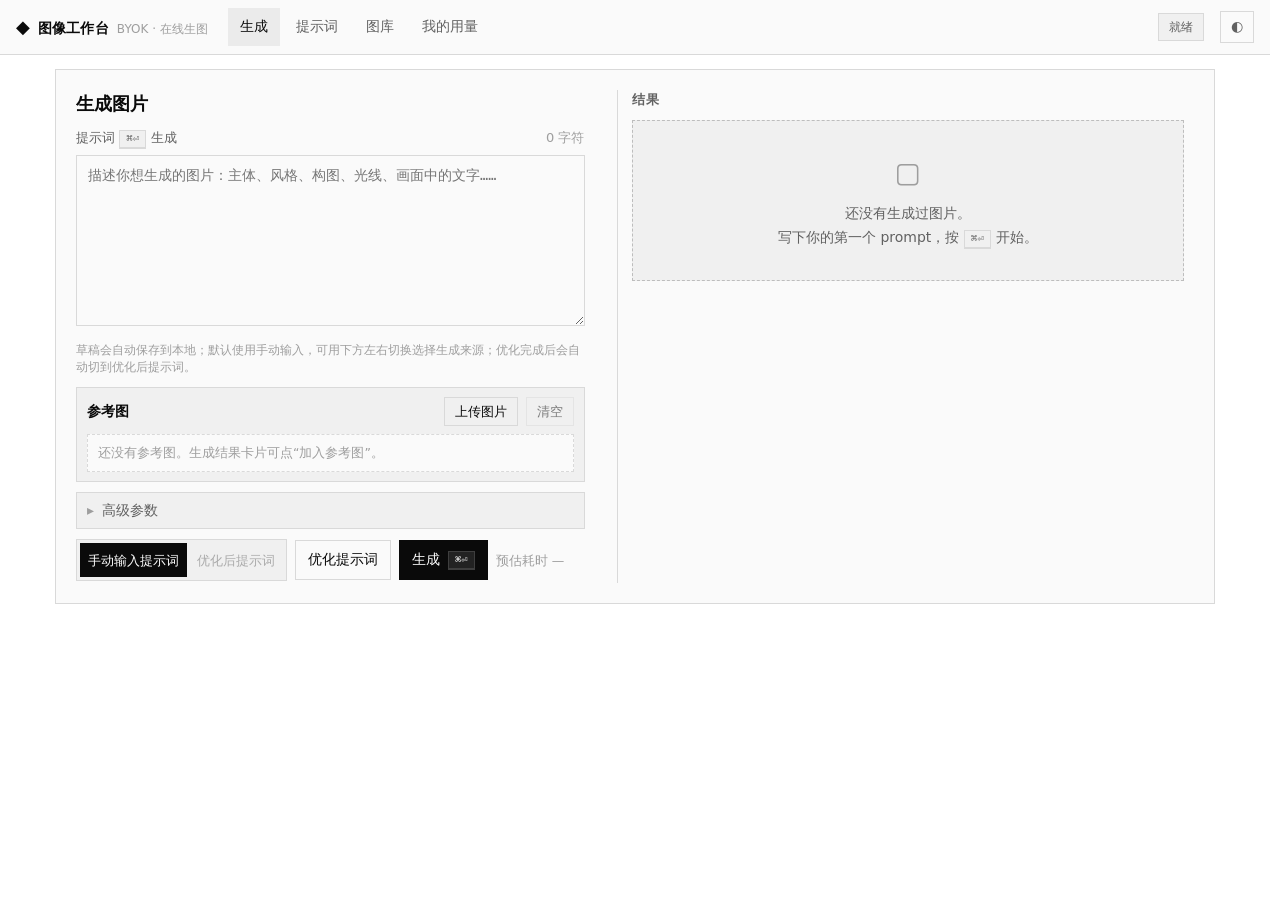
==== public/index.html @ e2b9f8bd "fix: align queue and studio panels to one dashboard height" ====
<!doctype html>
<html lang="zh-CN">
<head>
  <meta charset="utf-8" />
  <meta name="viewport" content="width=device-width, initial-scale=1, viewport-fit=cover" />
  <title>图像工作台 · BYOK 在线生图</title>
  <meta name="color-scheme" content="light dark" />
  <link rel="icon" href="./favicon.svg" type="image/svg+xml" />
  <link rel="stylesheet" href="./styles.css?v=corp-20261126-ux7" />
  <link rel="stylesheet" href="./studio.css?v=corp-20261126-ux3" />
  <link rel="stylesheet" href="./shell.css?v=corp-20261126-ux" />
  <link rel="stylesheet" href="./gallery.css?v=corp-20261126-ux" />
  <link rel="stylesheet" href="./profiles.css?v=corp-20261126-ux" />
  <link rel="stylesheet" href="./prompts.css?v=corp-20261126-ux" />
  <link rel="stylesheet" href="./logs.css?v=corp-20261126-ux" />
  <link rel="stylesheet" href="./admin.css?v=corp-20261126-uxd" />
    <link rel="stylesheet" href="./usage.css?v=corp-20261126-uxb" />
  <script src="./main-boot.js?v=corp-20261126-ux"></script>
</head>
<body>
  <a class="skip-link" href="#main">跳到主内容</a>

  <header class="topbar" role="banner">
    <div class="brand">
      <span class="brand-mark" aria-hidden="true">◆</span>
      <span class="brand-title">图像工作台</span>
      <span class="brand-sub">BYOK · 在线生图</span>
    </div>

    <nav class="top-menu" aria-label="主导航">
      <button class="tab-button active" data-tab="studioPanel" data-hotkey="gs">生成</button>
      <button class="tab-button" data-tab="promptPanel" data-hotkey="gt">提示词</button>
      <button class="tab-button" data-tab="galleryPanel" data-hotkey="gg">图库</button>
      <button class="tab-button" id="usageMenuButton" type="button" data-usage-menu aria-haspopup="dialog">我的用量</button>
      <button class="tab-button" data-tab="configPanel" data-hotkey="gp" data-admin-only hidden>配置</button>
      <button class="tab-button" data-tab="logsPanel" data-hotkey="gl" data-admin-only hidden>
        日志 <span id="logErrorBadge" class="menu-badge" hidden>0</span>
      </button>
      <button class="tab-button" data-tab="usersPanel" data-hotkey="gu" data-admin-only hidden>管理</button>
      <button class="tab-button" data-tab="usagePanel" data-hotkey="gq" data-admin-only hidden>用量看板</button>
    </nav>

    <div class="topbar-right">
      <span class="status-chip" id="status" data-state="ready" role="status" aria-live="polite" aria-atomic="true">就绪</span>
      <div id="userMenu" class="user-menu"></div>
      <button class="icon-button" id="themeToggle" title="切换主题" aria-label="切换主题">
        <span class="theme-icon" data-theme-icon>◐</span>
      </button>
    </div>
  </header>

  <main id="main" class="shell app-layout">
    <aside id="jobQueueDock" class="job-queue-dock" aria-label="生成队列" hidden>
      <header class="job-queue-head">
        <div>
          <p class="eyebrow">Queue</p>
          <h2>生成队列</h2>
        </div>
        <button id="jobQueueClearDone" class="ghost small" type="button">清空已完成</button>
      </header>
      <div id="jobQueueSummary" class="job-queue-summary" aria-live="polite">正在加载队列…</div>
      <section class="job-queue-section" aria-labelledby="jobQueueRunningTitle">
        <h3 id="jobQueueRunningTitle">正在执行</h3>
        <div id="jobQueueRunning" class="job-queue-list"></div>
      </section>
      <section class="job-queue-section" aria-labelledby="jobQueueQueuedTitle">
        <h3 id="jobQueueQueuedTitle">排队中</h3>
        <div id="jobQueueQueued" class="job-queue-list"></div>
      </section>
      <section class="job-queue-section job-queue-recent-section" aria-labelledby="jobQueueRecentTitle">
        <h3 id="jobQueueRecentTitle">最近完成</h3>
        <div id="jobQueueRecent" class="job-queue-list"></div>
      </section>
      <p class="job-queue-footnote">队列会自动刷新</p>
    </aside>
    <button id="jobQueueMobileButton" class="job-queue-mobile-button" type="button" aria-controls="jobQueueDock" aria-expanded="false" hidden>
      队列 <span id="jobQueueMobileBadge">0</span>
    </button>

    <div class="workspace-panels">
    <!-- ============================================================ -->
    <!-- Studio -->
    <!-- ============================================================ -->
    <section id="studioPanel" class="tab-panel active" aria-labelledby="studioHeading">
      <div class="studio-grid">
        <section class="panel studio-main">
          <div class="studio-workspace">
            <div class="studio-controls">
          <header class="panel-head">
            <div>
              <p class="eyebrow">生成</p>
              <h2 id="studioHeading">生成图片</h2>
            </div>
            <div class="active-profile-chip" id="activeProfileChip" data-admin-only hidden>
              <span class="dot" data-status="unknown"></span>
              <span>当前配置：<strong id="activeConfigName">-</strong></span>
              <button class="ghost small tab-link" data-tab="configPanel">切换</button>
            </div>
          </header>

          <label class="field model-field" data-admin-only hidden>
            <span>模型</span>
            <input id="model" value="gpt-image-2" spellcheck="false" />
          </label>

          <div class="prompt-workbench" id="promptWorkbench" data-optimized="false">
            <label class="field prompt-field">
              <span class="field-row">
                <span>提示词 <kbd>⌘⏎</kbd> 生成</span>
                <span class="hint-right"><span id="promptCount">0</span> 字符</span>
              </span>
              <textarea id="prompt" rows="7"
                placeholder="描述你想生成的图片：主体、风格、构图、光线、画面中的文字……"
                aria-describedby="promptHint"></textarea>
            </label>
            <label class="field prompt-field prompt-optimized-field" id="promptOptimizedField" hidden>
              <span class="field-row">
                <span>优化后提示词</span>
                <span class="hint-right"><span id="optimizedPromptCount">0</span> 字符</span>
              </span>
              <textarea id="optimizedPrompt" rows="7"
                placeholder="点击下方“优化提示词”后，这里会生成更适合生图模型的版本。"
                aria-describedby="promptHint"></textarea>
            </label>
          </div>
          <p class="hint" id="promptHint">草稿会自动保存到本地；默认使用手动输入，可用下方左右切换选择生成来源；优化完成后会自动切到优化后提示词。</p>

          <section class="reference-panel" aria-labelledby="referenceHeading">
            <div class="reference-head">
              <div>
                <h3 id="referenceHeading">参考图</h3>
                <p class="hint">可上传图片，或把生成结果/我的图库图片加入参考图池；有参考图时会自动走图片编辑。</p>
              </div>
              <div class="reference-actions">
                <label class="ghost small reference-upload-button">
                  上传图片
                  <input id="referenceUpload" type="file" accept="image/png,image/jpeg,image/webp" multiple hidden />
                </label>
                <button id="clearReferences" class="ghost small" type="button" disabled>清空</button>
              </div>
            </div>
            <div id="referenceList" class="reference-list" data-empty="true">
              <div class="reference-empty">还没有参考图。生成结果卡片可点“加入参考图”。</div>
            </div>
          </section>

          <details class="advanced">
            <summary>高级参数</summary>
            <div class="options">
              <label class="field"><span>尺寸</span>
                <select id="size"></select>
              </label>
              <label class="field"><span>质量</span>
                <select id="quality"></select>
              </label>
              <label class="field"><span>输出格式</span>
                <select id="output_format"></select>
              </label>
            </div>
          </details>

          <div class="action-row">
            <div class="prompt-source-switch" role="group" aria-label="选择生成使用的提示词">
              <button id="useManualPrompt" class="active" type="button" data-prompt-source="manual" aria-pressed="true">手动输入提示词</button>
              <button id="useOptimizedPrompt" type="button" data-prompt-source="optimized" aria-pressed="false" disabled>优化后提示词</button>
            </div>
            <button id="optimizePrompt" class="ghost" type="button">优化提示词</button>
            <button id="generate" class="primary">
              <span>生成</span>
              <kbd class="kbd-inline">⌘⏎</kbd>
            </button>
            <span class="estimate" id="estimate">预估耗时 —</span>
          </div>

          <div id="error" class="error" hidden role="alert"></div>
          <div class="progress-grid" aria-label="任务状态" hidden>
            <div id="optimizeProgress" class="progress progress-task" data-task="optimize" hidden aria-live="polite">
              <strong>提示词优化</strong>
              <span data-progress-message></span>
            </div>
            <div id="generateProgress" class="progress progress-task" data-task="generate" hidden aria-live="polite">
              <strong>生图</strong>
              <span data-progress-message></span>
            </div>
          </div>

            </div>

            <section class="gallery-section studio-results">
            <h3 class="section-title">结果</h3>
            <div id="gallery" class="gallery result-gallery" data-empty="true">
              <div class="empty-state">
                <div class="empty-icon" aria-hidden="true">▢</div>
                <p>还没有生成过图片。<br/>写下你的第一个 prompt，按 <kbd>⌘⏎</kbd> 开始。</p>
              </div>
            </div>
          </section>
          </div>
        </section>
      </div>
    </section>

    <!-- ============================================================ -->
    <!-- Prompt Manager -->
    <!-- ============================================================ -->
    <section id="promptPanel" class="tab-panel" aria-labelledby="promptHeading">
      <section class="panel prompt-manager">
        <header class="panel-head prompt-manager-head">
          <div>
            <p class="eyebrow">Prompt OS</p>
            <h2 id="promptHeading">提示词管理</h2>
            <p class="hint">把零散想法组合成可复用提示词，并沉淀每一次生成记录。</p>
          </div>
          <div class="prompt-tabs" role="tablist" aria-label="提示词子面板">
            <button class="prompt-tab active" data-prompt-tab="builder" role="tab" aria-selected="true">提示词构造</button>
            <button class="prompt-tab" data-prompt-tab="history" role="tab" aria-selected="false">
              历史提示词管理 <span id="promptHistoryCount" class="soft-count">0</span>
            </button>
            <button class="prompt-tab" data-prompt-tab="square" role="tab" aria-selected="false">
              提示词广场 <span id="promptSquareCount" class="soft-count">0</span>
            </button>
          </div>
        </header>

        <div class="prompt-subpanel active" id="promptBuilderPanel" role="tabpanel">
          <div class="prompt-builder-grid">
            <section class="prompt-builder-form" aria-labelledby="promptBuilderHeading">
              <div class="prompt-section-head">
                <div>
                  <p class="eyebrow">Builder</p>
                  <h3 id="promptBuilderHeading">结构化构造</h3>
                </div>
                <button id="promptClearBuilder" class="ghost small" type="button">清空构造</button>
              </div>

              <div class="prompt-form-grid">
                <label class="field">
                  <span>标题</span>
                  <input id="promptTitleInput" placeholder="例如：雨夜霓虹中的白色跑车" />
                </label>
                <label class="field">
                  <span>标签</span>
                  <input id="promptTagsInput" placeholder="逗号分隔，例如：产品, 写实, 夜景" />
                </label>
                <label class="field span-2">
                  <span>主体与场景</span>
                  <textarea id="promptSubjectInput" rows="3" placeholder="谁 / 什么物体，在什么环境里，正在发生什么。"></textarea>
                </label>
                <label class="field">
                  <span>风格与媒介</span>
                  <textarea id="promptStyleInput" rows="3" placeholder="写实摄影、赛博朋克、海报设计、3D 渲染、胶片质感……"></textarea>
                </label>
                <label class="field">
                  <span>构图与镜头</span>
                  <textarea id="promptCompositionInput" rows="3" placeholder="近景、俯拍、中心构图、留白、85mm、浅景深……"></textarea>
                </label>
                <label class="field">
                  <span>光线与氛围</span>
                  <textarea id="promptLightingInput" rows="3" placeholder="柔光、逆光、雨后反光、清晨薄雾、强对比阴影……"></textarea>
                </label>
                <label class="field">
                  <span>色彩与材质</span>
                  <textarea id="promptPaletteInput" rows="3" placeholder="冷暖对比、黑金、低饱和、玻璃、金属、织物细节……"></textarea>
                </label>
                <label class="field">
                  <span>画面文字</span>
                  <textarea id="promptTextInput" rows="2" placeholder="如果需要文字，写清楚具体文案、位置与字体气质。"></textarea>
                </label>
                <label class="field">
                  <span>避免项</span>
                  <textarea id="promptNegativeInput" rows="2" placeholder="避免低清晰度、畸形手指、水印、无关文字、过曝……"></textarea>
                </label>
              </div>

              <div class="prompt-chip-bank" aria-label="快速补全">
                <span>快速补全</span>
                <button class="prompt-chip" data-target="promptStyleInput" data-value="写实商业摄影，细节清晰，质感高级">写实商业</button>
                <button class="prompt-chip" data-target="promptCompositionInput" data-value="主体居中，背景留有干净负空间，适合封面裁切">封面构图</button>
                <button class="prompt-chip" data-target="promptLightingInput" data-value="柔和主光，边缘轮廓光，层次分明">柔光轮廓</button>
                <button class="prompt-chip" data-target="promptPaletteInput" data-value="低饱和中性色，单一强调色，统一色调">克制配色</button>
                <button class="prompt-chip" data-target="promptNegativeInput" data-value="避免水印、乱码文字、过度锐化、低分辨率">基础避免</button>
              </div>
            </section>

            <aside class="prompt-preview-pane" aria-labelledby="promptPreviewHeading">
              <div class="prompt-section-head">
                <div>
                  <p class="eyebrow">Preview</p>
                  <h3 id="promptPreviewHeading">最终提示词</h3>
                </div>
                <span class="prompt-count"><span id="promptPreviewCount">0</span> 字符</span>
              </div>
              <textarea id="promptComposedOutput" rows="13" spellcheck="false" aria-label="最终提示词"></textarea>
              <div class="prompt-quality-list" id="promptQualityList" aria-label="提示词完整度">
                <span data-check="subject">主体</span>
                <span data-check="style">风格</span>
                <span data-check="composition">构图</span>
                <span data-check="lighting">光线</span>
                <span data-check="constraints">约束</span>
              </div>
              <div class="prompt-action-row">
                <button id="promptUseInStudio" class="primary" type="button">送到生成页</button>
                <button id="promptSaveHistory" class="ghost" type="button">保存到历史</button>
                <button id="promptCopyOutput" class="ghost" type="button">复制</button>
              </div>
              <p class="hint">可以直接编辑最终提示词；保存后会进入历史管理，也可一键回填到生成页。</p>
            </aside>
          </div>
        </div>

        <div class="prompt-subpanel" id="promptHistoryPanel" role="tabpanel">
          <div class="prompt-history-toolbar">
            <div class="prompt-history-filters">
              <label class="inline-label">搜索
                <input id="promptHistorySearch" placeholder="标题 / 内容 / 标签" />
              </label>
              <label class="inline-label">标签
                <select id="promptTagFilter">
                  <option value="all">全部标签</option>
                </select>
              </label>
              <label class="inline-label">来源
                <select id="promptSourceFilter">
                  <option value="all">全部来源</option>
                  <option value="builder">构造器</option>
                  <option value="studio">生成页</option>
                  <option value="optimizer">优化</option>
                  <option value="manual">手动</option>
                  <option value="square">广场</option>
                </select>
              </label>
            </div>
            <div class="prompt-history-actions">
              <button id="promptExportHistory" class="ghost" type="button">导出 JSON</button>
              <button id="promptClearHistory" class="danger ghost" type="button">清空未固定</button>
            </div>
          </div>

          <div class="prompt-history-summary" id="promptHistorySummary" aria-live="polite"></div>
          <div id="promptHistoryList" class="prompt-history-list" data-empty="true">
            <div class="empty-state">
              <div class="empty-icon" aria-hidden="true">✦</div>
              <p>还没有历史提示词。先在构造面板保存，或在生成页完成一次生成。</p>
            </div>
          </div>
        </div>

        <div class="prompt-subpanel" id="promptSquarePanel" role="tabpanel">
          <section class="prompt-square-hero" aria-labelledby="promptSquareHeading">
            <div>
              <p class="eyebrow">Prompt Square</p>
              <h3 id="promptSquareHeading">提示词广场</h3>
              <p class="hint">按时间范围、风格标签和使用热度浏览用户公开提示词，可一键送到生成页或保存到历史。</p>
            </div>
            <div class="prompt-square-periods" role="tablist" aria-label="广场时间范围">
              <button class="prompt-square-period active" type="button" data-square-period="all">全部时间</button>
              <button class="prompt-square-period" type="button" data-square-period="24h">最近 24 小时</button>
              <button class="prompt-square-period" type="button" data-square-period="7d">最近 7 天</button>
              <button class="prompt-square-period" type="button" data-square-period="30d">最近一个月</button>
            </div>
          </section>

          <div class="prompt-history-toolbar prompt-square-toolbar">
            <div class="prompt-history-filters">
              <label class="inline-label">搜索
                <input id="promptSquareSearch" placeholder="标题 / 内容 / 标签 / 作者" />
              </label>
              <label class="inline-label">排序
                <select id="promptSquareSort">
                  <option value="sourceHot:desc">来源热度</option>
                  <option value="publishedAt:desc">最新发布</option>
                  <option value="useCount:desc">使用最多</option>
                  <option value="mine:first">我的公开优先</option>
                </select>
              </label>
            </div>
            <div class="prompt-history-actions">
              <button id="promptSquareRefresh" class="ghost" type="button">刷新广场</button>
            </div>
          </div>

          <div class="prompt-square-tag-cloud" id="promptSquareTagCloud" aria-label="按风格浏览">
            <button class="prompt-square-tag active" type="button" data-square-tag="all">所有风格</button>
          </div>
          <div class="prompt-history-summary" id="promptSquareSummary" aria-live="polite"></div>
          <div id="promptSquareList" class="prompt-square-list" data-empty="true">
            <div class="empty-state">
              <div class="empty-icon" aria-hidden="true">✦</div>
              <p>广场还没有公开提示词。请在“历史提示词管理”中选择“公开到广场”。</p>
            </div>
          </div>
        </div>
      </section>
    </section>

    <!-- ============================================================ -->
    <!-- Gallery -->
    <!-- ============================================================ -->
    <section id="galleryPanel" class="tab-panel" aria-label="本地图库">
      <section class="panel saved-gallery-panel">
        <header class="panel-head gallery-head">
          <div>
            <p class="eyebrow">图库</p>
            <p class="hint">生成成功后默认仅自己可见，可选择公开到公开图库。</p>
          </div>
          <div class="gallery-actions">
            <button id="refreshGallery" class="ghost">刷新图库</button>
          </div>
        </header>

        <div class="gallery-scope-tabs" id="galleryScopeTabs" role="tablist" aria-label="图库范围">
          <button class="gallery-scope-tab active" type="button" data-gallery-scope="mine" role="tab" aria-selected="true">
            我的图库 <span id="galleryMineCount" class="soft-count">0</span>
          </button>
          <button class="gallery-scope-tab" type="button" data-gallery-scope="public" role="tab" aria-selected="false">
            公开图库 <span id="galleryPublicCount" class="soft-count">0</span>
          </button>
        </div>
        <div class="gallery-summary" id="gallerySummary" aria-live="polite" hidden></div>
        <div id="savedGallery" class="gallery saved-gallery" data-empty="true">
          <div class="empty-state">
            <div class="empty-icon" aria-hidden="true">▦</div>
            <p>正在加载本地图库…</p>
          </div>
        </div>
      </section>
    </section>

    <!-- ============================================================ -->
    <!-- Profiles -->
    <!-- ============================================================ -->
    <section id="configPanel" class="tab-panel" data-admin-only hidden aria-labelledby="configHeading">
      <section class="panel config-grid">
        <div class="system-default-panel span-all">
          <div>
            <p class="eyebrow">系统默认接口</p>
            <h3>默认使用管理员配置的全局接口</h3>
            <p class="hint">配置菜单下方默认展示系统默认接口；只有开启“覆盖系统默认”后，个人接口才会用于生成。</p>
          </div>
          <div id="systemDefaultCard" class="system-default-card" aria-live="polite"></div>
          <div class="system-default-actions">
            <label class="switch-row">
              <input id="overrideSystemDefault" type="checkbox" />
              <span>覆盖系统默认，使用我的接口配置</span>
            </label>
            <button id="refreshSystemDefault" class="ghost small" type="button">刷新系统默认</button>
          </div>
        </div>

        <aside class="profile-list-panel">
          <header class="panel-head">
            <div>
              <p class="eyebrow">配置</p>
              <h2 id="configHeading">接口配置</h2>
            </div>
            <button id="newProfile" class="ghost">+ 新建</button>
          </header>
          <ul id="profileList" class="profile-list" aria-label="配置列表"></ul>
        </aside>

        <form class="profile-form" id="profileForm" autocomplete="off">
          <div class="form-grid">
            <label class="field"><span>名称</span>
              <input id="profileName" placeholder="例如：OpenAI 官方" />
            </label>
            <label class="field"><span>状态</span>
              <select id="profileStatus">
                <option value="active">启用</option>
                <option value="draft">草稿</option>
                <option value="paused">暂停</option>
              </select>
            </label>
            <div class="config-section span-2">
              <h3>生图模型</h3>
              <p class="hint">用于生成图片，调用 OpenAI-compatible <code>/v1/images/generations</code>。</p>
            </div>
            <label class="field span-2"><span>生图 Base URL</span>
              <input id="imageBaseUrl" placeholder="https://api.openai.com 或 https://gateway/openai" />
            </label>
            <label class="field span-2"><span>生图 API Key</span>
              <input id="imageApiKey" type="password" placeholder="sk-..." autocomplete="off" />
              <small class="secret-runtime-note">API Key 不会写入本地存储；刷新或关闭页面后需要重新填写。</small>
            </label>
            <label class="field"><span>生图默认模型</span>
              <input id="imageDefaultModel" placeholder="gpt-image-2" />
            </label>
            <label class="field"><span>生图连通性</span>
              <div class="test-result" id="imageTestResult" data-state="idle">未测试</div>
            </label>

            <div class="config-section span-2">
              <h3>对话模型</h3>
              <p class="hint">用于 Prompt Assist / 对话能力，调用 OpenAI-compatible <code>/v1/chat/completions</code>。</p>
            </div>
            <label class="field span-2"><span>对话 Base URL</span>
              <input id="chatBaseUrl" placeholder="https://api.openai.com 或 https://gateway/openai" />
            </label>
            <label class="field span-2"><span>对话 API Key</span>
              <input id="chatApiKey" type="password" placeholder="sk-..." autocomplete="off" />
              <small class="secret-runtime-note">API Key 仅保留在当前页面内存；保存配置不会持久化密钥。</small>
            </label>
            <label class="field"><span>对话默认模型</span>
              <input id="chatDefaultModel" placeholder="gpt-5.5" />
            </label>
            <label class="field"><span>对话连通性</span>
              <div class="test-result" id="chatTestResult" data-state="idle">未测试</div>
            </label>
          </div>


          <div class="row wrap-row action-row">
            <button id="saveProfile" class="primary" type="button">保存配置</button>
            <button id="testProfile" class="ghost" type="button">测试全部</button>
            <button id="testImageProfile" class="ghost" type="button">测试生图</button>
            <button id="testChatProfile" class="ghost" type="button">测试对话</button>
            <button id="deleteProfile" class="danger ghost" type="button">删除</button>
          </div>
        </form>

        <aside class="summary-panel">
          <p class="eyebrow">概览</p>
          <div class="summary-grid" id="profileSummary"></div>
          <p class="hint summary-note">非密钥配置保存在当前浏览器 localStorage；API Key 仅保留在当前页面内存中，日志中以 <code>sk-p••••abcd</code> 的形式脱敏展示。</p>
        </aside>
      </section>
    </section>

    <!-- ============================================================ -->
    <!-- Logs -->
    <!-- ============================================================ -->
    <section id="logsPanel" class="tab-panel" data-admin-only hidden aria-labelledby="logsHeading">
      <section class="panel logs-panel">
        <header class="panel-head logs-head">
          <div>
            <p class="eyebrow">请求日志</p>
            <h2 id="logsHeading">日志面板</h2>
            <p class="hint">本地 localStorage 保留最近 300 条。API Key 以脱敏形式记录。</p>
          </div>
          <div class="logs-actions">
            <label class="inline-label">搜索
              <input id="logSearch" placeholder="模型 / URL / Prompt / 错误" />
            </label>
            <button id="exportLogs" class="ghost">导出 JSON</button>
            <button id="clearLogs" class="danger ghost">清空</button>
          </div>
        </header>

        <div class="log-summary" id="logSummary" aria-live="polite"></div>
        <div id="logList" class="log-list" data-empty="true">
          <div class="empty-state">
            <div class="empty-icon" aria-hidden="true">▤</div>
            <p>还没有日志。发起一次生成后，请求与响应会自动记录在这里。</p>
          </div>
        </div>
      </section>
    </section>

    <!-- ============================================================ -->
    <!-- Users (admin only) -->
    <!-- ============================================================ -->
    <!-- ============================================================ -->
    <!-- Usage dashboard (admin only) -->
    <!-- ============================================================ -->
    <section id="usagePanel" class="tab-panel" data-admin-only hidden aria-labelledby="usageHeading">
      <section class="panel usage-panel">
        <header class="usage-head">
          <div>
            <p class="eyebrow">Usage</p>
            <h2 id="usageHeading">用量看板</h2>
          </div>
          <div class="usage-actions">
            <span class="sub" id="windowLabel">最近 5 小时</span>
            <button class="btn active" data-hours="5" type="button">5 小时</button>
            <button class="btn" data-hours="24" type="button">24 小时</button>
            <button class="btn" data-hours="72" type="button">3 天</button>
            <button class="btn" id="usageRefresh" type="button">刷新</button>
          </div>
        </header>

        <div class="grid kpis" id="kpis"></div>

        <section class="card">
          <div class="card-head">
            <strong>按小时请求量</strong>
            <span class="sub" id="chartHint"></span>
          </div>
          <div class="chart" id="chart"></div>
          <div class="axis" id="axis"></div>
          <div class="legend">
            <span><i class="dot ok"></i>成功</span>
            <span><i class="dot cancelled"></i>取消</span>
            <span><i class="dot failed"></i>失败</span>
          </div>
        </section>

        <div class="row2 mt">
          <section class="card">
            <strong>账号分布</strong>
            <div id="accounts" class="cell-card"></div>
          </section>
          <section class="card">
            <strong>Codex 额度窗口</strong>
            <div id="codex" class="cell-card"></div>
            <p class="sub">剩余比例来自 Codex 用量接口；tokens 为窗口内估算消耗，真实出图量看左侧请求数。</p>
          </section>
        </div>

        <h2>Image Studio</h2>
        <div class="row2">
          <section class="card">
            <div class="chips" id="studioJobs"></div>
            <div id="studioUsers" class="cell-card"></div>
          </section>
          <section class="card">
            <strong>失败请求</strong>
            <div id="errors" class="cell-card"></div>
          </section>
        </div>

        <p class="sub mt" id="updated"></p>
      </section>
    </section>

    <section id="usersPanel" class="tab-panel" data-admin-only hidden aria-labelledby="managementHeading">
      <div class="panel management-panel">
        <nav class="management-tabs" role="tablist" aria-label="管理菜单">
          <button
            class="management-tab active"
            id="managementTabUsers"
            type="button"
            role="tab"
            aria-controls="usersManagement"
            aria-selected="true"
            data-management-tab="usersManagement"
          >用户管理</button>
          <button
            class="management-tab"
            id="managementTabRegistration"
            type="button"
            role="tab"
            aria-controls="registrationManagement"
            aria-selected="false"
            data-management-tab="registrationManagement"
          >注册与兑换码</button>
          <button
            class="management-tab"
            id="managementTabQuota"
            type="button"
            role="tab"
            aria-controls="quotaManagement"
            aria-selected="false"
            data-management-tab="quotaManagement"
          >额度管理</button>
          <button
            class="management-tab"
            id="managementTabJobs"
            type="button"
            role="tab"
            aria-controls="jobManagement"
            aria-selected="false"
            data-management-tab="jobManagement"
          >生成队列</button>
          <button
            class="management-tab"
            id="managementTabClientLogs"
            type="button"
            role="tab"
            aria-controls="clientLogManagement"
            aria-selected="false"
            data-management-tab="clientLogManagement"
          >客户端日志</button>
          <button
            class="management-tab"
            id="managementTabInterfaces"
            type="button"
            role="tab"
            aria-controls="interfaceManagement"
            aria-selected="false"
            data-management-tab="interfaceManagement"
          >接口管理</button>
          <button
            class="management-tab"
            id="managementTabGallery"
            type="button"
            role="tab"
            aria-controls="galleryManagement"
            aria-selected="false"
            data-management-tab="galleryManagement"
          >图库管理</button>
        </nav>

        <section id="usersManagement" class="management-pane active" role="tabpanel" aria-labelledby="managementTabUsers">
          <header class="panel-head">
            <div>
              <p class="eyebrow">用户管理</p>
              <h2 id="managementHeading">用户</h2>
            </div>
            <div class="management-actions">
              <button class="primary small" id="usersCreate">+ 新建用户</button>
              <button class="ghost small" id="usersRefresh">刷新</button>
            </div>
          </header>
          <div class="users-toolbar">
            <label class="inline-label">搜索
              <input id="usersSearch" placeholder="用户名 / 邮箱 / ID" autocomplete="off" />
            </label>
            <label class="inline-label">角色
              <select id="usersRoleFilter">
                <option value="all">全部角色</option>
                <option value="admin">管理员</option>
                <option value="user">普通用户</option>
              </select>
            </label>
            <label class="inline-label">状态
              <select id="usersStatusFilter">
                <option value="all">全部状态</option>
                <option value="active">启用</option>
                <option value="disabled">停用</option>
              </select>
            </label>
            <span class="users-summary" id="usersSummary" aria-live="polite"></span>
          </div>
          <div id="usersTableWrap"></div>
          <div id="usersPager" class="admin-gallery-pager" hidden></div>
        </section>

        <section id="registrationManagement" class="management-pane" role="tabpanel" aria-labelledby="managementTabRegistration" hidden>
          <header class="panel-head">
            <div>
              <p class="eyebrow">注册与兑换码</p>
              <h2>注册与邀请码 / 兑换码</h2>
              <p class="hint">通过 UI 控制免邀请码注册、邀请码注册和邀请码使用次数；停用或重置邀请码不会影响已注册用户。</p>
            </div>
            <div class="management-actions">
              <button class="ghost small" id="registrationRefresh" type="button">刷新</button>
              <button class="primary small" id="registrationSave" type="button">保存注册设置</button>
            </div>
          </header>

          <div id="registrationSummary" class="management-summary" aria-live="polite"></div>

          <form class="profile-form admin-registration-form" id="registrationForm" autocomplete="off">
            <div class="form-grid">
              <div class="field span-2 switch-field">
                <span>允许新用户注册</span>
                <label class="switch-row">
                  <input id="registrationAllowPublic" type="checkbox" />
                  <span>开启后，用户可不填写邀请码直接注册普通账号。</span>
                </label>
              </div>
              <div class="field span-2 switch-field">
                <span>允许通过邀请码注册</span>
                <label class="switch-row">
                  <input id="registrationAllowInvite" type="checkbox" />
                  <span>开启后，用户可填写有效邀请码注册；若关闭免邀请码注册，则邀请码为必填。</span>
                </label>
              </div>
              <label class="field">
                <span>邀请码可使用次数（默认 1）</span>
                <input id="registrationDefaultInviteUses" type="number" min="1" step="1" value="1" />
              </label>
              <label class="field">
                <span>邀请码有效期（天，默认 30）</span>
                <input id="registrationDefaultInviteTtlDays" type="number" min="1" max="3650" step="1" value="30" />
              </label>
              <label class="field">
                <span>批量生成数量</span>
                <input id="registrationGenerateCount" type="number" min="1" max="500" step="1" value="10" />
              </label>
              <div class="field span-2">
                <span>邀请码操作</span>
                <div class="row wrap-row action-row">
                  <button class="ghost" id="registrationGenerate" type="button">批量生成邀请码</button>
                  <button class="danger ghost" id="registrationResetInvites" type="button">重置邀请码</button>
                </div>
              </div>
              <label class="field span-2">
                <span>本次生成的邀请码（仅生成后展示，便于复制）</span>
                <textarea id="registrationGeneratedCodes" rows="4" readonly placeholder="生成后会显示在这里"></textarea>
              </label>
            </div>
          </form>

          <form class="profile-form admin-registration-cleanup-form" id="registrationCleanupForm" autocomplete="off">
            <div class="form-grid">
              <label class="field">
                <span>清理此日期前的兑换记录</span>
                <input id="registrationCleanupBefore" type="date" />
              </label>
              <div class="field span-2 switch-field">
                <span>同步清理未使用兑换码</span>
                <label class="switch-row">
                  <input id="registrationCleanupDisableUnused" type="checkbox" />
                  <span>清理记录时，同时停用该日期前创建且从未使用的邀请码。</span>
                </label>
              </div>
              <div class="field span-2">
                <span>兑换记录操作</span>
                <div class="row wrap-row action-row">
                  <button class="danger ghost" id="registrationCleanup" type="button">清理兑换记录</button>
                </div>
              </div>
            </div>
          </form>

          <div id="registrationInviteTableWrap"></div>
          <div id="registrationRedemptionTableWrap"></div>
        </section>

        <section id="quotaManagement" class="management-pane" role="tabpanel" aria-labelledby="managementTabQuota" hidden>
          <header class="panel-head">
            <div>
              <p class="eyebrow">额度管理</p>
              <h2>额度</h2>
            </div>
            <div class="management-actions">
              <button class="ghost small" id="quotaRefresh">刷新</button>
            </div>
          </header>
          <p class="quota-defaults-hint">日/月次数限制系统默认接口调用（含生图与提示词优化）；存储与并发同时限制系统默认和个人自定义接口（管理员生成豁免；留空 = 不限，失焦自动保存）</p>
          <div id="quotaDefaultsCard" class="quota-defaults-card"></div>

          <div class="quota-dept-card">
            <div class="quota-dept-head">
              <div>
                <strong>部门默认额度</strong>
                <p class="hint">个人覆盖优先；没有个人覆盖时继承部门，最后回落到全站默认。</p>
              </div>
            </div>
            <div id="quotaDepartmentList" class="quota-dept-list"></div>
            <div class="quota-dept-form">
              <input id="quotaDeptName" placeholder="部门名称" maxlength="80" autocomplete="off" />
              <input id="quotaDeptMonthly" type="number" min="0" placeholder="每月次数" />
              <input id="quotaDeptDaily" type="number" min="0" placeholder="每日次数" />
              <button class="ghost small" id="quotaDeptSave" type="button">保存部门额度</button>
            </div>
          </div>

          <div id="quotaBulkBar" class="admin-gallery-bulk quota-bulk" hidden>
            <span id="quotaBulkCount">已选 0 人</span>
            <button class="ghost small" id="quotaBulkClear">取消选择</button>
            <button class="ghost small" id="quotaBulkEdit">批量编辑额度</button>
            <button class="ghost small" id="quotaBulkResetToday">批量重置今日</button>
            <button class="ghost small" id="quotaBulkResetMonth">批量重置本月</button>
            <button class="danger ghost small" id="quotaBulkRestore">批量恢复默认</button>
          </div>

          <div id="quotaTableWrap"></div>
        </section>

        <section id="jobManagement" class="management-pane" role="tabpanel" aria-labelledby="managementTabJobs" hidden>
          <header class="panel-head">
            <div>
              <p class="eyebrow">生成队列</p>
              <h2>队列调度</h2>
              <p class="hint">控制单进程调度器、查看全局排队与最近执行结果。</p>
            </div>
            <div class="management-actions">
              <button class="ghost small" id="adminJobsRefresh" type="button">刷新</button>
              <button class="primary small" id="adminJobsSaveSettings" type="button">保存队列设置</button>
            </div>
          </header>

          <div id="adminJobsSummary" class="management-summary" aria-live="polite"></div>
          <div id="adminJobsSettings" class="queue-settings-grid"></div>
          <div id="adminJobsTableWrap"></div>
        </section>

        <section id="clientLogManagement" class="management-pane" role="tabpanel" aria-labelledby="managementTabClientLogs" hidden>
          <header class="panel-head">
            <div>
              <p class="eyebrow">Client Logs</p>
              <h2>客户端详细日志</h2>
              <p class="hint">查看用户浏览器自动同步的本地日志、错误堆栈与上下文，便于复现和修复问题。</p>
            </div>
            <div class="management-actions">
              <button class="ghost small" id="adminClientLogsRefresh" type="button">刷新</button>
            </div>
          </header>

          <div class="users-toolbar admin-client-log-toolbar">
            <label class="inline-label">用户
              <select id="adminClientLogUserFilter">
                <option value="">全部用户</option>
              </select>
            </label>
            <label class="inline-label">等级
              <select id="adminClientLogLevelFilter">
                <option value="">全部等级</option>
                <option value="error">Error</option>
                <option value="warn">Warn</option>
                <option value="info">Info</option>
                <option value="debug">Debug</option>
              </select>
            </label>
            <label class="inline-label">关键字
              <input id="adminClientLogSearch" placeholder="消息 / meta / URL / 用户" autocomplete="off" />
            </label>
            <span class="users-summary" id="adminClientLogsSummary" aria-live="polite"></span>
          </div>

          <div id="adminClientLogsTableWrap"></div>
        </section>

        <section id="interfaceManagement" class="management-pane" role="tabpanel" aria-labelledby="managementTabInterfaces" hidden>
          <header class="panel-head">
            <div>
              <p class="eyebrow">接口管理</p>
              <h2>全局默认接口</h2>
              <p class="hint">普通用户未开启个人覆盖时，会使用这里保存的默认接口；密钥只保存在服务端，不回显给前端。</p>
            </div>
            <div class="management-actions">
              <button class="ghost small" id="globalInterfaceRefresh" type="button">刷新</button>
              <button class="primary small" id="globalInterfaceSave" type="button">保存默认接口</button>
            </div>
          </header>

          <div id="globalInterfaceSummary" class="management-summary" aria-live="polite"></div>

          <form class="profile-form admin-interface-form" id="globalInterfaceForm" autocomplete="off">
            <div class="form-grid">
              <div class="field span-2 switch-field">
                <span>启用系统默认接口</span>
                <label class="switch-row">
                  <input id="globalInterfaceEnabled" type="checkbox" />
                  <span>启用后，未覆盖的用户可直接使用全局默认接口</span>
                </label>
              </div>
              <label class="field span-2"><span>默认接口名称</span>
                <input id="globalInterfaceName" placeholder="系统默认" />
              </label>

              <div class="config-section span-2">
                <h3>生图默认接口</h3>
                <p class="hint">用于 <code>/v1/images/generations</code>；API Key 留空表示保留已保存密钥。</p>
              </div>
              <label class="field span-2"><span>生图 Base URL</span>
                <input id="globalImageBaseUrl" placeholder="https://api.openai.com" />
              </label>
              <label class="field span-2"><span>生图 API Key</span>
                <input id="globalImageApiKey" type="password" placeholder="未配置；或留空保留现有密钥" autocomplete="off" />
              </label>
              <label class="field"><span>生图默认模型</span>
                <input id="globalImageDefaultModel" placeholder="gpt-image-2" />
              </label>
              <label class="field"><span>生图连通性</span>
                <div class="test-result" id="globalImageTestResult" data-state="idle">未测试</div>
              </label>

              <div class="config-section span-2">
                <h3>对话默认接口</h3>
                <p class="hint">用于 <code>/v1/chat/completions</code>；Prompt Assist 等能力可复用。</p>
              </div>
              <label class="field span-2"><span>对话 Base URL</span>
                <input id="globalChatBaseUrl" placeholder="https://api.openai.com" />
              </label>
              <label class="field span-2"><span>对话 API Key</span>
                <input id="globalChatApiKey" type="password" placeholder="未配置；或留空保留现有密钥" autocomplete="off" />
              </label>
              <label class="field"><span>对话默认模型</span>
                <input id="globalChatDefaultModel" placeholder="gpt-5.5" />
              </label>
              <label class="field"><span>对话连通性</span>
                <div class="test-result" id="globalChatTestResult" data-state="idle">未测试</div>
              </label>
            </div>
            <div class="row wrap-row action-row">
              <button id="globalTestImage" class="ghost" type="button">测试生图</button>
              <button id="globalTestChat" class="ghost" type="button">测试对话</button>
            </div>
          </form>
        </section>

        <section id="galleryManagement" class="management-pane" role="tabpanel" aria-labelledby="managementTabGallery" hidden>
          <header class="panel-head">
            <div>
              <p class="eyebrow">图库管理</p>
              <h2>图库</h2>
            </div>
            <div class="management-actions">
              <button class="ghost small" id="adminGalleryOrphans">孤儿扫描</button>
              <button class="ghost small" id="adminGalleryRefresh">刷新</button>
            </div>
          </header>

          <div id="adminGalleryStats" class="management-stats"></div>
          <div id="adminGallerySummary" class="management-summary" aria-live="polite"></div>

          <div class="users-toolbar admin-gallery-toolbar">
            <label class="inline-label">用户
              <select id="adminGalleryUserFilter">
                <option value="">全部用户</option>
              </select>
            </label>
            <label class="inline-label">模型
              <select id="adminGalleryModelFilter">
                <option value="">全部模型</option>
              </select>
            </label>
            <label class="inline-label">关键字
              <input id="adminGallerySearch" placeholder="prompt / 文件名 / 配置名" autocomplete="off" />
            </label>
            <label class="inline-label">起始日期
              <input id="adminGalleryFrom" type="date" />
            </label>
            <label class="inline-label">截止日期
              <input id="adminGalleryTo" type="date" />
            </label>
            <label class="inline-label">排序
              <select id="adminGallerySort">
                <option value="createdAt:desc">最新优先</option>
                <option value="createdAt:asc">最早优先</option>
                <option value="bytes:desc">体积从大到小</option>
                <option value="bytes:asc">体积从小到大</option>
              </select>
            </label>
            <span class="users-summary" id="adminGalleryFilterSummary" aria-live="polite"></span>
          </div>

          <div id="adminGalleryBulkBar" class="admin-gallery-bulk" hidden>
            <span id="adminGalleryBulkCount">已选 0 张</span>
            <button class="ghost small" id="adminGalleryBulkClear">取消选择</button>
            <button class="danger ghost small" id="adminGalleryBulkDelete">批量删除</button>
          </div>

          <div id="adminGalleryTableWrap"></div>

          <div id="adminGalleryPager" class="admin-gallery-pager" hidden></div>
        </section>
      </div>
    </section>
    </div>
  </main>

  <aside id="appDrawer" class="app-drawer" hidden aria-hidden="true">
    <div class="app-drawer-backdrop" data-drawer-close></div>
    <section class="app-drawer-panel" role="dialog" aria-modal="true" aria-labelledby="appDrawerTitle">
      <header class="app-drawer-head">
        <div>
          <p class="eyebrow" id="appDrawerEyebrow"></p>
          <h2 id="appDrawerTitle">详情</h2>
        </div>
        <button class="icon-button" data-drawer-close aria-label="关闭">×</button>
      </header>
      <div class="app-drawer-body" id="appDrawerBody"></div>
    </section>
  </aside>

  <script type="module" src="./app.js?v=corp-20261126-ux"></script>
</body>
</html>
---- public/styles.css ----
/* ============================================================
   Image Studio · 直角扁平化极简黑白灰主题
   ============================================================ */

:root {
  --bg: #FFFFFF;
  --surface: #FAFAFA;
  --surface-2: #F0F0F0;
  --surface-3: #E5E5E5;
  --border: #D9D9D9;
  --border-strong: #BDBDBD;
  --text: #0A0A0A;
  --text-muted: #616161;
  --text-faint: #9E9E9E;
  --brand: #0A0A0A;
  --brand-hover: #333333;
  --brand-soft: rgba(0, 0, 0, 0.06);
  --success: #2E7D32;
  --warning: #E65100;
  --danger: #C62828;
  --success-soft: rgba(46, 125, 50, 0.08);
  --warning-soft: rgba(230, 81, 0, 0.08);
  --danger-soft: rgba(198, 40, 40, 0.08);

  --shadow-card: none;
  --shadow-float: none;

  --radius-card: 0;
  --radius-btn: 0;
  --radius-thumb: 0;
  --control-height: 40px;

  --font-ui: 'Inter', 'PingFang SC', 'Noto Sans SC', system-ui, -apple-system, sans-serif;
  --font-mono: 'JetBrains Mono', 'SF Mono', Menlo, Consolas, monospace;
}

@media (prefers-color-scheme: dark) {
  :root:not([data-theme="light"]) {
    --bg: #0A0A0A;
    --surface: #121212;
    --surface-2: #1A1A1A;
    --surface-3: #242424;
    --border: #2C2C2C;
    --border-strong: #3D3D3D;
    --text: #E0E0E0;
    --text-muted: #8A8A8A;
    --text-faint: #5C5C5C;
    --brand: #E0E0E0;
    --brand-hover: #FFFFFF;
    --brand-soft: rgba(255, 255, 255, 0.08);
    --success: #66BB6A;
    --warning: #FFA726;
    --danger: #EF5350;
    --success-soft: rgba(102, 187, 106, 0.10);
    --warning-soft: rgba(255, 167, 38, 0.10);
    --danger-soft: rgba(239, 83, 80, 0.10);
    --shadow-card: none;
    --shadow-float: none;
  }
}

:root[data-theme="dark"] {
  --bg: #0A0A0A;
  --surface: #121212;
  --surface-2: #1A1A1A;
  --surface-3: #242424;
  --border: #2C2C2C;
  --border-strong: #3D3D3D;
  --text: #E0E0E0;
  --text-muted: #8A8A8A;
  --text-faint: #5C5C5C;
  --brand: #E0E0E0;
  --brand-hover: #FFFFFF;
  --brand-soft: rgba(255, 255, 255, 0.08);
  --success: #66BB6A;
  --warning: #FFA726;
  --danger: #EF5350;
  --success-soft: rgba(102, 187, 106, 0.10);
  --warning-soft: rgba(255, 167, 38, 0.10);
  --danger-soft: rgba(239, 83, 80, 0.10);
  --shadow-card: none;
  --shadow-float: none;
}

/* ============================================================
   启动 / 登录页
   ============================================================ */

html.auth-pending body > * { visibility: hidden; }
html.auth-pending body::before {
  content: "正在确认登录状态…";
  visibility: visible;
  position: fixed;
  inset: 0;
  display: grid;
  place-items: center;
  background: Canvas;
  color: CanvasText;
  font: 14px/1.5 system-ui, -apple-system, BlinkMacSystemFont, "Segoe UI", sans-serif;
  z-index: 2147483647;
}
html.auth-pending[data-auth-state="redirecting"] body::before {
  content: "登录态已失效，正在跳转登录页…";
}
html.auth-pending[data-auth-state="error"] body::before {
  content: "页面加载失败，请刷新重试";
}

body.auth-body {
  min-height: 100vh;
  min-height: 100dvh;
  display: flex;
  align-items: center;
  justify-content: center;
  padding: 24px;
  background: var(--bg);
}
.auth-card {
  width: 100%;
  max-width: 420px;
  background: var(--surface);
  border: 1px solid var(--border);
  padding: 32px 28px;
}
.auth-card h1 {
  margin: 0 0 4px;
  font-size: 22px;
  display: flex;
  align-items: center;
  gap: 8px;
}
.auth-card h1 .brand-mark {
  color: var(--text);
}
.auth-card .eyebrow {
  margin: 0 0 24px;
  color: var(--text-muted);
  font-size: 13px;
}
.auth-card .field { display: flex; flex-direction: column; gap: 4px; margin-bottom: 14px; }
.auth-card .field > span { font-size: 12px; color: var(--text-muted); text-transform: uppercase; letter-spacing: 0.5px; }
.auth-card input {
  height: var(--control-height);
  border: 1px solid var(--border-strong);
  padding: 0 12px;
  background: var(--surface-2);
  color: var(--text);
  font: inherit;
}
.auth-card input:focus {
  outline: none;
  border-color: var(--text);
}
.auth-card .primary {
  width: 100%;
  height: var(--control-height);
  border: 1px solid var(--brand);
  background: var(--brand);
  color: var(--bg);
  font-weight: 600;
  cursor: pointer;
  margin-top: 6px;
}
.auth-card .primary:hover:not(:disabled) { background: var(--brand-hover); border-color: var(--brand-hover); }
.auth-card .primary:disabled { opacity: .6; cursor: progress; }
.auth-switch {
  margin-top: 16px;
  text-align: center;
  font-size: 13px;
  color: var(--text-muted);
}
.auth-switch button {
  background: none;
  border: none;
  color: var(--text);
  cursor: pointer;
  padding: 0 4px;
  font: inherit;
  text-decoration: underline;
}
.auth-error {
  margin: 0 0 12px;
  padding: 10px 12px;
  background: var(--danger-soft);
  color: var(--danger);
  font-size: 13px;
}
.auth-hp {
  position: absolute;
  left: -10000px;
  width: 1px;
  height: 1px;
  overflow: hidden;
  opacity: 0;
  pointer-events: none;
}

/* ============================================================
   基础
   ============================================================ */

* { box-sizing: border-box; }

html, body {
  margin: 0;
  padding: 0;
  min-width: 0;
  background: var(--bg);
  color: var(--text);
  font-family: var(--font-ui);
  font-size: 14px;
  line-height: 1.55;
  -webkit-font-smoothing: antialiased;
}

a { color: var(--text); text-decoration: underline; }
a:hover { color: var(--text-muted); }

code, kbd, samp, pre { font-family: var(--font-mono); font-size: 12.5px; }

kbd {
  display: inline-block;
  padding: 1px 6px;
  border: 1px solid var(--border);
  border-bottom-width: 2px;
  border-radius: 0;
  background: var(--surface-2);
  color: var(--text-muted);
  font-size: 11px;
  line-height: 1.3;
}

/* ============================================================
   统一滚动条：覆盖页面、队列、弹窗、抽屉、菜单、文本区等所有可滚动区域
   ============================================================ */

html,
* {
  scrollbar-width: thin;
  scrollbar-color: var(--border-strong) transparent;
}

html,
textarea,
pre,
.app-drawer-body,
.log-list,
.log-item .log-meta,
.prompt-history-list,
.prompt-square-list,
.prompt-preview-detail,
.user-session-ua,
.user-detail-grid dd,
.app-dialog-secret code,
.top-menu,
.prompt-tabs,
.gallery-scope-tabs,
.management-tabs,
.custom-select-menu,
.client-log-message code {
  scrollbar-gutter: stable;
}

*::-webkit-scrollbar {
  width: 10px;
  height: 10px;
}

*::-webkit-scrollbar-track {
  margin: 8px 0;
  border-radius: 0;
  background: var(--surface-2);
}

*::-webkit-scrollbar-thumb {
  min-width: 56px;
  min-height: 56px;
  border: 3px solid transparent;
  border-radius: 0;
  background: var(--border-strong);
  background-clip: content-box;
}

*::-webkit-scrollbar-thumb:hover {
  background: var(--text-faint);
  background-clip: content-box;
}

*::-webkit-scrollbar-corner {
  background: transparent;
}

*::-webkit-scrollbar-button {
  display: none;
  width: 0;
  height: 0;
  background: transparent;
}

.skip-link { position: absolute; left: -9999px; }
.skip-link:focus {
  left: 16px; top: 16px;
  padding: 8px 12px;
  background: var(--surface);
  border-radius: var(--radius-btn);
  box-shadow: var(--shadow-float);
  z-index: 1000;
}

/* ============================================================
   Topbar
   ============================================================ */

.topbar {
  position: sticky; top: 0; z-index: 20;
  display: flex; align-items: center; gap: 16px;
  padding: 10px 20px;
  background: var(--surface);
  border-bottom: 1px solid var(--border);
}

.brand { display: flex; align-items: baseline; gap: 8px; }
.brand-mark { color: var(--brand); font-size: 18px; }
.brand-title { font-weight: 600; letter-spacing: 0.2px; }
.brand-sub { color: var(--text-faint); font-size: 12px; }

.top-menu { display: flex; gap: 4px; margin-left: 16px; flex: 1; }

.tab-button {
  position: relative;
  padding: 8px 14px;
  font: inherit; font-weight: 500;
  color: var(--text-muted);
  background: transparent;
  border: 1px solid transparent;
  border-radius: var(--radius-btn);
  cursor: pointer;
  transition: background 120ms ease, color 120ms ease;
}
.tab-button:hover { background: var(--surface-2); color: var(--text); }
.tab-button.active { background: var(--brand-soft); color: var(--brand); }
.tab-button:focus-visible { outline: 2px solid var(--brand); outline-offset: 2px; }

.menu-badge {
  display: inline-block;
  min-width: 18px; padding: 0 6px;
  margin-left: 6px;
  background: var(--danger); color: var(--bg);
  border-radius: 0;
  font-size: 11px; line-height: 18px; text-align: center;
}
.menu-badge[hidden] { display: none; }

.clipboard-hidden-copy {
  position: fixed;
  left: -9999px;
  top: 0;
  width: 1px;
  height: 1px;
  opacity: 0;
}

.clipboard-manual-copy {
  position: fixed;
  right: 18px;
  bottom: 18px;
  z-index: 1200;
  width: min(420px, calc(100vw - 36px));
  padding: 14px;
  border: 1px solid var(--border);
  border-radius: 14px;
  background: var(--surface);
  box-shadow: var(--shadow-float);
}

.clipboard-manual-head {
  display: flex;
  align-items: center;
  justify-content: space-between;
  gap: 12px;
}

.clipboard-manual-copy p {
  margin: 8px 0 10px;
  color: var(--muted);
  font-size: 13px;
}

.clipboard-manual-copy textarea {
  width: 100%;
  min-height: 120px;
  resize: vertical;
}

.topbar-right { display: flex; align-items: center; gap: 8px; }

.status-chip {
  padding: 4px 10px;
  border-radius: 0;
  background: var(--surface-2);
  color: var(--text-muted);
  font-size: 12px;
  border: 1px solid var(--border);
}
.status-chip[data-state="busy"] { background: var(--brand-soft); color: var(--brand); border-color: transparent; }
.status-chip[data-state="ok"]   { background: var(--success-soft); color: var(--success); border-color: transparent; }
.status-chip[data-state="err"]  { background: var(--danger-soft); color: var(--danger); border-color: transparent; }

.icon-button {
  width: 32px; height: 32px;
  display: inline-flex; align-items: center; justify-content: center;
  background: transparent;
  border: 1px solid var(--border);
  border-radius: var(--radius-btn);
  color: var(--text-muted);
  cursor: pointer;
}
.icon-button:hover { background: var(--surface-2); color: var(--text); }

/* ============================================================
   布局
   ============================================================ */

.shell {
  max-width: 1200px;
  margin: 0 auto;
  padding: 24px 20px 40px;
}

.shell.app-layout {
  max-width: 1200px;
  display: grid;
  grid-template-columns: minmax(0, 1fr);
  gap: 20px;
  align-items: start;
}
.shell.app-layout:has(#usersPanel.active) {
  max-width: min(1600px, calc(100vw - 64px));
}
body.job-queue-visible .shell.app-layout,
.shell.app-layout.job-queue-visible {
  max-width: min(1700px, calc(100vw - 48px));
  grid-template-columns: 320px minmax(0, 1fr);
  align-items: stretch;
}

.workspace-panels {
  min-width: 0;
}

/* 队列与生成区同一行时，用统一的工作台高度对齐三栏，各栏内部独立滚动。 */
@media (min-width: 1000px) {
  body.job-queue-visible .shell.app-layout {
    height: calc(100dvh - 86px);
    min-height: 640px;
  }
  body.job-queue-visible .job-queue-dock {
    height: 100%;
    overflow-y: auto;
  }
  body.job-queue-visible .workspace-panels {
    height: 100%;
    min-height: 0;
  }
  body.job-queue-visible #studioPanel.active {
    height: 100%;
    min-height: 0;
  }
  body.job-queue-visible #studioPanel .studio-grid {
    height: 100%;
    min-height: 0;
  }
  body.job-queue-visible #studioPanel .studio-main {
    height: 100%;
    min-height: 0;
    overflow-y: auto;
  }
  body.job-queue-visible #studioPanel .studio-workspace {
    height: 100%;
    min-height: 0;
  }
  body.job-queue-visible #studioPanel .studio-controls,
  body.job-queue-visible #studioPanel .studio-results {
    max-height: none;
    height: 100%;
    overflow-y: auto;
  }
}

.job-queue-dock[hidden],
.job-queue-mobile-button[hidden] {
  display: none !important;
}

.job-queue-dock {
  position: sticky;
  top: 74px;
  height: auto;
  min-height: 0;
  display: flex;
  flex-direction: column;
  padding: 18px 16px;
  overflow: visible;
  background:
    linear-gradient(180deg, color-mix(in srgb, var(--surface) 96%, var(--brand-soft)), var(--surface));
  border: 1px solid var(--border);
  border-radius: 18px;
  box-shadow: var(--shadow-card);
}

.job-queue-head {
  display: flex;
  align-items: flex-start;
  justify-content: space-between;
  gap: 10px;
  padding: 0 2px 12px;
  border-bottom: 1px solid var(--border);
}
.job-queue-head h2 {
  margin: 0;
  font-size: 17px;
  letter-spacing: -0.02em;
}
.job-queue-summary {
  display: grid;
  grid-template-columns: repeat(2, minmax(0, 1fr));
  gap: 8px;
  padding: 12px 0;
}
.job-queue-summary span {
  min-height: 52px;
  display: flex;
  flex-direction: column;
  justify-content: center;
  padding: 10px;
  border-radius: 12px;
  background: var(--surface-2);
  color: var(--text-muted);
  font-size: 12px;
}
.job-queue-summary strong {
  color: var(--text);
  font-size: 21px;
  line-height: 1;
}
.job-queue-section {
  min-height: 0;
  margin-top: 8px;
}
.job-queue-section h3 {
  margin: 10px 2px 8px;
  color: var(--text-faint);
  font-size: 11px;
  text-transform: uppercase;
  letter-spacing: 1px;
}
.job-queue-recent-section {
  min-height: 0;
}
.job-queue-list {
  display: grid;
  gap: 8px;
}
.job-queue-recent-section .job-queue-list {
  max-height: min(44vh, 390px);
  overflow-y: auto;
  padding-right: 4px;
  scrollbar-gutter: stable;
}
.job-queue-recent-section .job-queue-list::-webkit-scrollbar { width: 6px; }
.job-queue-recent-section .job-queue-list::-webkit-scrollbar-thumb {
  border-radius: 999px;
  background: var(--border-strong);
}
.job-queue-empty {
  padding: 12px;
  border-radius: 12px;
  color: var(--text-faint);
  background: color-mix(in srgb, var(--surface-2) 70%, transparent);
  font-size: 12.5px;
}
.job-queue-footnote {
  margin: auto 0 0;
  padding: 14px 2px 0;
  border-top: 1px solid var(--border);
  color: var(--text-faint);
  font-size: 10.5px;
  letter-spacing: 0.04em;
  text-align: center;
}
.job-card {
  position: relative;
  display: grid;
  grid-template-columns: minmax(0, 1fr);
  gap: 5px;
  padding: 11px 11px 9px;
  border: 1px solid transparent;
  border-radius: 13px;
  background: color-mix(in srgb, var(--surface-2) 82%, var(--surface));
  transition: transform 140ms ease, border-color 140ms ease, background 140ms ease;
}
.job-card:hover {
  transform: translateY(-1px);
  border-color: var(--border-strong);
  background: var(--surface-2);
}
.job-card-main {
  min-width: 0;
  display: grid;
  grid-template-columns: 40px minmax(0, 1fr);
  gap: 10px;
  align-items: start;
}
.job-status-dot {
  width: 34px;
  height: 34px;
  margin-top: 1px;
  border-radius: 999px;
  background: var(--brand-soft);
  border: 1px solid color-mix(in srgb, var(--brand) 36%, var(--border));
}
.job-status-dot[data-tone="busy"] {
  background: var(--success-soft);
  border-color: color-mix(in srgb, var(--success) 40%, var(--border));
}
.job-status-dot[data-tone="err"] {
  background: var(--danger-soft);
  border-color: color-mix(in srgb, var(--danger) 40%, var(--border));
}
.job-status-dot[data-tone="muted"] {
  background: var(--surface-3);
  border-color: var(--border);
}
.job-thumb {
  width: 40px;
  height: 40px;
  padding: 0;
  overflow: hidden;
  border: 0;
  border-radius: 9px;
  background: var(--surface-3);
}
.job-thumb img {
  width: 100%;
  height: 100%;
  display: block;
  object-fit: cover;
}
.job-card-text { min-width: 0; }
.job-card-title {
  display: -webkit-box;
  overflow: hidden;
  text-overflow: ellipsis;
  -webkit-box-orient: vertical;
  -webkit-line-clamp: 2;
  overflow-wrap: anywhere;
  color: var(--text);
  font-size: 12.5px;
  font-weight: 650;
  line-height: 1.38;
}
.job-card-meta,
.job-card-sub,
.job-card-time {
  color: var(--text-faint);
  font-size: 11px;
}
.job-card-meta {
  overflow: hidden;
  text-overflow: ellipsis;
  white-space: nowrap;
  margin-top: 2px;
}
.job-card-sub {
  display: flex;
  align-items: center;
  gap: 6px;
  flex-wrap: wrap;
  margin-top: 2px;
}
.job-progress {
  height: 4px;
  margin-top: 6px;
  overflow: hidden;
  border-radius: 999px;
  background: var(--surface-3);
}
.job-progress i {
  display: block;
  height: 100%;
  border-radius: inherit;
  background: linear-gradient(90deg, var(--brand), color-mix(in srgb, var(--success) 70%, var(--brand)));
  transition: width 600ms ease;
}
.job-card-error,
.queue-error-line {
  color: var(--danger) !important;
  overflow-wrap: anywhere;
}
.job-card-error {
  display: -webkit-box;
  overflow: hidden;
  -webkit-box-orient: vertical;
  -webkit-line-clamp: 2;
  margin: 4px 0 0;
  font-size: 11px;
  line-height: 1.4;
}
.job-card-actions {
  display: flex;
  align-items: center;
  justify-content: flex-end;
  gap: 4px;
  min-height: 22px;
}
.job-card-actions:empty { display: none; }
.job-card-actions .small {
  min-width: 0;
  min-height: 22px;
  padding: 2px 8px;
  font-size: 11px;
  line-height: 1.2;
}

.job-queue-mobile-button {
  display: none;
  position: fixed;
  right: 16px;
  bottom: 18px;
  z-index: 60;
  align-items: center;
  gap: 8px;
  border-color: color-mix(in srgb, var(--brand) 34%, var(--border));
  background: var(--brand);
  color: white;
  box-shadow: var(--shadow-float);
}
.job-queue-mobile-button span {
  min-width: 20px;
  height: 20px;
  display: inline-grid;
  place-items: center;
  border-radius: 999px;
  background: rgba(255,255,255,0.22);
  font-size: 12px;
}

.tab-panel { display: none; }
.tab-panel.active { display: block; }

.panel {
  min-width: 0;
  background: var(--surface);
  border: 1px solid var(--border);
  border-radius: var(--radius-card);
  box-shadow: var(--shadow-card);
  padding: 24px;
}
.panel + .panel { margin-top: 20px; }

.panel-head {
  display: flex; align-items: flex-start; justify-content: space-between;
  gap: 16px; margin-bottom: 20px; flex-wrap: wrap;
}
.panel-head h2 { margin: 0; font-size: 20px; letter-spacing: -0.1px; }

.eyebrow {
  margin: 0 0 4px;
  color: var(--text-faint);
  font-size: 11px;
  text-transform: uppercase;
  letter-spacing: 1.2px;
  font-weight: 600;
}

.section-title {
  margin: 20px 0 10px;
  font-size: 13px;
  color: var(--text-muted);
  text-transform: uppercase;
  letter-spacing: 1px;
  font-weight: 600;
}

/* ============================================================
   响应式
   ============================================================ */

@media (max-width: 980px) {
  .topbar {
    display: grid;
    grid-template-columns: minmax(0, 1fr) auto;
    align-items: center;
    gap: 6px 10px;
    padding-left: max(20px, env(safe-area-inset-left));
    padding-right: max(20px, env(safe-area-inset-right));
  }
  .shell {
    padding-left: max(20px, env(safe-area-inset-left));
    padding-right: max(20px, env(safe-area-inset-right));
  }
  .brand,
  .topbar-right,
  .top-menu {
    min-width: 0;
  }
  .brand-sub { display: none; }
  .top-menu {
    grid-column: 1 / -1;
    grid-row: 2;
    width: 100%;
    margin: 0;
    overflow-x: auto;
    overscroll-behavior-inline: contain;
    scrollbar-width: none;
    -webkit-overflow-scrolling: touch;
  }
  .top-menu::-webkit-scrollbar { display: none; }
  .tab-button {
    flex: 0 0 auto;
    min-height: 44px;
    white-space: nowrap;
  }
  .icon-button {
    min-width: 44px;
    min-height: 44px;
  }
  .topbar .status-chip {
    max-width: min(180px, 30vw);
    overflow: hidden;
    text-overflow: ellipsis;
    white-space: nowrap;
  }
  .job-queue-mobile-button {
    right: max(12px, env(safe-area-inset-right));
    bottom: calc(12px + env(safe-area-inset-bottom));
    min-height: 44px;
  }
  .job-queue-head .small,
  .job-card-actions .small {
    min-width: 44px;
    min-height: 44px;
    padding: 7px 10px;
  }
  .auth-card input,
  .auth-card .primary { min-height: 44px; }
  .auth-card input { font-size: 16px; }
}

@media (max-width: 720px) {
  html,
  body { max-width: 100%; }
  body { overflow-x: clip; }
  .topbar {
    gap: 4px 8px;
    padding:
      max(8px, env(safe-area-inset-top))
      max(10px, env(safe-area-inset-right))
      6px
      max(10px, env(safe-area-inset-left));
  }
  .brand {
    overflow: hidden;
    white-space: nowrap;
  }
  .brand-title {
    overflow: hidden;
    text-overflow: ellipsis;
  }
  .topbar-right { gap: 6px; }
  .topbar-right > a.icon-button { display: none; }
  .topbar .status-chip {
    max-width: 72px;
    overflow: hidden;
    text-overflow: ellipsis;
    white-space: nowrap;
  }
  .top-menu {
    width: auto;
    margin-inline:
      calc(0px - max(10px, env(safe-area-inset-left)))
      calc(0px - max(10px, env(safe-area-inset-right)));
    padding-inline:
      max(10px, env(safe-area-inset-left))
      max(10px, env(safe-area-inset-right));
    scroll-padding-inline: max(10px, env(safe-area-inset-left));
    gap: 2px;
  }
  .tab-button {
    min-height: 44px;
    padding: 7px 12px;
    font-size: 13px;
    scroll-snap-align: center;
  }
  .icon-button {
    width: 44px;
    height: 44px;
    flex: 0 0 44px;
  }
  .shell {
    width: 100%;
    padding:
      12px
      max(10px, env(safe-area-inset-right))
      calc(48px + env(safe-area-inset-bottom))
      max(10px, env(safe-area-inset-left));
  }
  .shell.app-layout:has(#usersPanel.active) { max-width: none; }
  .panel { padding: 14px; }
  .panel-head {
    gap: 12px;
    margin-bottom: 16px;
  }
  .panel-head > * { min-width: 0; }
  .panel-head h2 { font-size: 18px; }
  .job-queue-mobile-button {
    right: max(12px, env(safe-area-inset-right));
    bottom: calc(12px + env(safe-area-inset-bottom));
    min-height: 44px;
  }
  body.job-queue-open { overflow: hidden; }
  body.auth-body {
    padding:
      max(16px, env(safe-area-inset-top))
      max(16px, env(safe-area-inset-right))
      max(16px, env(safe-area-inset-bottom))
      max(16px, env(safe-area-inset-left));
  }
  .auth-card { padding: 26px 22px; }
  .auth-card input,
  .auth-card .primary {
    min-height: 44px;
    font-size: 16px;
  }
  .auth-switch button {
    min-height: 44px;
    padding-inline: 8px;
  }
}

@media (max-width: 360px) {
  .panel { padding: 12px; }
}

.auth-sso { margin-top: 16px; display: grid; gap: 8px; }
.btn-sso { display: block; text-align: center; padding: 11px 14px; border-radius: 10px; background: #4f6ef7; color: #fff; font-weight: 600; text-decoration: none; }
.btn-sso:hover { filter: brightness(1.06); }
.auth-hint { margin: 0; color: #6b7688; font-size: 12.5px; }
---- public/studio.css ----
/* ============================================================
   Studio
   ============================================================ */

.studio-grid {
  display: grid;
  grid-template-columns: minmax(0, 1fr);
  gap: 20px;
}

.active-profile-chip {
  display: inline-flex; align-items: center; gap: 8px;
  padding: 6px 10px 6px 8px;
  background: var(--surface-2);
  border: 1px solid var(--border);
  border-radius: 0;
  font-size: 13px;
}
.active-profile-chip strong { font-weight: 600; color: var(--text); }

.dot {
  width: 8px; height: 8px; border-radius: 0;
  background: var(--text-faint);
  display: inline-block;
}
.dot[data-status="ok"]   { background: var(--success); }
.dot[data-status="err"]  { background: var(--danger); }
.dot[data-status="warn"] { background: var(--warning); }

.field {
  display: flex; flex-direction: column; gap: 6px;
  margin-bottom: 14px;
  font-size: 13px;
  color: var(--text-muted);
}
.field > span { font-weight: 500; }
.field-row { display: flex; justify-content: space-between; align-items: center; }
.hint-right { color: var(--text-faint); font-weight: 400; }

.field input,
.field select,
.field textarea,
.profile-form input,
.profile-form select,
.profile-form textarea {
  width: 100%;
  padding: 9px 12px;
  font: inherit; font-size: 14px;
  color: var(--text);
  background: var(--surface);
  border: 1px solid var(--border);
  border-radius: var(--radius-btn);
  transition: border-color 120ms ease, box-shadow 120ms ease;
}
.field textarea { resize: vertical; min-height: 100px; }
.field input:focus, .field select:focus, .field textarea:focus,
.profile-form input:focus, .profile-form select:focus, .profile-form textarea:focus {
  outline: none;
  border-color: var(--brand);
  box-shadow: none;
}

input[type="checkbox"] {
  appearance: none;
  -webkit-appearance: none;
  width: 18px;
  height: 18px;
  min-width: 18px;
  padding: 0;
  margin: 0;
  display: inline-grid;
  place-content: center;
  vertical-align: middle;
  border: 1.5px solid var(--border-strong);
  border-radius: 0;
  background-color: var(--surface);
  background-position: center;
  background-repeat: no-repeat;
  background-size: 13px 13px;
  box-shadow: none;
  cursor: pointer;
  transition:
    background-color 120ms ease,
    border-color 120ms ease,
    box-shadow 120ms ease,
    transform 120ms ease;
}
input[type="checkbox"]:hover {
  border-color: var(--brand);
  box-shadow: none;
}
input[type="checkbox"]:checked {
  border-color: var(--brand);
  background-color: var(--brand);
  background-image: url("data:image/svg+xml,%3Csvg width='14' height='14' viewBox='0 0 14 14' fill='none' xmlns='http://www.w3.org/2000/svg'%3E%3Cpath d='M3 7.2L5.7 10L11 4' stroke='white' stroke-width='2.2' stroke-linecap='round' stroke-linejoin='round'/%3E%3C/svg%3E");
  box-shadow: none;
}
input[type="checkbox"]:indeterminate {
  border-color: var(--brand);
  background-color: var(--brand);
  background-image: url("data:image/svg+xml,%3Csvg width='14' height='14' viewBox='0 0 14 14' fill='none' xmlns='http://www.w3.org/2000/svg'%3E%3Cpath d='M3.2 7H10.8' stroke='white' stroke-width='2.2' stroke-linecap='round'/%3E%3C/svg%3E");
  box-shadow: none;
}
input[type="checkbox"]:active:not(:disabled) {
  opacity: 0.8;
}
input[type="checkbox"]:focus-visible {
  outline: none;
  border-color: var(--brand);
  box-shadow: none;
}
input[type="checkbox"]:disabled {
  cursor: not-allowed;
  opacity: 0.52;
  box-shadow: none;
}

.prompt-field textarea {
  min-height: 140px;
  padding: 12px 14px;
  font-family: var(--font-mono);
  font-size: 13.5px;
  line-height: 1.72;
  overflow-wrap: anywhere;
}

.prompt-workbench {
  display: grid;
  grid-template-columns: minmax(0, 1fr);
  gap: 12px;
  margin-bottom: 0;
}
.prompt-workbench[data-optimized="true"] {
  grid-template-columns: repeat(2, minmax(0, 1fr));
  align-items: stretch;
}
.prompt-workbench .field { margin-bottom: 0; }
.prompt-optimized-field[hidden] { display: none; }
.prompt-workbench[data-prompt-source="manual"] #prompt,
.prompt-workbench[data-prompt-source="optimized"] #optimizedPrompt {
  border-color: var(--brand);
  box-shadow: none;
}
.prompt-optimized-field textarea {
  min-height: 168px;
  background: var(--surface-2);
  border-color: var(--border-strong);
  line-height: 1.78;
  letter-spacing: 0.01em;
}
.prompt-optimized-field .field-row > span:first-child::before {
  content: '// ';
  color: var(--text-faint);
}

@media (max-width: 840px) {
  .prompt-workbench[data-optimized="true"] {
    grid-template-columns: minmax(0, 1fr);
  }
}

.hint { color: var(--text-faint); font-size: 12.5px; margin: -4px 0 12px; }
.secret-runtime-note {
  display: block;
  margin-top: 6px;
  color: var(--warning);
  font-size: 12px;
  line-height: 1.45;
}
#promptHint {
  margin: 10px 0 20px;
  line-height: 1.75;
}

.reference-panel {
  margin: 0 0 16px;
  padding: 12px;
  border: 1px solid var(--border);
  border-radius: var(--radius-btn);
  background: var(--surface-2);
}
.reference-head {
  display: flex;
  justify-content: space-between;
  align-items: flex-start;
  gap: 12px;
  margin-bottom: 10px;
}
.reference-head h3 {
  margin: 0 0 4px;
  font-size: 14px;
}
.reference-head .hint {
  margin: 0;
  line-height: 1.55;
}
.reference-actions {
  display: flex;
  gap: 8px;
  flex-wrap: wrap;
  justify-content: flex-end;
}
.reference-upload-button {
  cursor: pointer;
  display: inline-flex;
  align-items: center;
  justify-content: center;
  font: inherit;
  padding: 4px 10px;
  border: 1px solid var(--border);
  border-radius: var(--radius-btn);
  background: transparent;
  color: var(--text);
  font-size: 12.5px;
  transition: background 120ms ease, border-color 120ms ease;
}
.reference-upload-button:hover {
  background: var(--surface-2);
}
.reference-list {
  display: grid;
  grid-template-columns: repeat(auto-fill, minmax(112px, 1fr));
  gap: 10px;
}
.reference-list[data-empty="true"] {
  display: block;
}
.reference-empty {
  padding: 12px;
  color: var(--text-faint);
  border: 1px dashed var(--border);
  background: var(--surface);
  font-size: 12.5px;
}
.reference-item {
  position: relative;
  overflow: hidden;
  border: 1px solid var(--border);
  border-radius: var(--radius-btn);
  background: var(--surface);
}
.reference-item img {
  display: block;
  width: 100%;
  aspect-ratio: 1 / 1;
  object-fit: cover;
  background: var(--surface-3);
}
.reference-item-meta {
  padding: 6px 8px;
  display: flex;
  justify-content: space-between;
  gap: 6px;
  color: var(--text-faint);
  font-size: 11px;
}
.reference-item-meta span {
  min-width: 0;
  overflow: hidden;
  text-overflow: ellipsis;
  white-space: nowrap;
}
.reference-remove {
  position: absolute;
  top: 6px;
  right: 6px;
  border: 0;
  color: white;
  background: rgba(0, 0, 0, 0.62);
  padding: 3px 7px;
  font-size: 11px;
  cursor: pointer;
}

@media (max-width: 720px) {
  .prompt-field kbd,
  .kbd-inline { display: none; }
  .field input,
  .field select,
  .field textarea,
  .profile-form input,
  .profile-form select,
  .profile-form textarea {
    font-size: 16px;
  }
  .active-profile-chip {
    width: auto;
    max-width: 100%;
    min-width: 0;
    flex: 1 1 100%;
  }
  .active-profile-chip > span:not(.dot) {
    min-width: 0;
    display: inline-flex;
    flex: 1 1 auto;
    align-items: center;
    overflow: hidden;
    white-space: nowrap;
  }
  .active-profile-chip strong {
    min-width: 0;
    overflow: hidden;
    text-overflow: ellipsis;
    white-space: nowrap;
  }
  .active-profile-chip .tab-link {
    flex: 0 0 auto;
    min-height: 44px;
    margin-left: auto;
  }
  .reference-head {
    flex-direction: column;
  }
  .reference-actions {
    width: 100%;
    display: grid;
    grid-template-columns: repeat(2, minmax(0, 1fr));
    justify-content: stretch;
  }
  .reference-actions > * {
    width: 100%;
    min-height: 44px;
  }
  .reference-list {
    grid-template-columns: repeat(2, minmax(0, 1fr));
  }
  .reference-remove {
    width: 44px;
    height: 44px;
    padding: 0;
  }
}

.advanced {
  margin: 4px 0 16px;
  border: 1px solid var(--border);
  border-radius: var(--radius-btn);
  background: var(--surface-2);
}
.advanced > summary {
  cursor: pointer;
  padding: 10px 14px;
  font-weight: 500; color: var(--text-muted);
  list-style: none;
  display: flex; align-items: center; gap: 8px;
}
.advanced > summary::-webkit-details-marker { display: none; }
.advanced > summary::before {
  content: '▸';
  transition: transform 120ms ease;
  color: var(--text-faint);
}
.advanced[open] > summary::before { transform: rotate(90deg); }
.advanced > div { padding: 4px 14px 14px; }

.options {
  display: grid; grid-template-columns: repeat(auto-fit, minmax(140px, 1fr));
  gap: 12px;
}

.action-row {
  display: flex; align-items: center; gap: 12px; flex-wrap: wrap;
  margin: 8px 0 12px;
}

.prompt-source-switch {
  display: inline-flex;
  align-items: center;
  padding: 3px;
  gap: 2px;
  border: 1px solid var(--border);
  border-radius: var(--radius-btn);
  background: var(--surface-2);
}
.prompt-source-switch button {
  min-height: 34px;
  padding: 6px 12px;
  border: 0;
  border-radius: 0;
  background: transparent;
  color: var(--text-muted);
  font-size: 12.5px;
  white-space: nowrap;
}
.prompt-source-switch button:hover:not(:disabled) {
  background: var(--surface);
  color: var(--text);
}
.prompt-source-switch button.active {
  background: var(--brand);
  color: var(--bg);
}
.prompt-source-switch button:disabled {
  opacity: 0.48;
  cursor: not-allowed;
}

.estimate {
  color: var(--text-faint); font-size: 12.5px;
  font-variant-numeric: tabular-nums;
}

button {
  font: inherit;
  padding: 9px 16px;
  border-radius: var(--radius-btn);
  border: 1px solid var(--border);
  background: var(--surface);
  color: var(--text);
  cursor: pointer;
  transition: background 120ms ease, border-color 120ms ease;
}
button:hover { background: var(--surface-2); }
button:active { opacity: 0.85; }
button:focus-visible { outline: 2px solid var(--brand); outline-offset: 2px; }
button:disabled { opacity: 0.5; cursor: not-allowed; }

button.primary {
  background: var(--brand); color: var(--bg); border-color: var(--brand);
  display: inline-flex; align-items: center; gap: 8px;
  font-weight: 500;
}
button.primary:hover { background: var(--brand-hover); border-color: var(--brand-hover); }
button.primary .kbd-inline {
  background: rgba(128,128,128,0.2);
  border-color: rgba(128,128,128,0.3);
  color: var(--bg);
  font-size: 10.5px;
}

button.ghost { background: transparent; }
button.small { padding: 4px 10px; font-size: 12.5px; }
button.danger { color: var(--danger); border-color: var(--danger); }
button.danger:hover { background: var(--danger-soft); }

.error {
  margin: 8px 0;
  padding: 10px 14px;
  background: var(--danger-soft);
  border: 1px solid transparent;
  border-left: 3px solid var(--danger);
  color: var(--danger);
  border-radius: var(--radius-btn);
  font-size: 13px;
  white-space: pre-wrap;
  word-break: break-word;
}

.progress {
  margin: 8px 0;
  padding: 10px 14px;
  background: var(--brand-soft);
  color: var(--brand);
  border-radius: var(--radius-btn);
  font-size: 13px;
  display: flex; align-items: center; gap: 8px;
}
.progress::before {
  content: '\2022';
  font-size: 18px;
  line-height: 1;
}
.progress-grid {
  display: grid;
  grid-template-columns: repeat(2, minmax(0, 1fr));
  gap: 10px;
  margin: 8px 0;
}
.progress-grid[hidden] { display: none; }
.progress-grid:has(.progress-task[hidden]:first-child):has(.progress-task[hidden]:last-child) {
  display: none;
}
.progress-task {
  margin: 0;
  min-height: 42px;
  align-items: flex-start;
}
.progress-task strong {
  flex: 0 0 auto;
  padding-right: 8px;
  color: var(--text);
  font-weight: 700;
  white-space: nowrap;
}
.progress-task [data-progress-message] {
  min-width: 0;
  color: inherit;
  word-break: break-word;
}
.progress-task[data-task="optimize"] {
  background: var(--surface-2);
  color: var(--brand);
}
.progress-task[data-task="generate"] {
  background: var(--surface-2);
  color: var(--success);
}
@media (max-width: 720px) {
  .progress-grid {
    grid-template-columns: minmax(0, 1fr);
  }
  #studioPanel .action-row {
    display: grid;
    grid-template-columns: repeat(2, minmax(0, 1fr));
    align-items: stretch;
    gap: 8px;
  }
  #studioPanel .prompt-source-switch {
    grid-column: 1 / -1;
    width: 100%;
  }
  #studioPanel .prompt-source-switch button {
    min-width: 0;
    min-height: 44px;
    flex: 1 1 50%;
    padding-inline: 8px;
  }
  #studioPanel #optimizePrompt,
  #studioPanel #generate {
    width: 100%;
    min-height: 44px;
    justify-content: center;
  }
  #studioPanel .estimate {
    grid-column: 1 / -1;
  }
  .advanced > summary { min-height: 44px; }
}

@media (max-width: 980px) {
  .shell.app-layout {
    display: block;
    max-width: 1200px;
  }
  body.job-queue-visible .shell.app-layout,
  .shell.app-layout.job-queue-visible {
    max-width: 1200px;
  }
  .job-queue-dock {
    position: fixed;
    left: max(12px, env(safe-area-inset-left));
    right: max(12px, env(safe-area-inset-right));
    bottom: calc(68px + env(safe-area-inset-bottom));
    top: auto;
    z-index: 55;
    max-height: min(72vh, 620px);
    max-height: min(72dvh, 620px);
    min-height: 0;
    overflow: auto;
    transform: translateY(calc(100% + 96px));
    opacity: 0;
    pointer-events: none;
    transition: transform 180ms ease, opacity 180ms ease;
  }
  body.job-queue-open .job-queue-dock {
    transform: translateY(0);
    opacity: 1;
    pointer-events: auto;
  }
  .job-queue-mobile-button {
    display: inline-flex;
  }
}



.row { display: flex; gap: 8px; }
.wrap-row { flex-wrap: wrap; }

/* 紧凑工作台：默认仍为单列；普通用户隐藏运维细节，管理员登录后由 app.js 解除 hidden。 */
[hidden] { display: none !important; }
html[data-user-role="user"] [data-admin-only] { display: none !important; }

.studio-workspace {
  min-width: 0;
  display: grid;
  grid-template-columns: minmax(0, 1fr);
  gap: 16px;
  align-items: start;
}
.studio-controls,
.studio-results { min-width: 0; }

/* 优化后提示词与手动提示词共用同一区域，避免并排双文本域把页面拉长。 */
.prompt-workbench[data-optimized="true"] {
  grid-template-columns: minmax(0, 1fr);
}
.prompt-workbench[data-optimized="true"][data-prompt-source="manual"] .prompt-optimized-field,
.prompt-workbench[data-optimized="true"][data-prompt-source="optimized"] .prompt-field:not(.prompt-optimized-field) {
  display: none;
}

.progress-task[data-task="optimize"]::before {
  content: "";
  width: 14px;
  height: 14px;
  flex: 0 0 14px;
  margin-top: 2px;
  border: 2px solid currentColor;
  border-right-color: transparent;
  border-radius: 50%;
  font-size: 0;
  animation: optimize-spin 800ms linear infinite;
}
@keyframes optimize-spin {
  to { transform: rotate(360deg); }
}
@media (prefers-reduced-motion: reduce) {
  .progress-task[data-task="optimize"]::before {
    border-right-color: currentColor;
    animation: none;
  }
}
#optimizePrompt[aria-busy="true"] { cursor: progress; }

@media (min-width: 1000px) {
  .topbar {
    padding: 8px 16px;
    gap: 12px;
  }
  .top-menu { margin-left: 8px; }
  .tab-button { padding: 7px 11px; }

  .shell.app-layout { padding-top: 14px; padding-bottom: 16px; }
  .shell.app-layout:has(#studioPanel.active) { padding-bottom: 14px; }
  .job-queue-dock {
    top: 68px;
    max-height: calc(100dvh - 84px);
    overflow: auto;
    padding: 14px 12px;
  }
  .job-queue-summary { padding: 8px 0; }
  .job-queue-summary span { min-height: 42px; }
  .job-queue-section h3 { margin-top: 8px; }

  #studioPanel .studio-main { padding: 20px; }
  #studioPanel .studio-workspace {
    grid-template-columns: minmax(300px, 0.95fr) minmax(280px, 1.05fr);
    gap: 18px;
    align-items: stretch;
  }
  #studioPanel .studio-controls,
  #studioPanel .studio-results {
    max-height: calc(100dvh - 116px);
    overflow-y: auto;
    scrollbar-gutter: stable;
  }
  #studioPanel .studio-controls { padding-right: 4px; }
  #studioPanel .studio-results {
    padding-left: 14px;
    border-left: 1px solid var(--border);
  }
  #studioPanel .panel-head {
    align-items: center;
    gap: 8px;
    margin-bottom: 10px;
  }
  #studioPanel .panel-head .eyebrow { display: none; }
  #studioPanel .panel-head h2 { font-size: 18px; }
  #studioPanel .field { margin-bottom: 10px; }
  #studioPanel .prompt-field textarea,
  #studioPanel .prompt-optimized-field textarea {
    min-height: 112px;
    max-height: 22dvh;
    padding: 9px 11px;
    line-height: 1.6;
  }
  #studioPanel #promptHint {
    margin: 6px 0 10px;
    font-size: 12px;
    line-height: 1.45;
  }
  #studioPanel .reference-panel {
    margin-bottom: 10px;
    padding: 9px 10px;
  }
  #studioPanel .reference-head {
    align-items: center;
    gap: 8px;
    margin-bottom: 8px;
  }
  #studioPanel .reference-head h3 { margin: 0; }
  #studioPanel .reference-head .hint { display: none; }
  #studioPanel .reference-empty { padding: 8px 10px; }
  #studioPanel .advanced {
    margin: 0 0 10px;
  }
  #studioPanel .advanced > summary { padding: 7px 10px; }
  #studioPanel .action-row {
    gap: 8px;
    margin: 4px 0 2px;
  }
  #studioPanel .prompt-source-switch button { padding-inline: 8px; }
  #studioPanel #optimizePrompt,
  #studioPanel #generate { padding: 8px 12px; }
  #studioPanel .progress-grid {
    gap: 6px;
    margin: 4px 0 0;
  }
  #studioPanel .progress-task { min-height: 36px; }
  #studioPanel .studio-results .section-title {
    margin: 0 0 10px;
  }
  #studioPanel .studio-results .empty-state { padding: 30px 16px; }
  #studioPanel .result-gallery .image-card { max-width: 100%; }
  #studioPanel .result-gallery .image-card img {
    max-height: calc(100dvh - 220px);
  }
}

@media (min-width: 1000px) and (max-height: 760px) {
  #studioPanel #promptHint { display: none; }
  #studioPanel .prompt-field textarea,
  #studioPanel .prompt-optimized-field textarea { min-height: 88px; }
  #studioPanel .reference-head .hint,
  #studioPanel .estimate { display: none; }
  #studioPanel .studio-results .empty-state { padding: 20px 12px; }
}
---- public/shell.css ----
/* ============================================================
   Auth / User Menu / Users Panel / Dialog — Task 4 追加
   ============================================================ */

/* 通用错误提示条 */
.error-banner {
  background: var(--danger-soft);
  color: var(--danger);
  border-radius: var(--radius-btn);
  padding: 10px 12px;
  font-size: 13px;
  margin: 0 0 12px;
}

/* 右上角用户菜单 */
.user-menu {
  position: relative;
  display: inline-flex;
  align-items: center;
}
.user-menu-trigger {
  display: inline-flex;
  align-items: center;
  gap: 8px;
  background: var(--surface-2);
  border: 1px solid var(--border);
  border-radius: 0;
  padding: 4px 10px 4px 4px;
  height: 32px;
  cursor: pointer;
  color: var(--text);
  font: inherit;
}
.user-menu-trigger:hover { background: var(--surface-3); }
.user-menu-trigger .user-avatar {
  width: 24px;
  height: 24px;
  border-radius: 0;
  background: var(--brand-soft);
  color: var(--brand);
  display: inline-flex;
  align-items: center;
  justify-content: center;
  font-size: 12px;
  font-weight: 600;
  overflow: hidden;
}
.user-menu-trigger img.user-avatar { object-fit: cover; }
.user-menu-trigger .user-name {
  max-width: 120px;
  overflow: hidden;
  text-overflow: ellipsis;
  white-space: nowrap;
  font-size: 13px;
}
.user-menu-trigger .user-caret {
  color: var(--text-muted);
  font-size: 10px;
}
.user-menu-dropdown {
  position: absolute;
  top: calc(100% + 6px);
  right: 0;
  min-width: 160px;
  background: var(--surface);
  border: 1px solid var(--border);
  border-radius: var(--radius-card);
  box-shadow: var(--shadow-float);
  padding: 6px;
  display: flex;
  flex-direction: column;
  z-index: 50;
}
.user-menu-dropdown[hidden] { display: none; }
.user-menu-dropdown button {
  background: none;
  border: none;
  color: var(--text);
  text-align: left;
  padding: 8px 10px;
  border-radius: var(--radius-btn);
  cursor: pointer;
  font: inherit;
}
.user-menu-dropdown button:hover { background: var(--surface-2); }
.user-menu-divider {
  height: 1px;
  margin: 6px 8px;
  background: var(--border);
}

/* 统一下拉框：文字左边距 = 箭头右边距 */
select {
  --select-pad-x: 12px;
  --select-arrow-safe: 22px;
  appearance: none;
  -webkit-appearance: none;
  background-image:
    linear-gradient(45deg, transparent 50%, var(--text-muted) 50%),
    linear-gradient(135deg, var(--text-muted) 50%, transparent 50%);
  background-repeat: no-repeat;
  background-size: 6px 6px, 6px 6px;
  background-position:
    right calc(var(--select-pad-x) + 5px) center,
    right var(--select-pad-x) center;
  padding-left: var(--select-pad-x);
  padding-right: calc(var(--select-pad-x) + var(--select-arrow-safe));
}
select::-ms-expand { display: none; }
.field select,
.profile-form select {
  --select-pad-x: 12px;
  padding-left: var(--select-pad-x);
  padding-right: calc(var(--select-pad-x) + var(--select-arrow-safe));
}
.inline-label select {
  --select-pad-x: 12px;
  padding-left: var(--select-pad-x);
  padding-right: calc(var(--select-pad-x) + var(--select-arrow-safe));
}
.users-table .users-role-select {
  --select-pad-x: 8px;
  padding-left: var(--select-pad-x);
  padding-right: calc(var(--select-pad-x) + var(--select-arrow-safe));
}

select.select-native-hidden {
  position: fixed !important;
  inset: 0 auto auto 0 !important;
  width: 1px !important;
  height: 1px !important;
  min-width: 0 !important;
  min-height: 0 !important;
  margin: 0 !important;
  padding: 0 !important;
  border: 0 !important;
  opacity: 0 !important;
  pointer-events: none !important;
  clip-path: inset(50%) !important;
}

.custom-select {
  position: relative;
  width: 100%;
  min-width: 0;
  font: inherit;
}
.custom-select.is-open {
  z-index: 70;
}
.custom-select-trigger {
  width: 100%;
  min-height: var(--control-height);
  display: grid;
  grid-template-columns: minmax(0, 1fr) 18px;
  align-items: center;
  gap: 8px;
  padding: 0 12px;
  border: 1px solid var(--border);
  border-radius: var(--radius-btn);
  background: var(--surface);
  color: var(--text);
  font: inherit;
  font-size: 14px;
  text-align: left;
  cursor: pointer;
  transition:
    background 120ms ease,
    border-color 120ms ease,
    color 120ms ease;
}
.custom-select-trigger:hover:not([aria-disabled="true"]) {
  border-color: var(--border-strong);
  background: var(--surface);
}
.custom-select.is-open .custom-select-trigger,
.custom-select-trigger:focus-visible {
  outline: none;
  border-color: var(--brand);
  box-shadow: none;
}
.custom-select-trigger[aria-disabled="true"] {
  cursor: not-allowed;
  opacity: .62;
}
.custom-select-value {
  min-width: 0;
  overflow: hidden;
  text-overflow: ellipsis;
  white-space: nowrap;
}
.custom-select-arrow {
  width: 18px;
  height: 18px;
  border-radius: 0;
  position: relative;
  color: var(--text-muted);
  background: transparent;
  transition: transform 140ms ease, color 120ms ease;
}
.custom-select-arrow::before,
.custom-select-arrow::after {
  content: "";
  position: absolute;
  top: 8px;
  width: 6px;
  height: 1.5px;
  border-radius: 0;
  background: currentColor;
}
.custom-select-arrow::before {
  left: 4px;
  transform: rotate(45deg);
}
.custom-select-arrow::after {
  right: 4px;
  transform: rotate(-45deg);
}
.custom-select.is-open .custom-select-arrow {
  transform: rotate(180deg);
  color: var(--text);
}
.custom-select-menu {
  position: absolute;
  left: 0;
  top: calc(100% + 6px);
  width: max(100%, 180px);
  max-height: min(280px, 42vh);
  overflow: auto;
  padding: 6px;
  border: 1px solid var(--border);
  border-radius: 0;
  background: var(--surface);
  color: var(--text);
  box-shadow: none;
  transform-origin: top center;
  animation: selectMenuIn 120ms ease both;
}
.custom-select.drop-up .custom-select-menu {
  top: auto;
  bottom: calc(100% + 6px);
  transform-origin: bottom center;
}
.custom-select.align-right .custom-select-menu {
  left: auto;
  right: 0;
}
.custom-select-menu[hidden] {
  display: none;
}
.custom-select-option {
  width: 100%;
  min-height: 34px;
  display: flex;
  align-items: center;
  justify-content: space-between;
  gap: 10px;
  padding: 7px 10px;
  border: 0;
  border-radius: 0;
  background: transparent;
  color: var(--text);
  font: inherit;
  font-size: 13px;
  text-align: left;
  cursor: pointer;
  transition: background 100ms ease, color 100ms ease;
}
.custom-select-option span {
  min-width: 0;
  overflow: hidden;
  text-overflow: ellipsis;
  white-space: nowrap;
}
.custom-select-option:hover:not([aria-disabled="true"]),
.custom-select-option.is-active:not([aria-disabled="true"]) {
  background: var(--surface-2);
}
.custom-select-option[aria-selected="true"] {
  color: var(--brand);
  background: var(--brand-soft);
  font-weight: 600;
}
.custom-select-option[aria-selected="true"]::after {
  content: "✓";
  flex: 0 0 auto;
  font-size: 12px;
  color: var(--brand);
}
.custom-select-option[aria-disabled="true"] {
  color: var(--text-faint);
  cursor: not-allowed;
  opacity: .65;
}
.custom-select-group {
  padding: 7px 10px 4px;
  color: var(--text-faint);
  font-size: 11px;
  font-weight: 600;
  letter-spacing: .04em;
  text-transform: uppercase;
}
.custom-select-empty {
  padding: 10px;
  color: var(--text-faint);
  font-size: 13px;
}
.custom-select--compact .custom-select-trigger {
  min-height: 30px;
  padding: 0 8px;
  font-size: 13px;
  background: var(--surface-2);
  border-color: var(--border-strong);
}
.custom-select--compact .custom-select-menu {
  width: max(100%, 136px);
}
.custom-select--inline .custom-select-trigger {
  min-height: var(--control-height);
  font-size: 13px;
}

.custom-select-menu {
  scrollbar-width: thin;
  scrollbar-color: var(--border-strong) transparent;
}

@keyframes selectMenuIn {
  from { opacity: 0; }
  to { opacity: 1; }
}


.usage-row {
  display: flex;
  justify-content: space-between;
  align-items: baseline;
  font-size: 13px;
  margin: 0 0 6px;
  font-variant-numeric: tabular-nums;
}
.usage-row span { color: var(--text-muted); }
.usage-row strong { color: var(--text); }

@media (max-width: 980px) {
  .user-menu-trigger { min-height: 44px; }
  .user-menu-dropdown button,
  .custom-select-option { min-height: 44px; }
}

@media (max-width: 720px) {
  .user-menu-trigger .user-name,
  .user-menu-trigger .user-caret {
    display: none;
  }
  .user-menu-trigger {
    width: 44px;
    height: 44px;
    justify-content: center;
    padding: 3px;
  }
  .user-menu-trigger .user-avatar {
    width: 32px;
    height: 32px;
  }
  .user-menu-dropdown {
    position: fixed;
    top: calc(max(8px, env(safe-area-inset-top)) + 52px);
    right: max(10px, env(safe-area-inset-right));
    width: min(220px, calc(100vw - 20px));
  }
  .user-menu-dropdown button,
  .custom-select-option {
    min-height: 44px;
  }
  .custom-select-menu {
    max-width: calc(100vw - 20px);
    max-height: min(320px, 46dvh);
  }
}
---- public/gallery.css ----
/* ============================================================
   Gallery
   ============================================================ */

.gallery {
  display: grid;
  grid-template-columns: repeat(auto-fill, minmax(240px, 1fr));
  gap: 16px;
}
.gallery[data-empty="true"] { display: block; }

.saved-gallery-panel .gallery-head { align-items: flex-end; }
.gallery-actions { display: flex; gap: 8px; align-items: center; flex-wrap: wrap; }
.gallery-scope-tabs {
  display: inline-flex;
  gap: 4px;
  padding: 4px;
  margin: 2px 0 12px;
  background: var(--surface-2);
  border: 1px solid var(--border);
  border-radius: 999px;
}
.gallery-scope-tab {
  padding: 7px 14px;
  border-radius: 999px;
  border: 1px solid transparent;
  background: transparent;
  color: var(--text-muted);
  font-size: 13px;
}
.gallery-scope-tab:hover { background: var(--surface); color: var(--text); }
.gallery-scope-tab.active {
  background: var(--surface);
  color: var(--brand);
  border-color: var(--border);
  box-shadow: 0 1px 8px rgba(0, 0, 0, 0.04);
}
.gallery-summary {
  display: flex; gap: 8px; flex-wrap: wrap; align-items: center;
  margin: 8px 0 16px;
  color: var(--text-muted); font-size: 12.5px;
}
.gallery-summary[hidden] { display: none; }
.gallery-summary .chip {
  min-height: 28px;
  padding: 0 10px;
  display: inline-flex; align-items: center;
  background: var(--surface-2);
  border-radius: 0;
  border: 1px solid var(--border);
  line-height: 1;
}
.gallery-summary .chip.error { color: var(--danger); }
.gallery-summary .chip.info { color: var(--brand); }

.comic-project-card .prompt-preview {
  font-weight: 650;
}

.comic-project-open {
  cursor: pointer;
}

.comic-project-detail {
  grid-column: 1 / -1;
  display: flex;
  align-items: flex-start;
  justify-content: space-between;
  gap: 16px;
  padding: 16px;
  border: 1px solid var(--border);
  background: var(--surface-2);
}

.comic-project-detail h3 {
  margin: 10px 0 4px;
  font-size: 18px;
}

.comic-project-detail .prompt-preview {
  margin: 10px 0 0;
  max-width: 980px;
}

.comic-project-detail-actions {
  display: flex;
  gap: 8px;
  flex-wrap: wrap;
  justify-content: flex-end;
}

.empty-state {
  padding: 48px 24px;
  text-align: center;
  color: var(--text-muted);
  background: var(--surface-2);
  border: 1px dashed var(--border-strong);
  border-radius: var(--radius-card);
}
.empty-state p { margin: 0; line-height: 1.7; }
.empty-icon {
  font-size: 28px;
  color: var(--text-faint);
  margin-bottom: 8px;
}

.image-card {
  position: relative;
  display: flex;
  flex-direction: column;
  background: var(--surface-2);
  border: 1px solid var(--border);
  border-radius: var(--radius-card);
  overflow: hidden;
  transition: border-color 120ms ease;
}
.image-card:hover {
  border-color: var(--border-strong);
}
.image-card img {
  display: block;
  width: 100%;
  aspect-ratio: 1 / 1;
  object-fit: cover;
  background: var(--surface-3);
}

.result-gallery:not([data-empty="true"]) {
  display: flex;
  flex-wrap: wrap;
  justify-content: center;
  align-items: flex-start;
}
.result-gallery .image-card {
  width: min(100%, 420px);
}
.result-gallery .image-card .image-preview-trigger {
  display: flex;
  align-items: center;
  justify-content: center;
  background: var(--surface-3);
}
.result-gallery .image-card img {
  width: auto;
  max-width: 100%;
  height: auto;
  max-height: min(72vh, 720px);
  aspect-ratio: auto;
  object-fit: contain;
}

.image-card .image-preview-trigger {
  display: block;
  flex: 0 0 auto;
  width: 100%;
  padding: 0;
  border: 0;
  background: transparent;
  color: inherit;
  cursor: zoom-in;
  text-align: left;
}
.image-card .image-preview-trigger:focus-visible {
  outline: 2px solid var(--brand);
  outline-offset: -2px;
}
.image-card .image-preview-trigger:hover img {
  opacity: 0.9;
}
.image-card .image-meta {
  padding: 10px 12px;
  min-height: 34px;
  font-size: 12px;
  color: var(--text-muted);
  display: flex; justify-content: space-between; gap: 8px;
  flex-wrap: nowrap;
  min-width: 0;
}
.image-card .image-meta span {
  min-width: 0;
  overflow: hidden;
  text-overflow: ellipsis;
  white-space: nowrap;
}
.image-card .image-meta span:last-child {
  flex: 0 0 auto;
}
.image-card .compact-meta {
  min-height: 28px;
  padding-top: 0;
  color: var(--text-faint);
}
.image-card .revised {
  padding: 0 12px 10px;
  margin: 0;
  font-size: 12px;
  color: var(--text-muted);
  font-family: var(--font-mono);
}
.image-card .prompt-preview {
  padding: 0;
  margin: 0 12px 12px;
  height: calc(1.55em * 3);
  font-size: 12px;
  color: var(--text-muted);
  line-height: 1.55;
  display: -webkit-box;
  line-clamp: 3;
  -webkit-line-clamp: 3;
  -webkit-box-orient: vertical;
  overflow: hidden;
  text-overflow: ellipsis;
  overflow-wrap: anywhere;
}
.image-card .prompt-preview.is-empty {
  color: var(--text-faint);
}
.image-card .saved-badge {
  color: var(--success);
  font-size: 11px;
  font-weight: 600;
}
.image-card .like-badge {
  position: absolute;
  top: 8px;
  right: 8px;
  z-index: 2;
  min-height: 26px;
  padding: 0 9px;
  display: inline-flex;
  align-items: center;
  gap: 4px;
  border-radius: 999px;
  color: white;
  background: rgba(0, 0, 0, 0.58);
  -webkit-backdrop-filter: blur(8px);
  backdrop-filter: blur(8px);
  font-size: 12px;
  font-weight: 700;
  font-variant-numeric: tabular-nums;
}
.image-card .public-state {
  color: var(--success);
  font-weight: 600;
}
.gallery-card .gallery-image-wrap {
  position: relative;
  flex: 0 0 auto;
  width: 100%;
  overflow: hidden;
}
.image-card .card-actions {
  position: absolute; top: 8px; right: 8px;
  z-index: 2;
  display: flex; gap: 4px;
  flex-wrap: wrap;
  justify-content: flex-end;
  max-width: calc(100% - 16px);
  opacity: 0;
  pointer-events: none;
  transition: opacity 120ms ease;
}
.image-card.has-like-badge .card-actions {
  top: 42px;
}
.gallery-card .card-actions,
.image-card.gallery-card.has-like-badge .card-actions {
  top: auto;
  bottom: 8px;
}
.image-card:hover .card-actions,
.image-card:focus-within .card-actions {
  opacity: 1;
  pointer-events: auto;
}
.image-card .card-actions button,
.image-card .card-actions a {
  padding: 4px 8px;
  font-size: 11.5px;
  background: rgba(0,0,0,0.6);
  color: white;
  border: none;
  border-radius: 0;
  cursor: pointer;
  text-decoration: none;
}
.image-card .card-actions button:disabled {
  cursor: not-allowed;
  opacity: 0.55;
}
.image-card .card-actions button[data-gallery-like][aria-pressed="true"] {
  background: color-mix(in srgb, var(--brand) 82%, black);
}

body.preview-open { overflow: hidden; }

.image-preview-modal[hidden] { display: none; }
.image-preview-modal {
  position: fixed;
  inset: 0;
  z-index: 1000;
  display: grid;
  place-items: center;
  padding: 64px;
}
.image-preview-backdrop {
  position: absolute;
  inset: 0;
  background: rgba(0, 0, 0, 0.82);
}
.image-preview-frame {
  position: relative;
  z-index: 1;
  max-width: min(96vw, 1400px);
  max-height: 92vh;
  padding: 0;
  background: transparent;
  border: 0;
  border-radius: var(--radius-card);
  box-shadow: none;
}
.image-preview-image {
  display: block;
  max-width: calc(96vw - 96px);
  max-height: calc(92vh - 32px);
  width: auto;
  height: auto;
  object-fit: contain;
  background: var(--surface-3);
  border-radius: var(--radius-card);
}
.image-preview-close {
  position: absolute;
  top: 0;
  right: -48px;
  width: 34px;
  height: 34px;
  padding: 0;
  display: inline-flex;
  align-items: center;
  justify-content: center;
  border: 1px solid rgba(255, 255, 255, 0.18);
  border-radius: 0;
  background: rgba(0, 0, 0, 0.62);
  color: white;
  font-size: 24px;
  line-height: 1;
  cursor: pointer;
}
.image-preview-close:hover { background: rgba(0, 0, 0, 0.78); }
.prompt-square-image-preview-modal {
  padding: 32px;
}
.prompt-square-image-preview-modal .image-preview-frame {
  width: auto;
  height: auto;
  max-width: calc(100vw - 96px);
  max-height: calc(100vh - 64px);
  background: transparent;
}
.prompt-square-image-preview-modal .image-preview-image {
  width: auto;
  height: auto;
  max-width: calc(100vw - 96px);
  max-height: calc(100vh - 64px);
  object-fit: contain;
}
@media (max-width: 720px) {
  .gallery-scope-tabs {
    width: 100%;
    overflow-x: auto;
    overscroll-behavior-inline: contain;
    border-radius: var(--radius-btn);
    scrollbar-width: none;
    -webkit-overflow-scrolling: touch;
  }
  .gallery-scope-tabs::-webkit-scrollbar { display: none; }
  .gallery-scope-tab {
    min-height: 44px;
    flex: 0 0 auto;
    white-space: nowrap;
  }
  .gallery-actions,
  .gallery-actions > button {
    width: 100%;
  }
  .gallery-actions > button { min-height: 44px; }
  .comic-project-detail {
    flex-direction: column;
    padding: 12px;
  }
  .comic-project-detail-actions {
    width: 100%;
    justify-content: flex-start;
  }
  .image-card .card-actions,
  .gallery-card .card-actions,
  .image-card.gallery-card.has-like-badge .card-actions {
    position: static;
    width: 100%;
    max-width: none;
    padding: 8px;
    display: grid;
    grid-template-columns: repeat(2, minmax(0, 1fr));
    gap: 6px;
    opacity: 1;
    pointer-events: auto;
    background: var(--surface-2);
  }
  .image-card .card-actions button,
  .image-card .card-actions a {
    min-width: 0;
    min-height: 44px;
    padding: 8px;
    display: inline-flex;
    align-items: center;
    justify-content: center;
    text-align: center;
  }
  .empty-state { padding: 36px 14px; }
  .image-preview-modal {
    padding:
      calc(52px + env(safe-area-inset-top))
      max(12px, env(safe-area-inset-right))
      max(12px, env(safe-area-inset-bottom))
      max(12px, env(safe-area-inset-left));
  }
  .image-preview-frame { max-width: 100%; }
  .image-preview-close {
    top: -48px;
    right: 0;
    width: 44px;
    height: 44px;
  }
  .image-preview-image {
    max-width: calc(100vw - 24px);
    max-height: calc(100dvh - 80px - env(safe-area-inset-top) - env(safe-area-inset-bottom));
  }
  .prompt-square-image-preview-modal {
    padding:
      calc(52px + env(safe-area-inset-top))
      max(12px, env(safe-area-inset-right))
      max(12px, env(safe-area-inset-bottom))
      max(12px, env(safe-area-inset-left));
  }
  .prompt-square-image-preview-modal .image-preview-frame {
    max-width: calc(100vw - 24px);
    max-height: calc(100dvh - 92px - env(safe-area-inset-top) - env(safe-area-inset-bottom));
  }
  .prompt-square-image-preview-modal .image-preview-image {
    max-width: calc(100vw - 24px);
    max-height: calc(100dvh - 92px - env(safe-area-inset-top) - env(safe-area-inset-bottom));
  }
}

@media (hover: none), (pointer: coarse) {
  .image-card .card-actions {
    opacity: 1;
    pointer-events: auto;
  }
  .image-card .card-actions button,
  .image-card .card-actions a {
    min-height: 44px;
    display: inline-flex;
    align-items: center;
    justify-content: center;
  }
}
---- public/profiles.css ----
/* ============================================================
   Profiles
   ============================================================ */

.config-grid {
  display: grid;
  grid-template-columns: 260px 1fr 260px;
  gap: 20px;
}
@media (max-width: 1040px) {
  .config-grid { grid-template-columns: 1fr; }
}

.profile-list-panel,
.summary-panel {
  background: var(--surface-2);
  border: 1px solid var(--border);
  border-radius: var(--radius-card);
  padding: 16px;
}

.config-grid .span-all { grid-column: 1 / -1; }

.system-default-panel {
  display: grid;
  grid-template-columns: minmax(220px, 0.9fr) minmax(280px, 1.4fr) auto;
  gap: 14px;
  align-items: center;
  padding: 14px 16px;
  background: var(--surface-2);
  border: 1px solid var(--border);
  border-radius: var(--radius-card);
}
.system-default-panel h3 { margin: 2px 0 4px; font-size: 16px; }
.system-default-card {
  padding: 10px 12px;
  border: 1px solid var(--border);
  border-radius: var(--radius-btn);
  background: var(--surface);
}
.system-default-title {
  display: flex;
  gap: 6px;
  align-items: center;
  flex-wrap: wrap;
  margin-bottom: 8px;
}
.system-default-title .chip {
  padding: 2px 8px;
  border-radius: 0;
  background: var(--surface-3);
  color: var(--text-muted);
  font-size: 11.5px;
}
.system-default-title .chip.ok { color: var(--success); background: var(--success-soft); }
.system-default-title .chip.err { color: var(--danger); background: var(--danger-soft); }
.system-default-title .chip.info { color: var(--brand); background: var(--brand-soft); }
.system-default-grid {
  display: grid;
  grid-template-columns: auto minmax(0, 1fr) auto auto;
  gap: 6px 10px;
  align-items: center;
  color: var(--text-muted);
  font-size: 12px;
}
.system-default-grid code {
  overflow: hidden;
  text-overflow: ellipsis;
  white-space: nowrap;
  color: var(--text);
}
.system-default-grid strong { font-weight: 600; color: var(--text); }
.system-default-grid em { font-style: normal; color: var(--text-faint); }
.system-default-actions {
  display: flex;
  gap: 8px;
  flex-direction: column;
  align-items: flex-start;
}
.switch-row {
  display: inline-flex;
  align-items: center;
  gap: 10px;
  min-height: 34px;
  padding: 5px 8px;
  border-radius: var(--radius-btn);
  color: var(--text-muted);
  font-size: 13px;
  cursor: pointer;
  user-select: none;
  transition: background 120ms ease, color 120ms ease;
}
.switch-row:hover {
  background: var(--surface);
  color: var(--text);
}
.switch-row span {
  line-height: 1.5;
}
.profile-form.is-muted {
  opacity: 0.62;
}
.profile-form.is-muted::before {
  content: "当前使用系统默认接口；开启上方“覆盖系统默认”后可编辑个人接口。";
  display: block;
  margin: 0 0 12px;
  padding: 10px 12px;
  border: 1px dashed var(--border);
  border-radius: var(--radius-btn);
  color: var(--text-muted);
  background: var(--surface-2);
  font-size: 13px;
}
@media (max-width: 1040px) {
  .system-default-panel { grid-template-columns: 1fr; }
  .system-default-actions { flex-direction: row; flex-wrap: wrap; }
}

.profile-list {
  list-style: none; margin: 0; padding: 0;
  display: flex; flex-direction: column; gap: 6px;
}
.profile-item {
  display: flex; align-items: center; justify-content: space-between;
  gap: 8px; padding: 10px 12px;
  width: 100%; text-align: left;
  background: var(--surface);
  border: 1px solid var(--border);
  border-radius: var(--radius-btn);
  cursor: pointer;
  font: inherit; color: var(--text);
  transition: border-color 120ms ease, background 120ms ease;
}
.profile-item:hover { border-color: var(--border-strong); }
.profile-item.active { border-color: var(--brand); background: var(--brand-soft); }
.profile-item strong {
  min-width: 0;
  max-width: 100%;
  display: block;
  overflow: hidden;
  text-overflow: ellipsis;
  white-space: nowrap;
  font-size: 13px;
}
.profile-item small { display: block; color: var(--text-faint); font-size: 11.5px; margin-top: 2px; }

.badge {
  font-size: 11px;
  padding: 2px 8px;
  border-radius: 0;
  background: var(--surface-3);
  color: var(--text-muted);
  font-style: normal;
}
.badge.active { background: var(--success-soft); color: var(--success); }
.badge.draft { background: var(--warning-soft); color: var(--warning); }
.badge.paused { background: var(--surface-3); color: var(--text-faint); }

.form-grid {
  display: grid;
  grid-template-columns: repeat(2, minmax(0, 1fr));
  gap: 12px 16px;
}
.form-grid .span-2 { grid-column: span 2; }

.config-section {
  padding: 12px 14px;
  border: 1px solid var(--border);
  border-radius: var(--radius-card);
  background: var(--surface-2);
}
.config-section h3 {
  margin: 0 0 4px;
  font-size: 14px;
}
.config-section .hint { margin: 0; }

.test-result {
  padding: 9px 12px;
  border: 1px dashed var(--border);
  border-radius: var(--radius-btn);
  color: var(--text-faint);
  font-size: 13px;
  font-family: var(--font-mono);
}
.test-result[data-state="ok"]   { color: var(--success); border-color: var(--success); background: var(--success-soft); border-style: solid; }
.test-result[data-state="err"]  { color: var(--danger);  border-color: var(--danger);  background: var(--danger-soft);  border-style: solid; }
.test-result[data-state="busy"] { color: var(--brand);   border-color: var(--brand);   background: var(--brand-soft);   border-style: solid; }

.summary-grid {
  display: grid; grid-template-columns: 1fr; gap: 10px;
}
.summary-grid > div {
  display: flex; justify-content: space-between; align-items: baseline;
  padding: 10px 12px;
  background: var(--surface);
  border: 1px solid var(--border);
  border-radius: var(--radius-btn);
}
.summary-grid span { color: var(--text-faint); font-size: 12px; }
.summary-grid strong { color: var(--text); font-size: 14px; font-variant-numeric: tabular-nums; }
.summary-note { margin: 14px 0 0; }

@media (max-width: 720px) {
  .form-grid { grid-template-columns: 1fr; }
  .form-grid .span-2 { grid-column: span 1; }
  .profile-list-panel,
  .summary-panel,
  .system-default-panel {
    padding: 12px;
  }
  .system-default-card,
  .config-section { padding: 10px; }
  .system-default-grid {
    grid-template-columns: auto minmax(0, 1fr) minmax(0, .7fr) auto;
    gap: 6px;
  }
  .system-default-grid strong,
  .system-default-grid em {
    min-width: 0;
    overflow: hidden;
    text-overflow: ellipsis;
    white-space: nowrap;
  }
  .system-default-actions {
    width: 100%;
    align-items: stretch;
  }
  .system-default-actions > * {
    min-height: 44px;
  }
  .system-default-actions > button { width: 100%; }
  .switch-row {
    min-height: 44px;
    padding: 7px 8px;
  }
  .profile-item { min-height: 44px; }
  #configPanel .profile-form > .action-row > button {
    min-height: 44px;
    flex: 1 1 calc(50% - 4px);
  }
  .summary-grid > div {
    min-width: 0;
    gap: 10px;
  }
  .summary-grid strong {
    min-width: 0;
    overflow-wrap: anywhere;
    text-align: right;
  }
}
---- public/prompts.css ----
/* ============================================================
   Prompt Manager
   ============================================================ */

.prompt-manager-head { align-items: flex-end; }

.prompt-tabs {
  display: inline-flex;
  gap: 4px;
  padding: 4px;
  background: var(--surface-2);
  border: 1px solid var(--border);
  border-radius: 0;
}
.prompt-tab {
  padding: 7px 12px;
  border-radius: 0;
  border-color: transparent;
  background: transparent;
  color: var(--text-muted);
  font-size: 13px;
}
.prompt-tab:hover { background: var(--surface); color: var(--text); }
.prompt-tab.active {
  background: var(--surface);
  color: var(--brand);
  border-color: var(--border);
  box-shadow: none;
}
.soft-count {
  min-width: 20px;
  margin-left: 6px;
  padding: 1px 7px;
  border-radius: 0;
  background: var(--brand-soft);
  color: var(--brand);
  font-size: 11px;
}

.prompt-subpanel {
  display: none;
  animation: panelFadeIn 160ms ease both;
}
.prompt-subpanel.active { display: block; }

@keyframes panelFadeIn {
  from { opacity: 0; }
  to { opacity: 1; }
}

.prompt-builder-grid {
  display: grid;
  grid-template-columns: minmax(0, 3fr) minmax(360px, 2fr);
  gap: 20px;
  align-items: stretch;
}

.prompt-builder-form,
.prompt-preview-pane {
  min-width: 0;
  background: var(--surface-2);
  border: 1px solid var(--border);
  border-radius: var(--radius-card);
  padding: 18px;
}
.prompt-preview-pane {
  position: sticky;
  top: 84px;
  display: flex;
  flex-direction: column;
  background: var(--surface-2);
}
.prompt-preview-pane > .hint {
  margin-top: 12px;
}

.prompt-section-head {
  display: flex;
  justify-content: space-between;
  align-items: flex-start;
  gap: 12px;
  margin-bottom: 14px;
}
.prompt-section-head h3 {
  margin: 0;
  font-size: 16px;
  letter-spacing: -0.05px;
}
.prompt-count {
  color: var(--text-faint);
  font-size: 12px;
  font-variant-numeric: tabular-nums;
}

.prompt-form-grid {
  display: grid;
  grid-template-columns: repeat(2, minmax(0, 1fr));
  gap: 12px 14px;
}
.prompt-form-grid .span-2 { grid-column: span 2; }
.prompt-form-grid .field { margin-bottom: 0; }
.prompt-form-grid textarea { min-height: 76px; }

.prompt-chip-bank {
  display: flex;
  flex-wrap: wrap;
  gap: 8px;
  align-items: center;
  margin-top: 14px;
  color: var(--text-faint);
  font-size: 12px;
}
.prompt-chip {
  padding: 6px 10px;
  border-radius: 0;
  background: var(--surface);
  color: var(--text-muted);
  font-size: 12px;
}
.prompt-chip:hover {
  border-color: var(--brand);
  color: var(--brand);
}

#promptComposedOutput {
  width: 100%;
  flex: 1 1 auto;
  min-height: 280px;
  resize: vertical;
  padding: 12px;
  font: 13px/1.65 var(--font-mono);
  color: var(--text);
  background: var(--surface);
  border: 1px solid var(--border);
  border-radius: var(--radius-btn);
  transition: border-color 120ms ease, box-shadow 120ms ease;
}
#promptComposedOutput:focus {
  outline: none;
  border-color: var(--brand);
  box-shadow: none;
}

.prompt-quality-list {
  display: flex;
  flex-wrap: wrap;
  gap: 6px;
  margin: 12px 0;
}
.prompt-quality-list span {
  padding: 4px 9px;
  border: 1px solid var(--border);
  border-radius: 0;
  color: var(--text-faint);
  background: var(--surface);
  font-size: 12px;
}
.prompt-quality-list span[data-state="ok"] {
  color: var(--success);
  background: var(--success-soft);
  border-color: transparent;
}

.prompt-action-row {
  display: flex;
  flex-wrap: wrap;
  gap: 8px;
  margin-top: 10px;
}

.prompt-history-toolbar {
  display: flex;
  justify-content: space-between;
  gap: 14px;
  align-items: flex-end;
  padding: 14px;
  margin-bottom: 14px;
  background: var(--surface-2);
  border: 1px solid var(--border);
  border-radius: var(--radius-card);
}
.prompt-history-filters,
.prompt-history-actions {
  display: flex;
  flex-wrap: wrap;
  gap: 8px;
  align-items: flex-end;
}

.prompt-history-summary {
  display: flex;
  gap: 8px;
  flex-wrap: wrap;
  align-items: center;
  margin: 8px 0 16px;
  color: var(--text-muted);
  font-size: 12.5px;
}
.prompt-history-summary .chip {
  min-height: 28px;
  padding: 0 10px;
  display: inline-flex;
  align-items: center;
  background: var(--surface-2);
  border-radius: 0;
  border: 1px solid var(--border);
  line-height: 1;
}
.prompt-history-summary .chip.info { color: var(--brand); }
.prompt-history-summary .chip.pin { color: var(--warning); }
.prompt-history-summary .chip.public { color: var(--success); }

.prompt-history-list {
  display: flex;
  flex-direction: column;
  gap: 10px;
  max-height: 72vh;
  overflow: auto;
}
.prompt-history-list[data-empty="true"] { display: block; }

.prompt-history-item {
  display: grid;
  grid-template-columns: minmax(0, 1fr) 150px auto;
  gap: 14px;
  padding: 14px;
  border: 1px solid var(--border);
  border-radius: var(--radius-card);
  background: var(--surface);
  transition: border-color 120ms ease;
}
.prompt-history-item:hover {
  border-color: var(--border-strong);
}
.prompt-history-item.is-pinned {
  border-color: var(--warning);
  background: var(--surface);
}
.prompt-history-titleline {
  display: flex;
  align-items: center;
  gap: 8px;
  flex-wrap: wrap;
}
.prompt-history-titleline strong {
  font-size: 14px;
  letter-spacing: -0.05px;
}
.prompt-source,
.prompt-pin,
.prompt-public {
  padding: 2px 7px;
  border-radius: 0;
  font-size: 11px;
  background: var(--surface-2);
  color: var(--text-muted);
}
.prompt-source[data-source="builder"] { color: var(--brand); background: var(--brand-soft); }
.prompt-source[data-source="studio"] { color: var(--success); background: var(--success-soft); }
.prompt-source[data-source="comic"] { color: var(--warning); background: var(--warning-soft); }
.prompt-source[data-source="square"] { color: var(--brand); background: var(--brand-soft); }
.prompt-source[data-source="seed"] { color: var(--warning); background: var(--warning-soft); }
.prompt-pin { color: var(--warning); background: var(--warning-soft); }
.prompt-public { color: var(--success); background: var(--success-soft); }
.prompt-history-main p {
  margin: 8px 0 10px;
  color: var(--text-muted);
  font-family: var(--font-mono);
  font-size: 12.5px;
  line-height: 1.65;
  display: -webkit-box;
  -webkit-line-clamp: 3;
  -webkit-box-orient: vertical;
  overflow: hidden;
}
.prompt-history-tags {
  display: flex;
  gap: 6px;
  flex-wrap: wrap;
}
.prompt-history-tags span {
  padding: 2px 7px;
  border-radius: 0;
  background: var(--surface-2);
  color: var(--text-faint);
  font-size: 11px;
}
.prompt-history-examples {
  display: flex;
  flex-wrap: wrap;
  gap: 7px;
  margin-top: 10px;
}
.prompt-history-example {
  width: 64px;
  height: 64px;
  padding: 0;
  overflow: hidden;
  border: 1px solid var(--border);
  border-radius: var(--radius-btn);
  background: var(--surface-2);
  cursor: zoom-in;
}
.prompt-history-example:focus-visible {
  outline: 2px solid var(--brand);
  outline-offset: 2px;
}
.prompt-history-example img {
  width: 100%;
  height: 100%;
  display: block;
  object-fit: cover;
}
.prompt-history-example:hover img {
  opacity: 0.9;
}
.prompt-history-side {
  display: flex;
  flex-direction: column;
  gap: 5px;
  color: var(--text-faint);
  font-size: 12px;
  font-variant-numeric: tabular-nums;
}
.prompt-history-buttons {
  display: flex;
  flex-wrap: wrap;
  gap: 6px;
  justify-content: flex-end;
  align-content: flex-start;
}
.prompt-history-buttons button {
  padding: 5px 9px;
  font-size: 12px;
}

.prompt-square-hero {
  display: flex;
  justify-content: space-between;
  align-items: flex-end;
  gap: 18px;
  padding: 18px;
  margin-bottom: 14px;
  border: 1px solid var(--border);
  border-radius: var(--radius-card);
  background: var(--surface);
}
.prompt-square-hero h3 {
  margin: 0 0 6px;
  font-size: 20px;
  letter-spacing: -0.3px;
}
.prompt-square-periods {
  display: flex;
  flex-wrap: wrap;
  justify-content: flex-end;
  gap: 6px;
}
.prompt-square-period,
.prompt-square-tag {
  padding: 7px 11px;
  border-radius: 0;
  background: var(--surface);
  color: var(--text-muted);
  font-size: 12px;
}
.prompt-square-period:hover,
.prompt-square-tag:hover {
  border-color: var(--brand);
  color: var(--brand);
}
.prompt-square-period.active,
.prompt-square-tag.active {
  border-color: transparent;
  background: var(--brand-soft);
  color: var(--brand);
}
.prompt-square-toolbar {
  margin-bottom: 10px;
}
.prompt-square-tag-cloud {
  display: flex;
  flex-wrap: wrap;
  gap: 8px;
  margin: 8px 0 14px;
}
.prompt-square-list {
  display: flex;
  flex-direction: column;
  gap: 10px;
  max-height: 72vh;
  overflow: auto;
  padding-right: 8px;
  scrollbar-gutter: stable;
  scrollbar-width: thin;
  scrollbar-color: var(--border-strong) transparent;
}
.prompt-square-list[data-empty="true"] { display: block; }
.prompt-square-card {
  display: grid;
  grid-template-columns: 56px minmax(0, 1fr) minmax(190px, 230px) 156px 96px;
  grid-template-rows: auto;
  column-gap: 18px;
  row-gap: 10px;
  align-items: start;
  padding: 14px;
  border: 1px solid var(--border);
  border-radius: var(--radius-card);
  background: var(--surface);
  transition: border-color 120ms ease;
}
.prompt-square-card:hover {
  border-color: var(--border-strong);
}
.prompt-square-card.is-mine {
  border-color: var(--success);
  background: var(--surface);
}
.prompt-square-rank {
  grid-column: 1;
  grid-row: 1;
  width: 44px;
  height: 44px;
  display: grid;
  place-items: center;
  border-radius: 0;
  background: var(--surface-2);
  color: var(--brand);
  font-weight: 800;
  font-variant-numeric: tabular-nums;
}
.prompt-square-main {
  grid-column: 2;
  grid-row: 1;
  min-width: 0;
}
.prompt-square-main p {
  margin: 8px 0 10px;
  color: var(--text-muted);
  font-family: var(--font-mono);
  font-size: 12.5px;
  line-height: 1.65;
  display: -webkit-box;
  -webkit-line-clamp: 4;
  -webkit-box-orient: vertical;
  overflow: hidden;
}
.prompt-square-side {
  grid-column: 4;
  grid-row: 1;
  display: flex;
  flex-direction: column;
  gap: 5px;
  color: var(--text-faint);
  font-size: 12px;
  font-variant-numeric: tabular-nums;
}
.prompt-square-card .prompt-history-buttons {
  grid-column: 5;
  grid-row: 1;
  display: grid;
  grid-template-columns: repeat(2, minmax(0, 1fr));
  gap: 6px;
  justify-content: stretch;
  align-content: start;
}
.prompt-square-card .prompt-history-buttons button {
  width: 100%;
  min-width: 0;
  padding: 6px 8px;
  white-space: nowrap;
}
.prompt-square-card .prompt-history-buttons button:nth-child(n + 3) {
  grid-column: 1 / -1;
}
.prompt-square-preview {
  grid-column: 3;
  grid-row: 1;
  display: block;
  width: 100%;
  aspect-ratio: 4 / 3;
  min-height: 136px;
  max-height: 172px;
  padding: 0;
  overflow: hidden;
  align-self: center;
  border: 1px solid var(--border);
  border-radius: var(--radius-btn);
  background: var(--surface-2);
  color: inherit;
  cursor: zoom-in;
}
.prompt-square-preview:focus-visible {
  outline: 2px solid var(--brand);
  outline-offset: 2px;
}
.prompt-square-preview img {
  width: 100%;
  height: 100%;
  display: block;
  object-fit: cover;
}
.prompt-square-preview:hover img {
  opacity: 0.9;
}
.prompt-square-preview-placeholder {
  display: grid;
  place-items: center;
  cursor: default;
  color: var(--text-faint);
  font-size: 12px;
  border-style: dashed;
}
.prompt-square-preview-placeholder span {
  padding: 4px 8px;
  border-radius: 0;
  background: var(--surface);
}

@media (max-width: 720px) {
  .prompt-manager-head { align-items: flex-start; }
  .prompt-tabs {
    width: 100%;
    overflow-x: auto;
    overscroll-behavior-inline: contain;
    border-radius: var(--radius-btn);
    scrollbar-width: none;
    -webkit-overflow-scrolling: touch;
  }
  .prompt-tabs::-webkit-scrollbar { display: none; }
  .prompt-tab {
    min-height: 44px;
    flex: 0 0 auto;
    white-space: nowrap;
  }
  .prompt-builder-grid { grid-template-columns: 1fr; }
  .prompt-builder-form,
  .prompt-preview-pane { padding: 12px; }
  .prompt-section-head > button,
  .prompt-chip {
    min-height: 44px;
  }
  .prompt-preview-pane { position: static; }
  .prompt-form-grid { grid-template-columns: 1fr; }
  .prompt-form-grid .span-2 { grid-column: span 1; }
  #promptComposedOutput {
    min-height: 220px;
    font-size: 16px;
  }
  .prompt-action-row > button {
    min-height: 44px;
    flex: 1 1 calc(50% - 4px);
  }
  .prompt-history-toolbar {
    align-items: stretch;
    flex-direction: column;
    padding: 12px;
  }
  .prompt-history-filters,
  .prompt-history-actions { width: 100%; }
  .prompt-history-filters .inline-label { flex: 1 1 100%; }
  .prompt-history-actions > button {
    min-height: 44px;
    flex: 1 1 calc(50% - 4px);
  }
  .prompt-history-list,
  .prompt-square-list {
    max-height: none;
    overflow: visible;
    padding-right: 0;
  }
  .prompt-history-item { grid-template-columns: 1fr; }
  .prompt-history-buttons { justify-content: flex-start; }
  .prompt-history-buttons button {
    min-height: 40px;
    flex: 1 1 calc(50% - 3px);
  }
  .prompt-square-hero { align-items: flex-start; flex-direction: column; }
  .prompt-square-periods {
    width: 100%;
    justify-content: flex-start;
  }
  .prompt-square-period,
  .prompt-square-tag { min-height: 40px; }
  .prompt-square-card { grid-template-columns: 1fr; }
  .prompt-square-rank { width: auto; height: 34px; justify-content: flex-start; padding: 0 12px; }
  .prompt-square-rank,
  .prompt-square-main,
  .prompt-square-side,
  .prompt-square-card .prompt-history-buttons,
  .prompt-square-preview {
    grid-column: auto;
    grid-row: auto;
  }
  .prompt-square-preview {
    width: 100%;
    height: auto;
    min-height: 0;
    max-height: none;
    aspect-ratio: 4 / 3;
  }
}
---- public/logs.css ----
/* ============================================================
   Logs
   ============================================================ */

.logs-panel .logs-head { align-items: flex-end; }
.logs-actions { display: flex; gap: 8px; align-items: flex-end; flex-wrap: wrap; }
.inline-label {
  display: flex; flex-direction: column; gap: 4px;
  color: var(--text-muted); font-size: 12px;
}
.inline-label select, .inline-label input {
  height: var(--control-height);
  padding: 0 12px; font: inherit; font-size: 13px;
  background: var(--surface); color: var(--text);
  border: 1px solid var(--border); border-radius: var(--radius-btn);
}
.logs-actions > button,
.prompt-history-actions > button {
  height: var(--control-height);
  display: inline-flex;
  align-items: center;
  justify-content: center;
}

.log-summary {
  display: flex; gap: 8px; flex-wrap: wrap; align-items: center;
  margin: 8px 0 16px;
  color: var(--text-muted); font-size: 12.5px;
}
.log-summary .chip {
  min-height: 28px;
  padding: 0 10px;
  display: inline-flex; align-items: center;
  background: var(--surface-2);
  border-radius: 0;
  border: 1px solid var(--border);
  line-height: 1;
}
.log-summary .chip.error { color: var(--danger); }
.log-summary .chip.warn  { color: var(--warning); }
.log-summary .chip.info  { color: var(--brand); }
.log-summary button.chip {
  font: inherit;
  cursor: pointer;
}
.log-summary button.chip:hover {
  border-color: currentColor;
  background: var(--surface-3);
}
.log-summary button.chip.active {
  border-color: currentColor;
  box-shadow: none;
}
.log-summary .log-sync-toggle {
  gap: 6px;
  cursor: pointer;
  user-select: none;
}
.log-summary .log-sync-toggle input {
  margin: 0;
  accent-color: var(--brand);
}

.log-list {
  display: flex; flex-direction: column; gap: 6px;
  max-height: 70vh; overflow: auto;
}
.log-list[data-empty="true"] { display: block; }

.log-item {
  display: grid;
  grid-template-columns: 90px 70px 1fr auto;
  gap: 10px;
  padding: 10px 12px;
  background: var(--surface);
  border: 1px solid var(--border);
  border-radius: var(--radius-btn);
  font-family: var(--font-mono);
  font-size: 12.5px;
  align-items: start;
}
.log-item .log-ts { color: var(--text-faint); }
.log-item .log-level {
  font-weight: 600; text-transform: uppercase; font-size: 11px;
  padding: 2px 8px; border-radius: 0; text-align: center;
  align-self: start;
}
.log-item[data-level="debug"] .log-level { background: var(--surface-3); color: var(--text-muted); }
.log-item[data-level="info"]  .log-level { background: var(--brand-soft); color: var(--brand); }
.log-item[data-level="warn"]  .log-level { background: var(--warning-soft); color: var(--warning); }
.log-item[data-level="error"] .log-level { background: var(--danger-soft); color: var(--danger); }
.log-item .log-msg { word-break: break-word; }
.log-item .log-meta {
  display: block;
  margin-top: 4px;
  max-height: 180px;
  overflow: auto;
  padding: 6px 8px;
  color: var(--text-muted);
  background: var(--surface-2);
  border: 1px solid var(--border);
  border-radius: 0;
  white-space: pre-wrap;
  word-break: break-all;
}
.log-item .log-actions { display: flex; gap: 4px; align-self: start; }
.log-item .log-actions button {
  padding: 2px 8px;
  font-size: 11px;
  background: transparent;
  border: 1px solid var(--border);
  color: var(--text-muted);
}

@media (max-width: 720px) {
  .logs-actions {
    width: 100%;
    display: grid;
    grid-template-columns: repeat(2, minmax(0, 1fr));
    align-items: stretch;
  }
  .logs-actions .inline-label { grid-column: 1 / -1; }
  .inline-label input,
  .inline-label select { font-size: 16px; }
  .logs-actions > button {
    width: 100%;
    min-height: 44px;
  }
  .log-list {
    max-height: none;
    overflow: visible;
  }
  .log-summary .log-sync-toggle { min-height: 44px; }
  .log-item { grid-template-columns: 60px 1fr; }
  .log-item .log-level { grid-row: 1; grid-column: 1; }
  .log-item .log-ts    { grid-row: 1; grid-column: 2; }
  .log-item .log-msg   { grid-row: 2; grid-column: 1 / -1; }
  .log-item .log-actions { grid-row: 3; grid-column: 1 / -1; }
}
---- public/admin.css ----
/* ?????????? styles.css ????????????? */
/* 管理菜单 */
.management-tabs {
  display: flex;
  gap: 28px;
  align-items: center;
  margin: 0 0 8px;
  overflow-x: auto;
}
.management-tab {
  flex: 0 0 auto;
  padding: 4px 0;
  border: 0;
  background: transparent;
  color: var(--text-muted);
  font-weight: 600;
  white-space: nowrap;
  cursor: pointer;
}
.management-tab:hover,
.management-tab.active {
  background: transparent;
  color: var(--brand);
}
.management-tab:focus-visible {
  outline: 2px solid var(--brand);
  outline-offset: 4px;
}
.management-pane {
  margin-top: 12px;
}
.management-pane[hidden] { display: none; }
.management-summary {
  display: flex;
  gap: 8px;
  flex-wrap: wrap;
  align-items: center;
  margin: 8px 0 16px;
  color: var(--text-muted);
  font-size: 12.5px;
}
.management-summary .chip,
.users-table .chip {
  min-height: 26px;
  padding: 0 9px;
  display: inline-flex;
  align-items: center;
  background: var(--surface-2);
  border-radius: 0;
  border: 1px solid var(--border);
  line-height: 1;
  white-space: nowrap;
}
.management-summary .chip.info,
.users-table .chip.info {
  color: var(--brand);
  background: var(--brand-soft);
}
.management-summary .chip.error,
.users-table .chip.err {
  color: var(--danger);
  background: var(--danger-soft);
}
.management-summary .chip.ok,
.users-table .chip.ok {
  color: var(--success);
  background: var(--success-soft);
}
.management-hint { margin: -4px 0 14px; }

.queue-settings-grid {
  display: grid;
  grid-template-columns: repeat(auto-fit, minmax(180px, 1fr));
  gap: 12px;
  margin: 12px 0 18px;
  padding: 14px;
  border: 1px solid var(--border);
  border-radius: var(--radius-card);
  background: var(--surface-2);
}
.queue-settings-grid .field { margin-bottom: 0; }
.queue-settings-grid .field:last-child { grid-column: span 2; }
.admin-jobs-table .admin-job-priority {
  width: 84px;
  padding: 6px 8px;
  border: 1px solid var(--border);
  border-radius: var(--radius-btn);
  background: var(--surface);
  color: var(--text);
}
@media (max-width: 720px) {
  .queue-settings-grid .field:last-child { grid-column: span 1; }
}

/* 用户管理表格 */
.users-table {
  width: 100%;
  border-collapse: collapse;
  font-size: 13px;
}
.users-table th,
.users-table td {
  padding: 10px 12px;
  border-bottom: 1px solid var(--border);
  text-align: left;
  vertical-align: middle;
}
.users-table th {
  color: var(--text-muted);
  font-weight: 500;
  background: var(--surface-2);
  position: sticky;
  top: 0;
  z-index: 1;
}
.users-table tr:last-child td { border-bottom: none; }
.users-table .users-role-select {
  height: 30px;
  border-radius: var(--radius-btn);
  border: 1px solid var(--border-strong);
  background: var(--surface-2);
  color: var(--text);
  padding: 0 8px;
}
.users-table .users-status-btn {
  height: 30px;
  padding: 0 12px;
  border-radius: var(--radius-btn);
  border: 1px solid var(--border-strong);
  background: var(--surface-2);
  color: var(--text);
  cursor: pointer;
  font: inherit;
}
.users-table .users-status-btn.primary {
  background: var(--brand);
  color: var(--bg);
  border-color: var(--brand);
}
.users-table .users-status-btn.danger {
  color: var(--danger);
  border-color: var(--danger);
  background: var(--danger-soft);
}
.users-table .users-status-btn:disabled,
.users-table .users-role-select:disabled {
  opacity: .55;
  cursor: not-allowed;
}

.management-table {
  table-layout: fixed;
}
.management-user-cell,
.management-file-cell {
  display: flex;
  flex-direction: column;
  gap: 2px;
  min-width: 0;
}
.management-user-cell strong,
.management-file-cell strong {
  font-weight: 600;
  overflow: hidden;
  text-overflow: ellipsis;
  white-space: nowrap;
}
.management-user-cell small,
.management-file-cell small {
  color: var(--text-faint);
  overflow: hidden;
  text-overflow: ellipsis;
  white-space: nowrap;
}
.admin-gallery-thumb {
  width: 56px;
  height: 40px;
  object-fit: cover;
  border-radius: var(--radius-thumb);
  border: 1px solid var(--border);
  background: var(--surface-2);
  display: block;
}

/* 模态对话框 */
dialog.app-dialog {
  border: 1px solid var(--border);
  border-radius: var(--radius-card);
  padding: 0;
  background: var(--surface);
  color: var(--text);
  box-shadow: var(--shadow-float);
  max-width: 420px;
  max-height: calc(100vh - 32px);
  max-height: calc(100dvh - 32px);
  width: calc(100% - 32px);
  overflow: auto;
}
dialog.app-dialog::backdrop {
  background: rgba(0, 0, 0, 0.35);
}
dialog.app-dialog.app-dialog-fallback[open] {
  position: fixed;
  inset: 50% auto auto 50%;
  transform: translate(-50%, -50%);
  z-index: 1300;
}
.app-dialog-form {
  display: flex;
  flex-direction: column;
  padding: 20px;
  gap: 10px;
  margin: 0;
}
.app-dialog-form h3 {
  margin: 0 0 8px;
  font-size: 16px;
}
.app-dialog-form .field {
  display: flex;
  flex-direction: column;
  gap: 4px;
}
.app-dialog-form .field > span {
  font-size: 12px;
  color: var(--text-muted);
}
.app-dialog-form input,
.app-dialog-form textarea {
  height: var(--control-height);
  border: 1px solid var(--border-strong);
  border-radius: var(--radius-btn);
  padding: 0 12px;
  background: var(--surface-2);
  color: var(--text);
  font: inherit;
}
.app-dialog-form textarea {
  height: auto;
  min-height: 140px;
  padding: 10px 12px;
  resize: vertical;
  line-height: 1.55;
}
.app-dialog-form input:focus,
.app-dialog-form textarea:focus {
  outline: 2px solid var(--brand-soft);
  border-color: var(--brand);
}
.app-dialog-actions {
  display: flex;
  justify-content: flex-end;
  gap: 8px;
  margin-top: 12px;
}
.app-dialog-actions button {
  height: 36px;
  padding: 0 16px;
  border-radius: var(--radius-btn);
  border: 1px solid var(--border-strong);
  background: var(--surface-2);
  color: var(--text);
  cursor: pointer;
  font: inherit;
}
.app-dialog-actions button.primary {
  background: var(--brand);
  color: var(--bg);
  border-color: var(--brand);
}
.app-dialog-actions button.primary:hover:not(:disabled) { background: var(--brand-hover); }
.app-dialog-actions button:disabled { opacity: .6; cursor: progress; }
.app-dialog-actions button.danger {
  background: var(--danger);
  color: var(--bg);
  border-color: var(--danger);
}
.app-dialog-actions button.danger:hover:not(:disabled) {
  background: var(--danger);
  filter: brightness(1.05);
}

.app-dialog-message {
  margin: 0 0 4px;
  color: var(--text-muted);
  font-size: 13px;
  line-height: 1.6;
}
.app-dialog-secret {
  display: flex;
  gap: 8px;
  align-items: center;
  background: var(--surface-2);
  border: 1px solid var(--border-strong);
  border-radius: var(--radius-btn);
  padding: 10px 12px;
  margin: 4px 0 8px;
}
.app-dialog-secret code {
  flex: 1;
  font-size: 13px;
  word-break: break-all;
  color: var(--text);
}

/* ============================================================
   通用右侧抽屉 (用户/图库管理共用)
   ============================================================ */

.app-drawer[hidden] { display: none; }
.app-drawer {
  position: fixed;
  inset: 0;
  z-index: 80;
}
.app-drawer-backdrop {
  position: absolute;
  inset: 0;
  background: rgba(0, 0, 0, 0.40);
}
.app-drawer-panel {
  position: absolute;
  top: 0;
  right: 0;
  width: min(480px, 96vw);
  height: 100vh;
  height: 100dvh;
  background: var(--surface);
  border-left: 1px solid var(--border);
  box-shadow: var(--shadow-float);
  display: flex;
  flex-direction: column;
  animation: drawerSlideIn 180ms ease both;
}
@keyframes drawerSlideIn {
  from { opacity: 0; }
  to   { opacity: 1; }
}
.app-drawer-head {
  display: flex;
  justify-content: space-between;
  align-items: flex-start;
  gap: 12px;
  padding: 18px 20px 12px;
  border-bottom: 1px solid var(--border);
}
.app-drawer-head h2 { margin: 0; font-size: 18px; }
.app-drawer-head .eyebrow { margin: 0 0 4px; }
.app-drawer-body {
  flex: 1;
  overflow: auto;
  padding: 16px 20px 32px;
}
body.drawer-open { overflow: hidden; }

/* 用户管理工具条 */
.users-toolbar {
  display: flex;
  flex-wrap: wrap;
  gap: 10px 14px;
  align-items: flex-end;
  margin: -4px 0 14px;
}
.users-toolbar .inline-label { min-width: 160px; }
.users-summary {
  margin-left: auto;
  color: var(--text-muted);
  font-size: 12.5px;
  align-self: center;
}
.management-actions {
  display: inline-flex;
  gap: 8px;
  align-items: center;
}
.admin-interface-form {
  max-width: 860px;
}
.switch-field {
  padding: 10px 12px;
  border: 1px solid var(--border);
  border-radius: var(--radius-btn);
  background: var(--surface-2);
}
.switch-field > span {
  display: block;
  margin-bottom: 8px;
  font-weight: 600;
}
.users-actions-cell > .actions-wrap {
  display: flex;
  gap: 6px;
  flex-wrap: wrap;
  align-items: center;
}
.users-actions-cell > .actions-wrap > button {
  white-space: nowrap;
  flex-shrink: 0;
}

/* 用户详情抽屉 */
.user-detail {
  display: flex;
  flex-direction: column;
  gap: 18px;
}
.user-detail-block h3 {
  margin: 0 0 10px;
  font-size: 13px;
  color: var(--text-muted);
  text-transform: uppercase;
  letter-spacing: 1px;
  font-weight: 600;
}
.user-detail-grid {
  display: grid;
  grid-template-columns: 96px 1fr;
  gap: 6px 12px;
  margin: 0;
  font-size: 13px;
}
.user-detail-grid dt { color: var(--text-faint); }
.user-detail-grid dd { margin: 0; word-break: break-all; }
.user-detail-grid code {
  background: var(--surface-2);
  padding: 1px 6px;
  border-radius: 0;
  font-size: 12px;
}

.user-detail-stats {
  display: grid;
  grid-template-columns: repeat(auto-fill, minmax(120px, 1fr));
  gap: 10px;
}
.user-detail-stats > div {
  background: var(--surface-2);
  border: 1px solid var(--border);
  border-radius: var(--radius-btn);
  padding: 10px 12px;
  display: flex;
  flex-direction: column;
  gap: 2px;
}
.user-detail-stats span {
  color: var(--text-faint);
  font-size: 11.5px;
}
.user-detail-stats strong {
  color: var(--text);
  font-size: 15px;
  font-variant-numeric: tabular-nums;
}

.user-detail-actions {
  display: flex;
  gap: 8px;
  flex-wrap: wrap;
}

.user-session-list,
.user-audit-list {
  list-style: none;
  margin: 0;
  padding: 0;
  display: flex;
  flex-direction: column;
  gap: 8px;
}
.user-session-list li {
  background: var(--surface-2);
  border: 1px solid var(--border);
  border-radius: var(--radius-btn);
  padding: 8px 10px;
  display: flex;
  flex-direction: column;
  gap: 4px;
  font-size: 12.5px;
}
.user-session-ua {
  color: var(--text-faint);
  word-break: break-all;
}
.user-audit-list .chip,
.user-detail-grid .chip {
  min-height: 24px;
  padding: 0 8px;
  display: inline-flex;
  align-items: center;
  background: var(--surface-2);
  border: 1px solid var(--border);
  border-radius: 999px;
  line-height: 1;
}
.user-audit-list .chip.info,
.user-detail-grid .chip.info {
  color: var(--brand);
  background: var(--brand-soft);
}
.user-audit-list .chip.warn,
.users-table .chip.warn {
  color: var(--warning);
  background: var(--warning-soft);
}
.user-audit-list .chip.ok,
.user-detail-grid .chip.ok {
  color: var(--success);
  background: var(--success-soft);
}
.user-audit-list .chip.error,
.user-audit-list .chip.err,
.user-detail-grid .chip.error,
.user-detail-grid .chip.err {
  color: var(--danger);
  background: var(--danger-soft);
}
.user-audit-list li {
  display: flex;
  flex-wrap: wrap;
  gap: 6px;
  align-items: center;
  font-size: 12.5px;
  padding: 6px 0;
  border-bottom: 1px dashed var(--border);
}
.user-audit-list li:last-child { border-bottom: none; }
.user-audit-meta {
  flex: 1 1 100%;
  background: var(--surface-2);
  border-radius: 0;
  padding: 4px 8px;
  font-size: 11.5px;
  color: var(--text-muted);
  word-break: break-all;
}
.client-log-url {
  flex: 1 1 100%;
  color: var(--text-faint);
  word-break: break-all;
}
.admin-client-log-table td {
  vertical-align: top;
}
.client-log-message {
  display: flex;
  flex-direction: column;
  gap: 4px;
  min-width: 260px;
}
.client-log-message strong {
  font-weight: 600;
  color: var(--text);
  word-break: break-word;
}
.client-log-message small {
  color: var(--text-faint);
  word-break: break-all;
}
.client-log-message code {
  display: block;
  max-width: min(720px, 65vw);
  max-height: 180px;
  overflow: auto;
  padding: 6px 8px;
  border-radius: 6px;
  background: var(--surface-2);
  color: var(--text-muted);
  white-space: pre-wrap;
  word-break: break-word;
}

/* ============================================================
   Admin · 图库管理（统计卡片 / 多选 / 详情）
   ============================================================ */

.management-stats {
  display: grid;
  grid-template-columns: repeat(auto-fill, minmax(180px, 1fr));
  gap: 12px;
  margin: 0 0 14px;
}
.stat-card {
  display: flex;
  flex-direction: column;
  gap: 4px;
  padding: 12px 14px;
  background: var(--surface-2);
  border: 1px solid var(--border);
  border-radius: var(--radius-card);
}
.stat-card span {
  color: var(--text-faint);
  font-size: 11.5px;
  text-transform: uppercase;
  letter-spacing: 1px;
  font-weight: 600;
}
.stat-card strong {
  font-size: 22px;
  font-variant-numeric: tabular-nums;
}
.stat-card-list ul {
  list-style: none;
  margin: 4px 0 0;
  padding: 0;
  display: flex;
  flex-direction: column;
  gap: 4px;
  font-size: 12.5px;
}
.stat-card-list li {
  display: flex;
  justify-content: space-between;
  gap: 8px;
}
.stat-card-list li span {
  color: var(--text-muted);
  text-transform: none;
  letter-spacing: 0;
  font-weight: 400;
  font-size: 12.5px;
  white-space: nowrap;
  overflow: hidden;
  text-overflow: ellipsis;
}
.stat-card-list li strong {
  font-size: 12.5px;
  color: var(--text);
}
.stat-card-list li.hint {
  color: var(--text-faint);
  justify-content: center;
}

.admin-gallery-toolbar {
  margin-bottom: 8px;
}
.admin-gallery-toolbar .inline-label { min-width: 140px; }
.admin-gallery-toolbar .inline-label input[type="date"] { padding: 0 8px; }

.admin-gallery-bulk {
  display: flex;
  gap: 10px;
  align-items: center;
  padding: 8px 12px;
  margin: 0 0 10px;
  background: var(--brand-soft);
  color: var(--brand);
  border-radius: var(--radius-btn);
  font-size: 13px;
}
.admin-gallery-bulk span { font-weight: 600; }

#adminGalleryTableWrap {
  overflow-x: auto;
}

.admin-gallery-table {
  table-layout: auto;
  min-width: 1080px;
}
.admin-gallery-table .admin-gallery-check {
  width: 40px;
  text-align: center;
}
.admin-gallery-table .users-actions-cell {
  white-space: nowrap;
  min-width: 120px;
}
.admin-gallery-table .admin-gallery-check input[type="checkbox"] {
  margin: auto;
}
.admin-gallery-table tr.selected td {
  background: var(--brand-soft);
}
.admin-gallery-table tr.is-missing-file td {
  background: color-mix(in srgb, var(--danger-soft) 45%, transparent);
}
.admin-gallery-table .muted-text {
  color: var(--text-muted);
}

.admin-gallery-pager {
  display: flex;
  gap: 12px;
  align-items: center;
  justify-content: center;
  margin-top: 14px;
  color: var(--text-muted);
  font-size: 12.5px;
}

.image-detail {
  display: flex;
  flex-direction: column;
  gap: 16px;
}
.image-detail-img {
  width: 100%;
  max-height: 320px;
  object-fit: contain;
  background: var(--surface-2);
  border-radius: var(--radius-card);
  border: 1px solid var(--border);
}
.prompt-preview-detail {
  margin: 0;
  max-height: 260px;
  overflow: auto;
  font-family: var(--font-mono);
  font-size: 12.5px;
  line-height: 1.65;
  background: var(--surface-2);
  border: 1px solid var(--border);
  border-radius: var(--radius-btn);
  padding: 8px 10px;
  color: var(--text-muted);
  white-space: pre-wrap;
  word-break: break-word;
}

.orphan-list {
  list-style: none;
  margin: 0;
  padding: 0;
  display: flex;
  flex-direction: column;
  gap: 8px;
}
.orphan-list li {
  background: var(--surface-2);
  border: 1px solid var(--border);
  border-radius: var(--radius-btn);
  padding: 10px 12px;
  display: flex;
  flex-direction: column;
  gap: 4px;
  font-size: 12.5px;
  word-break: break-all;
}
.orphan-actions {
  margin-top: 6px;
  display: flex;
  gap: 6px;
  flex-wrap: wrap;
}

/* ============================================================
   Admin · 额度管理 + 个人用量
   ============================================================ */

.quota-defaults-card {
  display: grid;
  grid-template-columns: repeat(auto-fit, minmax(160px, 1fr));
  gap: 10px;
  margin: 0 0 14px;
}
.quota-defaults-card .stat-card strong { font-size: 18px; }

.quota-table th { white-space: nowrap; }
.quota-usage-cell {
  min-width: 140px;
}
.quota-cell-meta {
  display: block;
  margin-top: 4px;
  color: var(--text-faint);
  font-size: 11.5px;
  font-variant-numeric: tabular-nums;
}

.quota-progress {
  position: relative;
  display: block;
  width: 100%;
  height: 6px;
  background: var(--surface-3);
  border-radius: 0;
  overflow: hidden;
}
progress.quota-progress {
  border: 0;
  appearance: none;
  -webkit-appearance: none;
}
progress.quota-progress::-webkit-progress-bar {
  background: var(--surface-3);
  border-radius: inherit;
}
progress.quota-progress::-webkit-progress-value {
  background: var(--brand);
  border-radius: inherit;
}
progress.quota-progress::-moz-progress-bar {
  background: var(--brand);
  border-radius: inherit;
}
.quota-progress > span {
  display: block;
  height: 100%;
  background: var(--brand);
  border-radius: inherit;
  transition: width 220ms ease;
}
.quota-progress.mid > span  { background: var(--warning); }
.quota-progress.high > span { background: var(--danger); }
progress.quota-progress.mid::-webkit-progress-value  { background: var(--warning); }
progress.quota-progress.high::-webkit-progress-value { background: var(--danger); }
progress.quota-progress.mid::-moz-progress-bar  { background: var(--warning); }
progress.quota-progress.high::-moz-progress-bar { background: var(--danger); }

/* ---- 额度管理：可编辑默认值卡片 ---- */
.quota-defaults-hint {
  margin: 0 0 8px;
  color: var(--text-muted);
  font-size: 12.5px;
}
.quota-default-card { gap: 6px; }
.quota-default-input {
  display: flex;
  align-items: baseline;
  gap: 6px;
}
.quota-default-input input {
  flex: 1 1 auto;
  min-width: 0;
  background: transparent;
  border: 1px solid transparent;
  border-bottom: 1px dashed var(--border);
  color: var(--text);
  font-size: 18px;
  font-weight: 600;
  font-variant-numeric: tabular-nums;
  padding: 2px 4px;
  border-radius: 0;
  transition: border-color 120ms, background 120ms;
}
.quota-default-input input::-webkit-outer-spin-button,
.quota-default-input input::-webkit-inner-spin-button {
  -webkit-appearance: none;
  margin: 0;
}
.quota-default-input input { -moz-appearance: textfield; appearance: textfield; }
.quota-default-input input::placeholder { color: var(--text-faint); font-weight: 500; }
.quota-default-input input:hover { background: var(--surface-2); }
.quota-default-input input:focus {
  outline: none;
  background: var(--surface-2);
  border-color: var(--brand);
  border-bottom-style: solid;
}
.quota-default-input em {
  font-style: normal;
  color: var(--text-faint);
  font-size: 12px;
}

/* ---- 额度管理：表格内 inline 输入 ---- */
.quota-table { table-layout: auto; }
.quota-table th { white-space: nowrap; }
.quota-table .quota-check {
  width: 40px;
  text-align: center;
}
.quota-table .quota-check input[type="checkbox"] {
  margin: auto;
}
.quota-table tr.selected td { background: var(--brand-soft); }

.quota-inline-cell {
  width: 96px;
  position: relative;
}
.quota-inline-input {
  width: 76px;
  padding: 4px 6px;
  background: var(--surface-2);
  border: 1px solid var(--border);
  border-radius: var(--radius-btn);
  color: var(--text);
  font-size: 13px;
  font-variant-numeric: tabular-nums;
  text-align: right;
  transition: border-color 120ms, box-shadow 120ms;
}
.quota-inline-input::-webkit-outer-spin-button,
.quota-inline-input::-webkit-inner-spin-button {
  -webkit-appearance: none;
  margin: 0;
}
.quota-inline-input { -moz-appearance: textfield; appearance: textfield; }
.quota-inline-input::placeholder { color: var(--text-faint); }
.quota-inline-input:hover { border-color: var(--text-faint); }
.quota-inline-input:focus {
  outline: none;
  border-color: var(--brand);
  box-shadow: none;
}
.quota-inline-input.overridden {
  border-color: var(--brand);
  background: var(--brand-soft);
  color: var(--brand);
  font-weight: 600;
}

/* ---- 额度管理：用量摘要 mini 进度条 ---- */
.quota-usage-summary {
  min-width: 200px;
  font-variant-numeric: tabular-nums;
}
.quota-usage-line {
  display: grid;
  grid-template-columns: 14px 60px 1fr;
  align-items: center;
  gap: 6px;
  margin: 0 0 3px;
  font-size: 11.5px;
  color: var(--text-muted);
}
.quota-usage-line span { color: var(--text-faint); font-size: 11px; }
.quota-usage-line small { color: var(--text-muted); white-space: nowrap; }
.quota-mini {
  display: inline-block;
  width: 60px;
  height: 5px;
  background: var(--surface-3);
  border-radius: 0;
  overflow: hidden;
  position: relative;
}
progress.quota-mini {
  border: 0;
  appearance: none;
  -webkit-appearance: none;
  vertical-align: middle;
}
progress.quota-mini::-webkit-progress-bar {
  background: var(--surface-3);
  border-radius: inherit;
}
progress.quota-mini::-webkit-progress-value {
  background: var(--brand);
  border-radius: inherit;
}
progress.quota-mini::-moz-progress-bar {
  background: var(--brand);
  border-radius: inherit;
}
.quota-mini > i {
  display: block;
  height: 100%;
  background: var(--brand);
  border-radius: inherit;
  transition: width 220ms ease;
}
.quota-mini.mid > i  { background: var(--warning); }
.quota-mini.high > i { background: var(--danger); }
progress.quota-mini.mid::-webkit-progress-value  { background: var(--warning); }
progress.quota-mini.high::-webkit-progress-value { background: var(--danger); }
progress.quota-mini.mid::-moz-progress-bar  { background: var(--warning); }
progress.quota-mini.high::-moz-progress-bar { background: var(--danger); }
.quota-mini-unlim {
  background: repeating-linear-gradient(90deg, var(--surface-3) 0 4px, transparent 4px 8px);
  height: 5px;
}
.quota-fail-chip {
  display: inline-block;
  margin-top: 4px;
  padding: 1px 6px;
  font-size: 11px;
  color: var(--danger);
  background: var(--danger-soft);
  border-radius: 0;
}
.quota-extra-chip {
  display: inline-block;
  margin-top: 4px;
  margin-right: 4px;
  padding: 1px 6px;
  font-size: 11px;
  color: var(--brand);
  background: var(--brand-soft);
  border-radius: 0;
}

/* ---- 额度管理：行级 ⋯ 菜单 ---- */
.quota-row-action {
  width: 36px;
  text-align: center;
}
.quota-row-action .icon-only {
  padding: 4px 8px;
  font-size: 16px;
  line-height: 1;
}
.quota-row-menu {
  z-index: 1000;
  min-width: 160px;
  background: var(--surface-1);
  border: 1px solid var(--border);
  border-radius: var(--radius-btn);
  box-shadow: none;
  padding: 4px;
  display: flex;
  flex-direction: column;
  gap: 2px;
}
.quota-row-menu button {
  text-align: left;
  padding: 7px 10px;
  background: transparent;
  border: none;
  color: var(--text);
  font-size: 13px;
  border-radius: 0;
  cursor: pointer;
}
.quota-row-menu button:hover { background: var(--surface-2); }
.quota-row-menu button.danger { color: var(--danger); }
.quota-row-menu button.danger:hover {
  background: var(--danger-soft);
}

/* ---- 额度管理：批量栏额外按钮间距 ---- */
.quota-bulk { flex-wrap: wrap; }

@media (max-width: 1240px) {
  .management-pane > [id$="TableWrap"] {
    max-width: 100%;
    max-height: min(72vh, 720px);
    max-height: min(72dvh, 720px);
    overflow: auto;
    overscroll-behavior-inline: contain;
    -webkit-overflow-scrolling: touch;
  }

  #usersTableWrap .users-table,
  #registrationInviteTableWrap .users-table,
  #registrationRedemptionTableWrap .users-table,
  #adminJobsTableWrap .users-table,
  #adminClientLogsTableWrap .users-table {
    min-width: 760px;
  }

  #quotaTableWrap .users-table { min-width: 1080px; }
}

@media (max-width: 980px) {
  input:not([type="checkbox"]):not([type="radio"]),
  select,
  textarea {
    font-size: 16px;
  }

  :is(.field, .profile-form, .inline-label, .app-dialog-form)
    :is(input:not([type="checkbox"]):not([type="radio"]), select, textarea),
  #promptComposedOutput,
  dialog.app-dialog.video-prompt-dialog .app-dialog-form textarea {
    font-size: 16px;
  }
}

@media (max-width: 720px) {
  .management-tabs {
    gap: 18px;
    padding-bottom: 4px;
    overscroll-behavior-inline: contain;
    scrollbar-width: none;
    -webkit-overflow-scrolling: touch;
  }
  .management-tabs::-webkit-scrollbar { display: none; }
  .management-tab { min-height: 44px; }

  .management-pane > [id$="TableWrap"] {
    padding-bottom: 6px;
    scrollbar-gutter: auto;
  }

  .users-toolbar {
    width: 100%;
    align-items: stretch;
    gap: 10px;
  }
  .users-toolbar .inline-label,
  .admin-gallery-toolbar .inline-label {
    width: 100%;
    min-width: 0;
    flex: 1 1 100%;
  }
  .inline-label input,
  .inline-label select,
  .inline-label .custom-select {
    width: 100%;
    min-width: 0;
  }
  .users-summary {
    width: 100%;
    margin-left: 0;
  }
  .management-actions {
    width: 100%;
    display: grid;
    grid-template-columns: repeat(2, minmax(0, 1fr));
  }
  .management-actions > button {
    width: 100%;
    min-height: 44px;
  }
  .queue-settings-grid {
    grid-template-columns: minmax(0, 1fr);
    padding: 12px;
  }
  .management-stats,
  .quota-defaults-card {
    grid-template-columns: repeat(2, minmax(0, 1fr));
  }
  .admin-gallery-bulk {
    flex-wrap: wrap;
    align-items: stretch;
  }
  .admin-gallery-bulk > span { flex: 1 1 100%; }
  .admin-gallery-bulk > button {
    min-height: 40px;
    flex: 1 1 calc(50% - 5px);
  }
  .admin-gallery-pager { flex-wrap: wrap; }

  dialog.app-dialog,
  dialog.app-dialog.video-prompt-dialog {
    inset: auto 0 0;
    width: 100%;
    max-width: none;
    max-height: min(88vh, 720px);
    max-height: min(88dvh, 720px);
    margin: 0;
    border-right: 0;
    border-bottom: 0;
    border-left: 0;
  }
  dialog.app-dialog.app-dialog-fallback[open] {
    inset: auto 0 0;
    transform: none;
  }
  .app-dialog-form {
    max-height: min(88vh, 720px);
    max-height: min(88dvh, 720px);
    overflow: auto;
    padding:
      18px
      max(16px, env(safe-area-inset-right))
      max(16px, env(safe-area-inset-bottom))
      max(16px, env(safe-area-inset-left));
  }
  .app-dialog-actions {
    position: sticky;
    bottom: calc(0px - max(16px, env(safe-area-inset-bottom)));
    z-index: 1;
    padding: 10px 0 max(16px, env(safe-area-inset-bottom));
    margin-bottom: calc(0px - max(16px, env(safe-area-inset-bottom)));
    background: var(--surface);
  }
  .app-dialog-actions button {
    min-width: 0;
    min-height: 44px;
    height: auto;
    flex: 1 1 50%;
  }
  .app-dialog-secret {
    align-items: stretch;
    flex-direction: column;
  }
  .app-dialog-secret button { min-height: 44px; }

  .app-drawer-panel {
    width: 100%;
    height: 100dvh;
    border-left: 0;
  }
  .app-drawer-head {
    padding:
      max(14px, env(safe-area-inset-top))
      max(14px, env(safe-area-inset-right))
      12px
      max(14px, env(safe-area-inset-left));
  }
  .app-drawer-body {
    padding:
      14px
      max(14px, env(safe-area-inset-right))
      calc(24px + env(safe-area-inset-bottom))
      max(14px, env(safe-area-inset-left));
  }
  .user-detail-grid {
    grid-template-columns: 80px minmax(0, 1fr);
  }

  input:not([type="checkbox"]):not([type="radio"]),
  select,
  textarea {
    font-size: 16px;
  }
}

@media (max-width: 360px) {
  .management-stats,
  .quota-defaults-card {
    grid-template-columns: minmax(0, 1fr);
  }
  .app-dialog-actions { flex-wrap: wrap; }
  .app-dialog-actions button { flex-basis: 100%; }
}

.management-tab.usage-link { margin-left: auto; text-decoration: none; }


.quota-dept-card { margin: 14px 0; padding: 14px; border: 1px solid #e3e7ef; border-radius: 12px; }
.quota-dept-head .hint { margin: 4px 0 10px; color: #6b7688; font-size: 12.5px; }
.quota-dept-row { display: flex; align-items: center; gap: 10px; padding: 7px 0; border-top: 1px dashed #e3e7ef; }
.quota-dept-name { font-weight: 600; min-width: 110px; }
.quota-dept-meta { flex: 1; color: #6b7688; font-size: 12.5px; }
.quota-dept-form { display: flex; gap: 8px; margin-top: 10px; flex-wrap: wrap; }
.quota-dept-form input { flex: 1; min-width: 130px; padding: 7px 9px; border: 1px solid #e3e7ef; border-radius: 8px; background: transparent; color: inherit; }
---- public/usage.css ----
.usage-panel {
  --usage-bg: #f6f7fb;
  --usage-card: #ffffff;
  --usage-line: #e3e7ef;
  --usage-text: #1b2330;
  --usage-muted: #6b7688;
  --usage-ok: #22a06b;
  --usage-warn: #e0a100;
  --usage-err: #d64545;
  --usage-accent: #4f6ef7;
  color: var(--usage-text);
}
@media (prefers-color-scheme: dark) {
  .usage-panel {
    --usage-bg: #0f131a;
    --usage-card: #161c26;
    --usage-line: #262f3d;
    --usage-text: #e6ebf3;
    --usage-muted: #8b97a8;
  }
}
.usage-panel .usage-head {
  display: flex;
  align-items: flex-end;
  justify-content: space-between;
  gap: 12px;
  flex-wrap: wrap;
  margin-bottom: 14px;
}
.usage-panel .usage-actions {
  display: flex;
  align-items: center;
  gap: 8px;
  flex-wrap: wrap;
}
.usage-panel .usage-actions .sub { color: var(--usage-muted); font-size: 12.5px; }
.usage-panel .btn {
  border: 1px solid var(--usage-line);
  background: var(--usage-card);
  color: var(--usage-text);
  border-radius: 9px;
  padding: 6px 11px;
  cursor: pointer;
  font: inherit;
}
.usage-panel .btn.active { border-color: var(--usage-accent); color: var(--usage-accent); font-weight: 600; }
.usage-panel .grid { display: grid; gap: 12px; }
.usage-panel .kpis { grid-template-columns: repeat(auto-fit, minmax(160px, 1fr)); margin-bottom: 12px; }
.usage-panel .card {
  background: var(--usage-card);
  border: 1px solid var(--usage-line);
  border-radius: 13px;
  padding: 13px 15px;
}
.usage-panel .kpi .label { color: var(--usage-muted); font-size: 12.5px; }
.usage-panel .kpi .value { font-size: 25px; font-weight: 700; letter-spacing: .4px; margin-top: 2px; }
.usage-panel .kpi .hint { color: var(--usage-muted); font-size: 12px; margin-top: 2px; }
.usage-panel h2 { font-size: 14px; margin: 20px 0 10px; color: var(--usage-muted); font-weight: 600; }
.usage-panel .card-head { display: flex; justify-content: space-between; align-items: baseline; gap: 10px; flex-wrap: wrap; }
.usage-panel .chart { display: flex; align-items: flex-end; gap: 4px; height: 150px; padding-top: 6px; }
.usage-panel .bar { flex: 1; display: flex; flex-direction: column; justify-content: flex-end; height: 100%; min-width: 4px; }
.usage-panel .seg { width: 100%; height: var(--h, 0); }
.usage-panel .seg.ok { background: var(--usage-ok); }
.usage-panel .seg.cancelled { background: var(--usage-warn); }
.usage-panel .seg.failed { background: var(--usage-err); }
.usage-panel .bar:hover .seg { filter: brightness(1.15); }
.usage-panel .axis { display: flex; gap: 4px; margin-top: 4px; }
.usage-panel .axis span { flex: 1; text-align: center; color: var(--usage-muted); font-size: 10.5px; overflow: hidden; }
.usage-panel .legend { display: flex; gap: 14px; color: var(--usage-muted); font-size: 12px; margin-top: 8px; }
.usage-panel .dot { display: inline-block; width: 9px; height: 9px; border-radius: 3px; margin-right: 5px; vertical-align: -1px; }
.usage-panel .dot.ok { background: var(--usage-ok); }
.usage-panel .dot.cancelled { background: var(--usage-warn); }
.usage-panel .dot.failed { background: var(--usage-err); }
.usage-panel table { width: 100%; border-collapse: collapse; }
.usage-panel th,
.usage-panel td {
  text-align: left;
  padding: 7px 6px;
  border-bottom: 1px solid var(--usage-line);
  font-size: 13px;
}
.usage-panel th { color: var(--usage-muted); font-weight: 600; }
.usage-panel td.num,
.usage-panel th.num { text-align: right; font-variant-numeric: tabular-nums; }
.usage-panel .quota { display: grid; gap: 10px; grid-template-columns: repeat(auto-fit, minmax(250px, 1fr)); }
.usage-panel .q-head { display: flex; justify-content: space-between; gap: 10px; align-items: baseline; }
.usage-panel .q-name { font-weight: 600; }
.usage-panel .q-plan { color: var(--usage-muted); font-size: 12px; }
.usage-panel .track {
  height: 8px;
  background: var(--usage-line);
  border-radius: 99px;
  overflow: hidden;
  margin: 8px 0 6px;
}
.usage-panel .fill { height: 100%; width: var(--w, 0); border-radius: 99px; }
.usage-panel .fill.ok { background: var(--usage-ok); }
.usage-panel .fill.warn { background: var(--usage-warn); }
.usage-panel .fill.err { background: var(--usage-err); }
.usage-panel .fill.muted { background: var(--usage-muted); }
.usage-panel .q-meta { display: flex; justify-content: space-between; color: var(--usage-muted); font-size: 12px; }
.usage-panel .q-row { margin-top: 8px; }
.usage-panel .chips { display: flex; gap: 8px; flex-wrap: wrap; }
.usage-panel .chip { border: 1px solid var(--usage-line); border-radius: 99px; padding: 4px 10px; font-size: 12.5px; }
.usage-panel .err { color: var(--usage-err); font-size: 12.5px; }
.usage-panel .empty { color: var(--usage-muted); padding: 10px 0; }
.usage-panel .errlist { margin: 0; padding-left: 18px; color: var(--usage-muted); font-size: 12.5px; }
.usage-panel .errlist code { color: var(--usage-text); }
.usage-panel .row2 { display: grid; gap: 12px; grid-template-columns: 1.1fr .9fr; }
.usage-panel .mt { margin-top: 12px; }
.usage-panel .cell-card { margin-top: 8px; }
.usage-panel .sub { color: var(--usage-muted); font-size: 12.5px; }
@media (max-width: 760px) {
  .usage-panel .row2 { grid-template-columns: 1fr; }
}
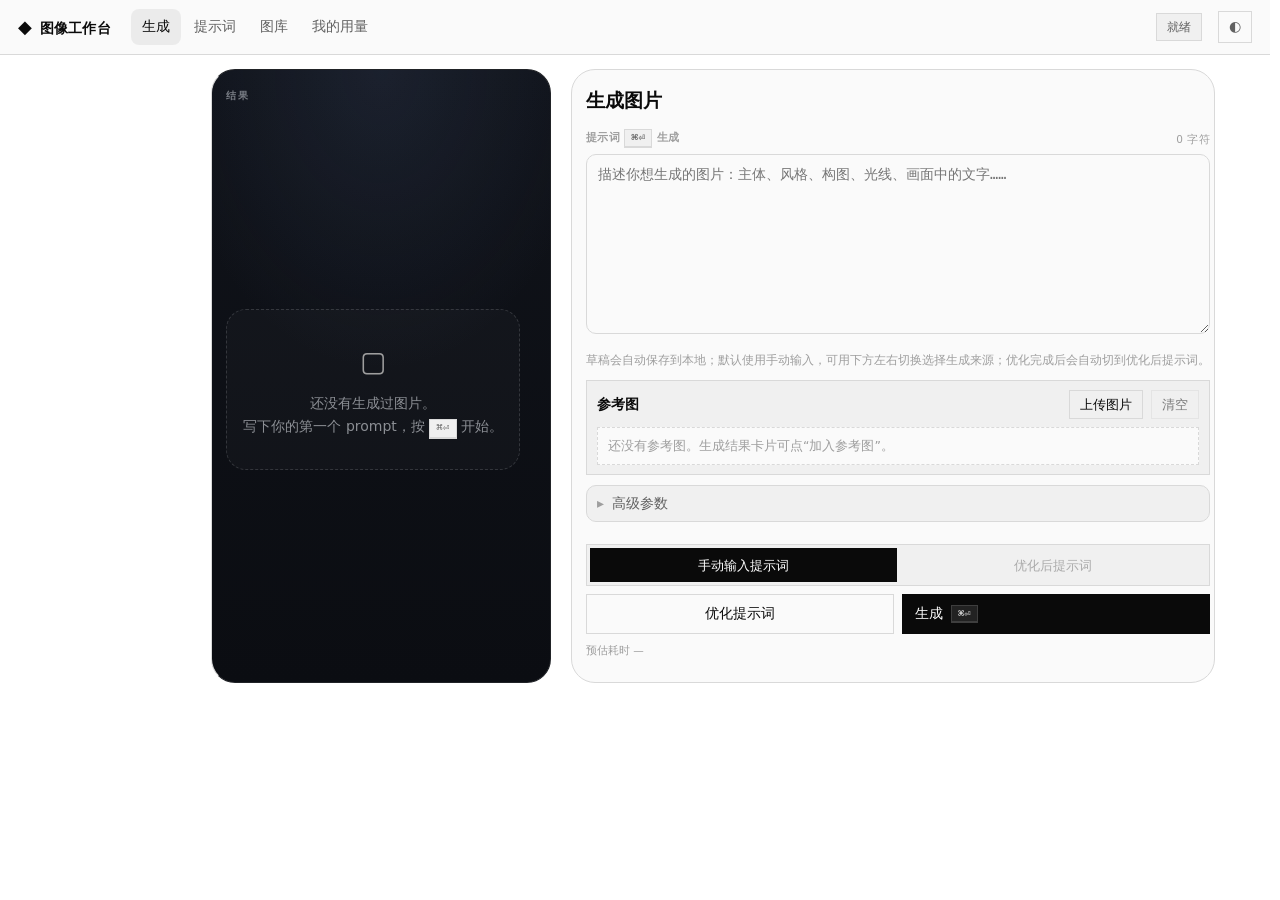
==== commit 767f97b6: "feat: redesign studio with history rail and canvas" ====
--- a/public/index.html
+++ b/public/index.html
@@ -8,6 +8,7 @@
   <link rel="icon" href="./favicon.svg" type="image/svg+xml" />
   <link rel="stylesheet" href="./styles.css?v=corp-20261126-ux7" />
   <link rel="stylesheet" href="./studio.css?v=corp-20261126-ux3" />
+  <link rel="stylesheet" href="./studio-redesign.css?v=corp-20261126-r2" />
   <link rel="stylesheet" href="./shell.css?v=corp-20261126-ux" />
   <link rel="stylesheet" href="./gallery.css?v=corp-20261126-ux" />
   <link rel="stylesheet" href="./profiles.css?v=corp-20261126-ux" />
--- a/public/studio-redesign.css
+++ b/public/studio-redesign.css
@@ -0,0 +1,323 @@
+/* Studio redesign: history rail / dark canvas / settings inspector. */
+@media (min-width: 1100px) {
+  body:has(#studioPanel.active) .topbar {
+    padding: 9px 18px;
+    gap: 10px;
+  }
+  body:has(#studioPanel.active) .brand-sub { display: none; }
+  body:has(#studioPanel.active) .top-menu { gap: 2px; margin-left: 10px; }
+  body:has(#studioPanel.active) .tab-button { padding: 6px 10px; border-radius: 8px; }
+
+  body:has(#studioPanel.active) main.shell.app-layout.job-queue-visible {
+    display: grid;
+    grid-template-columns: 84px minmax(0, 1fr) 360px;
+    grid-template-rows: minmax(0, 1fr);
+    gap: 16px;
+    width: calc(100vw - 32px);
+    max-width: 1760px;
+    height: calc(100dvh - 68px);
+    min-height: 560px;
+    margin: 0 auto;
+    padding: 12px 0 16px;
+    align-items: stretch;
+  }
+  body:has(#studioPanel.active) .workspace-panels,
+  body:has(#studioPanel.active) #studioPanel,
+  body:has(#studioPanel.active) .studio-grid,
+  body:has(#studioPanel.active) .studio-main,
+  body:has(#studioPanel.active) .studio-workspace {
+    display: contents;
+  }
+
+  /* History rail */
+  #jobQueueDock {
+    grid-column: 1;
+    grid-row: 1;
+    position: static;
+    width: auto;
+    height: 100%;
+    min-height: 0;
+    padding: 0;
+    border: 0;
+    border-radius: 0;
+    background: transparent;
+    box-shadow: none;
+    overflow: hidden;
+  }
+  #jobQueueDock .job-queue-head {
+    display: flex;
+    flex-direction: column;
+    align-items: center;
+    gap: 8px;
+    padding: 0 0 10px;
+    border-bottom: 0;
+  }
+  #jobQueueDock .job-queue-head > div { width: 100%; text-align: center; }
+  #jobQueueDock .job-queue-head .eyebrow { display: none; }
+  #jobQueueDock .job-queue-head h2 {
+    margin: 0;
+    color: var(--text-faint);
+    font-size: 9px;
+    font-weight: 700;
+    letter-spacing: .16em;
+    text-transform: uppercase;
+  }
+  #jobQueueDock .job-queue-head .ghost {
+    min-height: 22px;
+    padding: 2px 6px;
+    border-radius: 7px;
+    color: var(--text-faint);
+    font-size: 9px;
+    line-height: 1.1;
+  }
+  #jobQueueDock .job-queue-summary {
+    grid-template-columns: 1fr 1fr;
+    gap: 4px;
+    padding: 8px 0 10px;
+  }
+  #jobQueueDock .job-queue-summary span {
+    min-height: 38px;
+    padding: 5px 2px;
+    border-radius: 9px;
+    font-size: 9px;
+    text-align: center;
+    gap: 2px;
+  }
+  #jobQueueDock .job-queue-summary strong { font-size: 14px; }
+  #jobQueueDock .job-queue-section { margin: 0; }
+  #jobQueueDock .job-queue-section h3 { display: none; }
+  #jobQueueDock .job-queue-section:not(.job-queue-recent-section):has(.job-queue-empty) { display: none; }
+  #jobQueueDock .job-queue-recent-section {
+    flex: 1;
+    min-height: 0;
+    overflow: hidden;
+    -webkit-mask-image: linear-gradient(to bottom, #000 88%, transparent 100%);
+    mask-image: linear-gradient(to bottom, #000 88%, transparent 100%);
+  }
+  #jobQueueDock .job-queue-recent-section .job-queue-list {
+    display: flex;
+    flex-direction: column;
+    gap: 8px;
+    height: 100%;
+    max-height: none;
+    padding: 2px 6px 18px;
+    overflow-y: auto;
+    scrollbar-width: none;
+    -ms-overflow-style: none;
+  }
+  #jobQueueDock .job-queue-recent-section .job-queue-list::-webkit-scrollbar { display: none; }
+  #jobQueueDock .job-card {
+    display: block;
+    flex: 0 0 auto;
+    padding: 0;
+    border: 0;
+    border-radius: 0;
+    background: transparent;
+  }
+  #jobQueueDock .job-card:hover { transform: none; background: transparent; }
+  #jobQueueDock .job-card-main { display: block; }
+  #jobQueueDock .job-card-text { display: none; }
+  #jobQueueDock .job-thumb,
+  #jobQueueDock .job-status-dot {
+    width: 68px;
+    height: 68px;
+    margin: 0 auto;
+    border-radius: 15px;
+  }
+  #jobQueueDock .job-card:hover .job-thumb,
+  #jobQueueDock .job-card:focus-within .job-thumb {
+    outline: 2px solid color-mix(in srgb, var(--brand) 75%, white);
+    outline-offset: 2px;
+  }
+  #jobQueueDock .job-card-actions {
+    position: absolute;
+    left: 50%;
+    bottom: 3px;
+    transform: translateX(-50%);
+    display: flex;
+    gap: 2px;
+    padding: 2px;
+    border-radius: 8px;
+    background: color-mix(in srgb, #0b0d12 76%, transparent);
+    opacity: 0;
+    pointer-events: none;
+    transition: opacity 120ms ease;
+  }
+  #jobQueueDock .job-card:hover .job-card-actions,
+  #jobQueueDock .job-card:focus-within .job-card-actions {
+    opacity: 1;
+    pointer-events: auto;
+  }
+  #jobQueueDock .job-card-actions .small {
+    min-height: 19px;
+    padding: 1px 5px;
+    border: 0;
+    border-radius: 5px;
+    background: rgba(255,255,255,.1);
+    color: #fff;
+    font-size: 9px;
+    line-height: 1.1;
+  }
+  #jobQueueDock .job-card-actions .small:hover { background: rgba(255,255,255,.2); }
+  #jobQueueDock .job-queue-empty {
+    padding: 8px 4px;
+    border-radius: 8px;
+    font-size: 10px;
+    text-align: center;
+  }
+  #jobQueueDock .job-queue-footnote { display: none; }
+
+  /* Canvas */
+  .studio-results {
+    grid-column: 2;
+    grid-row: 1;
+    display: flex;
+    flex-direction: column;
+    min-width: 0;
+    min-height: 0;
+    height: 100%;
+    padding: 18px 20px 16px;
+    overflow: hidden;
+    border: 1px solid color-mix(in srgb, #fff 9%, #0b0d12);
+    border-radius: 24px;
+    background:
+      radial-gradient(90% 70% at 50% 0%, rgba(84, 105, 149, .16), transparent 70%),
+      linear-gradient(180deg, #10131a 0%, #0b0d12 100%);
+    color: #eef2f8;
+  }
+  .studio-results .section-title {
+    margin: 0 0 14px;
+    color: rgba(238, 242, 248, .46);
+    font-size: 10px;
+    font-weight: 700;
+    letter-spacing: .18em;
+    text-transform: uppercase;
+  }
+  .studio-results #gallery {
+    flex: 1;
+    min-height: 0;
+    display: grid;
+    grid-template-columns: repeat(auto-fill, minmax(220px, 1fr));
+    align-content: start;
+    gap: 12px;
+    overflow-y: auto;
+    scrollbar-width: none;
+  }
+  .studio-results #gallery::-webkit-scrollbar { display: none; }
+  .studio-results #gallery[data-empty="true"] {
+    display: flex;
+    align-items: center;
+    justify-content: center;
+  }
+  .studio-results .empty-state {
+    width: min(480px, 100%);
+    max-width: 480px;
+    padding: 54px 36px;
+    border: 1px dashed rgba(238, 242, 248, .15);
+    border-radius: 20px;
+    background: rgba(255, 255, 255, .025);
+    color: rgba(238, 242, 248, .55);
+    box-shadow: none;
+    text-align: center;
+  }
+  .studio-results .empty-state h3,
+  .studio-results .empty-state strong {
+    color: #f2f5fa;
+    font-size: 15px;
+    font-weight: 600;
+  }
+  .studio-results .image-card {
+    border-color: rgba(255,255,255,.08);
+    background: rgba(255,255,255,.03);
+    color: #eef2f8;
+  }
+  .studio-results .image-card .prompt-preview,
+  .studio-results .image-card .muted { color: rgba(238,242,248,.55); }
+
+  /* Settings inspector */
+  .studio-controls {
+    grid-column: 3;
+    grid-row: 1;
+    height: 100%;
+    min-height: 0;
+    padding: 20px 18px 16px;
+    overflow-y: auto;
+    scrollbar-width: none;
+    border: 1px solid var(--border);
+    border-radius: 24px;
+    background: var(--surface);
+  }
+  .studio-controls::-webkit-scrollbar { display: none; }
+  #studioPanel .studio-controls .panel-head {
+    margin-bottom: 14px;
+    align-items: flex-start;
+  }
+  #studioPanel .studio-controls .panel-head .eyebrow {
+    color: var(--text-faint);
+    font-size: 9px;
+    letter-spacing: .16em;
+  }
+  #studioPanel .studio-controls .panel-head h2 { font-size: 19px; }
+  #studioPanel .studio-controls .active-profile-chip {
+    max-width: 100%;
+    padding: 5px 8px;
+    border-radius: 8px;
+    font-size: 10.5px;
+  }
+  #studioPanel .studio-controls .field { margin-bottom: 12px; }
+  #studioPanel .studio-controls .field > span,
+  #studioPanel .studio-controls .label {
+    color: var(--text-faint);
+    font-size: 10.5px;
+    font-weight: 600;
+    letter-spacing: .04em;
+  }
+  #studioPanel .studio-controls textarea,
+  #studioPanel .studio-controls input,
+  #studioPanel .studio-controls select { border-radius: 10px; }
+  #studioPanel .studio-controls .prompt-field textarea,
+  #studioPanel .studio-controls .prompt-optimized-field textarea {
+    min-height: 180px;
+    max-height: 34dvh;
+    line-height: 1.55;
+  }
+  #studioPanel .studio-controls .action-row {
+    position: sticky;
+    bottom: -16px;
+    z-index: 3;
+    display: grid;
+    grid-template-columns: 1fr 1fr;
+    gap: 8px;
+    margin-top: 8px;
+    padding: 12px 0 10px;
+    background: linear-gradient(180deg, transparent, var(--surface) 30%);
+  }
+  #studioPanel .studio-controls .prompt-source-switch {
+    grid-column: 1 / -1;
+    display: grid;
+    grid-template-columns: 1fr 1fr;
+    width: 100%;
+  }
+  #studioPanel .studio-controls .prompt-source-switch button {
+    width: 100%;
+    justify-content: center;
+  }
+  #studioPanel .studio-controls #optimizePrompt,
+  #studioPanel .studio-controls #generate { width: 100%; }
+  #studioPanel .studio-controls .action-row .estimate {
+    grid-column: 1 / -1;
+    margin: 0;
+  }
+  #studioPanel .studio-controls .advanced { border-radius: 10px; }
+  #studioPanel .studio-controls .estimate { color: var(--text-faint); font-size: 10.5px; }
+}
+
+@media (min-width: 1100px) and (max-width: 1350px) {
+  body:has(#studioPanel.active) main.shell.app-layout.job-queue-visible {
+    grid-template-columns: 72px minmax(0, 1fr) 320px;
+    gap: 12px;
+  }
+  #jobQueueDock .job-thumb,
+  #jobQueueDock .job-status-dot { width: 56px; height: 56px; }
+  .studio-controls { padding: 16px 14px 12px; }
+}
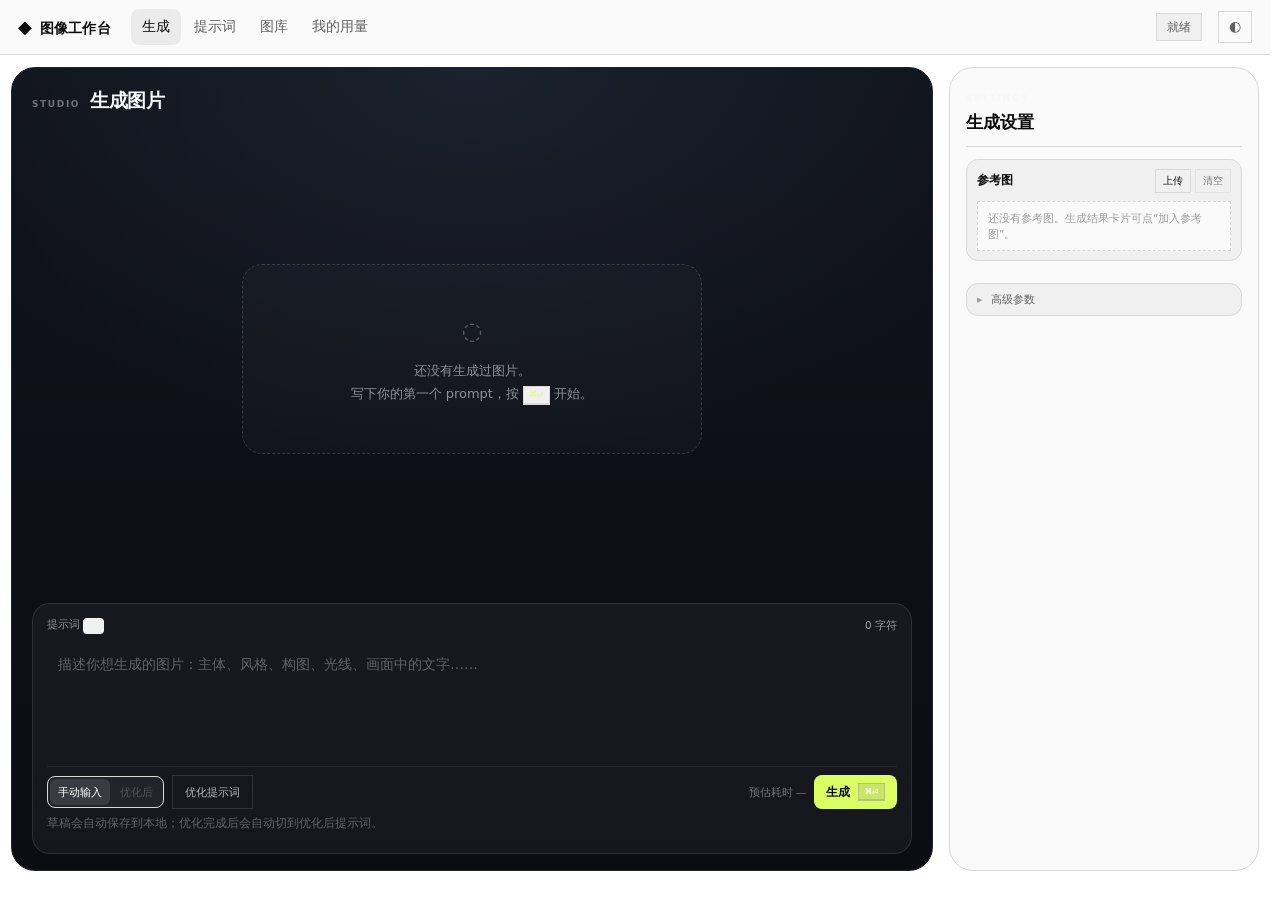
==== commit 5bcfd283: "feat: rebuild studio around canvas and composer" ====
--- a/public/index.html
+++ b/public/index.html
@@ -8,7 +8,7 @@
   <link rel="icon" href="./favicon.svg" type="image/svg+xml" />
   <link rel="stylesheet" href="./styles.css?v=corp-20261126-ux7" />
   <link rel="stylesheet" href="./studio.css?v=corp-20261126-ux3" />
-  <link rel="stylesheet" href="./studio-redesign.css?v=corp-20261126-r2" />
+  <link rel="stylesheet" href="./studio-redesign.css?v=corp-20261126-r3" />
   <link rel="stylesheet" href="./shell.css?v=corp-20261126-ux" />
   <link rel="stylesheet" href="./gallery.css?v=corp-20261126-ux" />
   <link rel="stylesheet" href="./profiles.css?v=corp-20261126-ux" />
@@ -83,13 +83,11 @@
     <!-- Studio -->
     <!-- ============================================================ -->
     <section id="studioPanel" class="tab-panel active" aria-labelledby="studioHeading">
-      <div class="studio-grid">
-        <section class="panel studio-main">
-          <div class="studio-workspace">
-            <div class="studio-controls">
-          <header class="panel-head">
-            <div>
-              <p class="eyebrow">生成</p>
+      <div class="studio-shell">
+        <section class="studio-stage">
+          <header class="stage-head">
+            <div class="stage-title">
+              <span class="stage-kicker">STUDIO</span>
               <h2 id="studioHeading">生成图片</h2>
             </div>
             <div class="active-profile-chip" id="activeProfileChip" data-admin-only hidden>
@@ -99,42 +97,84 @@
             </div>
           </header>
 
+          <div class="stage-canvas">
+            <div id="gallery" class="gallery result-gallery" data-empty="true">
+              <div class="empty-state">
+                <div class="empty-icon" aria-hidden="true">◌</div>
+                <p>还没有生成过图片。<br/>写下你的第一个 prompt，按 <kbd>⌘⏎</kbd> 开始。</p>
+              </div>
+            </div>
+          </div>
+
+          <div class="studio-composer">
+            <div class="prompt-workbench" id="promptWorkbench" data-optimized="false">
+              <label class="field prompt-field">
+                <span class="field-row">
+                  <span>提示词 <kbd>⌘⏎</kbd></span>
+                  <span class="hint-right"><span id="promptCount">0</span> 字符</span>
+                </span>
+                <textarea id="prompt" rows="3" placeholder="描述你想生成的图片：主体、风格、构图、光线、画面中的文字……" aria-describedby="promptHint"></textarea>
+              </label>
+              <label class="field prompt-field prompt-optimized-field" id="promptOptimizedField" hidden>
+                <span class="field-row">
+                  <span>优化后提示词</span>
+                  <span class="hint-right"><span id="optimizedPromptCount">0</span> 字符</span>
+                </span>
+                <textarea id="optimizedPrompt" rows="3" placeholder="点击下方“优化提示词”后，这里会生成更适合生图模型的版本。" aria-describedby="promptHint"></textarea>
+              </label>
+            </div>
+
+            <div class="composer-toolbar">
+              <div class="prompt-source-switch" role="group" aria-label="选择生成使用的提示词">
+                <button id="useManualPrompt" class="active" type="button" data-prompt-source="manual" aria-pressed="true">手动输入</button>
+                <button id="useOptimizedPrompt" type="button" data-prompt-source="optimized" aria-pressed="false" disabled>优化后</button>
+              </div>
+              <button id="optimizePrompt" class="ghost composer-optimize" type="button">优化提示词</button>
+              <span class="estimate" id="estimate">预估耗时 —</span>
+              <button id="generate" class="primary composer-generate">
+                <span>生成</span>
+                <kbd class="kbd-inline">⌘⏎</kbd>
+              </button>
+            </div>
+
+            <p class="hint composer-hint" id="promptHint">草稿会自动保存到本地；优化完成后会自动切到优化后提示词。</p>
+            <div id="error" class="error" hidden role="alert"></div>
+            <div class="progress-grid" aria-label="任务状态" hidden>
+              <div id="optimizeProgress" class="progress progress-task" data-task="optimize" hidden aria-live="polite">
+                <strong>提示词优化</strong>
+                <span data-progress-message></span>
+              </div>
+              <div id="generateProgress" class="progress progress-task" data-task="generate" hidden aria-live="polite">
+                <strong>生图</strong>
+                <span data-progress-message></span>
+              </div>
+            </div>
+          </div>
+        </section>
+
+        <aside class="studio-settings" aria-label="生成设置">
+          <header class="settings-head">
+            <div>
+              <span class="stage-kicker">SETTINGS</span>
+              <h3>生成设置</h3>
+            </div>
+            <button class="ghost small tab-link" data-tab="configPanel" data-admin-only hidden>接口</button>
+          </header>
+
           <label class="field model-field" data-admin-only hidden>
             <span>模型</span>
             <input id="model" value="gpt-image-2" spellcheck="false" />
           </label>
 
-          <div class="prompt-workbench" id="promptWorkbench" data-optimized="false">
-            <label class="field prompt-field">
-              <span class="field-row">
-                <span>提示词 <kbd>⌘⏎</kbd> 生成</span>
-                <span class="hint-right"><span id="promptCount">0</span> 字符</span>
-              </span>
-              <textarea id="prompt" rows="7"
-                placeholder="描述你想生成的图片：主体、风格、构图、光线、画面中的文字……"
-                aria-describedby="promptHint"></textarea>
-            </label>
-            <label class="field prompt-field prompt-optimized-field" id="promptOptimizedField" hidden>
-              <span class="field-row">
-                <span>优化后提示词</span>
-                <span class="hint-right"><span id="optimizedPromptCount">0</span> 字符</span>
-              </span>
-              <textarea id="optimizedPrompt" rows="7"
-                placeholder="点击下方“优化提示词”后，这里会生成更适合生图模型的版本。"
-                aria-describedby="promptHint"></textarea>
-            </label>
-          </div>
-          <p class="hint" id="promptHint">草稿会自动保存到本地；默认使用手动输入，可用下方左右切换选择生成来源；优化完成后会自动切到优化后提示词。</p>
-
           <section class="reference-panel" aria-labelledby="referenceHeading">
             <div class="reference-head">
               <div>
                 <h3 id="referenceHeading">参考图</h3>
-                <p class="hint">可上传图片，或把生成结果/我的图库图片加入参考图池；有参考图时会自动走图片编辑。</p>
+                <p class="hint">上传图片，或从图库加入参考图。</p>
               </div>
               <div class="reference-actions">
                 <label class="ghost small reference-upload-button">
-                  上传图片
+                  上传
                   <input id="referenceUpload" type="file" accept="image/png,image/jpeg,image/webp" multiple hidden />
                 </label>
                 <button id="clearReferences" class="ghost small" type="button" disabled>清空</button>
@@ -159,45 +199,7 @@
               </label>
             </div>
           </details>
-
-          <div class="action-row">
-            <div class="prompt-source-switch" role="group" aria-label="选择生成使用的提示词">
-              <button id="useManualPrompt" class="active" type="button" data-prompt-source="manual" aria-pressed="true">手动输入提示词</button>
-              <button id="useOptimizedPrompt" type="button" data-prompt-source="optimized" aria-pressed="false" disabled>优化后提示词</button>
-            </div>
-            <button id="optimizePrompt" class="ghost" type="button">优化提示词</button>
-            <button id="generate" class="primary">
-              <span>生成</span>
-              <kbd class="kbd-inline">⌘⏎</kbd>
-            </button>
-            <span class="estimate" id="estimate">预估耗时 —</span>
-          </div>
-
-          <div id="error" class="error" hidden role="alert"></div>
-          <div class="progress-grid" aria-label="任务状态" hidden>
-            <div id="optimizeProgress" class="progress progress-task" data-task="optimize" hidden aria-live="polite">
-              <strong>提示词优化</strong>
-              <span data-progress-message></span>
-            </div>
-            <div id="generateProgress" class="progress progress-task" data-task="generate" hidden aria-live="polite">
-              <strong>生图</strong>
-              <span data-progress-message></span>
-            </div>
-          </div>
-
-            </div>
-
-            <section class="gallery-section studio-results">
-            <h3 class="section-title">结果</h3>
-            <div id="gallery" class="gallery result-gallery" data-empty="true">
-              <div class="empty-state">
-                <div class="empty-icon" aria-hidden="true">▢</div>
-                <p>还没有生成过图片。<br/>写下你的第一个 prompt，按 <kbd>⌘⏎</kbd> 开始。</p>
-              </div>
-            </div>
-          </section>
-          </div>
-        </section>
+        </aside>
       </div>
     </section>
 
--- a/public/studio-redesign.css
+++ b/public/studio-redesign.css
@@ -1,17 +1,260 @@
-/* Studio redesign: history rail / dark canvas / settings inspector. */
+/* Studio shell: history rail, canvas with composer, settings inspector. */
+.studio-shell {
+  display: grid;
+  grid-template-columns: minmax(0, 1fr);
+  gap: 16px;
+  min-width: 0;
+}
+.studio-stage,
+.studio-settings { min-width: 0; }
+
+.studio-stage {
+  display: flex;
+  flex-direction: column;
+  min-height: 0;
+  padding: 18px 20px 16px;
+  border: 1px solid color-mix(in srgb, #fff 9%, #0b0d12);
+  border-radius: 24px;
+  background:
+    radial-gradient(90% 70% at 50% 0%, rgba(84, 105, 149, .16), transparent 70%),
+    linear-gradient(180deg, #10131a 0%, #0b0d12 100%);
+  color: #eef2f8;
+}
+.stage-head {
+  display: flex;
+  align-items: center;
+  justify-content: space-between;
+  gap: 12px;
+  padding-bottom: 14px;
+}
+.stage-title { display: flex; align-items: baseline; gap: 10px; min-width: 0; }
+.stage-kicker {
+  color: rgba(238, 242, 248, .42);
+  font-size: 9px;
+  font-weight: 700;
+  letter-spacing: .18em;
+}
+.stage-title h2 {
+  margin: 0;
+  color: #f5f7fb;
+  font-size: 19px;
+  letter-spacing: -.02em;
+}
+.stage-head .active-profile-chip {
+  max-width: 360px;
+  padding: 5px 9px;
+  border: 1px solid rgba(255,255,255,.09);
+  border-radius: 8px;
+  background: rgba(255,255,255,.04);
+  color: rgba(238,242,248,.7);
+  font-size: 10.5px;
+}
+.stage-head .active-profile-chip .ghost {
+  color: #d9ff63;
+  border-color: transparent;
+  background: transparent;
+}
+
+.stage-canvas {
+  flex: 1;
+  min-height: 0;
+  overflow-y: auto;
+  scrollbar-width: none;
+}
+.stage-canvas::-webkit-scrollbar { display: none; }
+#gallery {
+  min-height: 100%;
+  display: grid;
+  grid-template-columns: repeat(auto-fill, minmax(220px, 1fr));
+  align-content: start;
+  gap: 12px;
+}
+#gallery[data-empty="true"] {
+  display: flex;
+  align-items: center;
+  justify-content: center;
+}
+.studio-stage .empty-state {
+  width: min(460px, 100%);
+  max-width: 460px;
+  padding: 48px 32px;
+  border: 1px dashed rgba(238, 242, 248, .15);
+  border-radius: 20px;
+  background: rgba(255, 255, 255, .025);
+  color: rgba(238, 242, 248, .55);
+  box-shadow: none;
+  text-align: center;
+}
+.studio-stage .empty-state .empty-icon { color: rgba(238,242,248,.3); font-size: 24px; }
+.studio-stage .empty-state p { margin: 10px 0 0; font-size: 13px; line-height: 1.7; }
+.studio-stage .empty-state kbd { color: #d9ff63; }
+.studio-stage .image-card {
+  border-color: rgba(255,255,255,.08);
+  background: rgba(255,255,255,.03);
+  color: #eef2f8;
+}
+
+/* Composer sits inside the canvas, like a creative tool. */
+.studio-composer {
+  flex: 0 0 auto;
+  margin-top: 14px;
+  padding: 12px 14px 10px;
+  border: 1px solid rgba(255,255,255,.1);
+  border-radius: 18px;
+  background: rgba(255,255,255,.045);
+  color: #eef2f8;
+}
+.studio-composer .prompt-workbench { display: block; }
+.studio-composer .field { margin: 0; }
+.studio-composer .field-row {
+  display: flex;
+  align-items: center;
+  justify-content: space-between;
+  gap: 12px;
+  margin-bottom: 4px;
+  color: rgba(238,242,248,.55);
+  font-size: 10.5px;
+}
+.studio-composer .field-row kbd {
+  padding: 1px 4px;
+  border: 1px solid rgba(255,255,255,.12);
+  border-radius: 4px;
+  color: rgba(238,242,248,.45);
+  font-size: 9px;
+}
+.studio-composer textarea {
+  width: 100%;
+  min-height: 70px;
+  max-height: 180px;
+  padding: 4px 0;
+  resize: none;
+  border: 0;
+  outline: 0;
+  background: transparent;
+  color: #f3f6fb;
+  font: inherit;
+  font-size: 14px;
+  line-height: 1.55;
+}
+.studio-composer textarea::placeholder { color: rgba(238,242,248,.34); }
+.studio-composer .composer-toolbar {
+  display: flex;
+  align-items: center;
+  gap: 8px;
+  padding-top: 8px;
+  border-top: 1px solid rgba(255,255,255,.07);
+}
+.studio-composer .prompt-source-switch {
+  display: flex;
+  gap: 2px;
+  padding: 2px;
+  border-radius: 8px;
+  background: rgba(255,255,255,.05);
+}
+.studio-composer .prompt-source-switch button {
+  min-height: 26px;
+  padding: 3px 9px;
+  border: 0;
+  border-radius: 6px;
+  background: transparent;
+  color: rgba(238,242,248,.5);
+  font-size: 10.5px;
+}
+.studio-composer .prompt-source-switch button.active {
+  background: rgba(255,255,255,.11);
+  color: #fff;
+}
+.studio-composer .composer-optimize {
+  min-height: 26px;
+  padding: 3px 9px;
+  border-color: rgba(255,255,255,.12);
+  color: rgba(238,242,248,.72);
+  font-size: 10.5px;
+}
+.studio-composer .estimate {
+  margin-left: auto;
+  color: rgba(238,242,248,.42);
+  font-size: 10.5px;
+}
+.studio-composer .composer-generate {
+  min-height: 32px;
+  padding: 4px 14px;
+  border: 0;
+  border-radius: 8px;
+  background: #d9ff63;
+  color: #0b0d12;
+  font-size: 12px;
+  font-weight: 700;
+}
+.studio-composer .composer-generate:hover { filter: brightness(1.05); }
+.studio-composer .composer-hint {
+  margin: 5px 0 0;
+  color: rgba(238,242,248,.35);
+  font-size: 10px;
+}
+.studio-composer .error { margin-top: 8px; }
+.studio-composer .progress-grid { margin-top: 8px; }
+
+/* Right inspector */
+.studio-settings {
+  display: flex;
+  flex-direction: column;
+  gap: 12px;
+  min-height: 0;
+  padding: 18px 16px;
+  overflow-y: auto;
+  scrollbar-width: none;
+  border: 1px solid var(--border);
+  border-radius: 24px;
+  background: var(--surface);
+}
+.studio-settings::-webkit-scrollbar { display: none; }
+.settings-head {
+  display: flex;
+  align-items: flex-start;
+  justify-content: space-between;
+  gap: 10px;
+  padding-bottom: 10px;
+  border-bottom: 1px solid var(--border);
+}
+.settings-head h3 { margin: 2px 0 0; font-size: 17px; }
+.studio-settings .model-field { margin: 0; }
+.studio-settings .field > span,
+.studio-settings .label {
+  color: var(--text-faint);
+  font-size: 10.5px;
+  font-weight: 600;
+  letter-spacing: .04em;
+}
+.studio-settings input,
+.studio-settings select { border-radius: 9px; }
+.studio-settings .reference-panel {
+  margin: 0;
+  padding: 10px;
+  border: 1px solid var(--border);
+  border-radius: 12px;
+  background: var(--surface-2);
+}
+.studio-settings .reference-head { align-items: center; }
+.studio-settings .reference-head h3 { margin: 0; font-size: 12px; }
+.studio-settings .reference-head .hint { display: none; }
+.studio-settings .reference-actions { gap: 4px; }
+.studio-settings .reference-actions .ghost { min-height: 24px; padding: 2px 7px; font-size: 10px; }
+.studio-settings .reference-list { margin-top: 8px; min-height: 48px; }
+.studio-settings .reference-empty { padding: 10px; font-size: 10.5px; }
+.studio-settings .advanced { margin: 0; border-radius: 12px; }
+.studio-settings .advanced > summary { padding: 9px 10px; font-size: 11px; }
+.studio-settings .options { grid-template-columns: 1fr; gap: 8px; padding: 10px; }
+
 @media (min-width: 1100px) {
-  body:has(#studioPanel.active) .topbar {
-    padding: 9px 18px;
-    gap: 10px;
-  }
+  body:has(#studioPanel.active) .topbar { padding: 9px 18px; gap: 10px; }
   body:has(#studioPanel.active) .brand-sub { display: none; }
   body:has(#studioPanel.active) .top-menu { gap: 2px; margin-left: 10px; }
   body:has(#studioPanel.active) .tab-button { padding: 6px 10px; border-radius: 8px; }
 
   body:has(#studioPanel.active) main.shell.app-layout.job-queue-visible {
     display: grid;
-    grid-template-columns: 84px minmax(0, 1fr) 360px;
-    grid-template-rows: minmax(0, 1fr);
+    grid-template-columns: 84px minmax(0, 1fr);
     gap: 16px;
     width: calc(100vw - 32px);
     max-width: 1760px;
@@ -21,13 +264,27 @@
     padding: 12px 0 16px;
     align-items: stretch;
   }
+  body:has(#studioPanel.active) main.shell.app-layout:not(.job-queue-visible) {
+    display: grid;
+    grid-template-columns: minmax(0, 1fr);
+    width: calc(100vw - 32px);
+    max-width: 1760px;
+    height: calc(100dvh - 68px);
+    margin: 0 auto;
+    padding: 12px 0 16px;
+  }
   body:has(#studioPanel.active) .workspace-panels,
-  body:has(#studioPanel.active) #studioPanel,
-  body:has(#studioPanel.active) .studio-grid,
-  body:has(#studioPanel.active) .studio-main,
-  body:has(#studioPanel.active) .studio-workspace {
-    display: contents;
-  }
+  body:has(#studioPanel.active) #studioPanel {
+    height: 100%;
+    min-height: 0;
+  }
+  #studioPanel .studio-shell {
+    grid-template-columns: minmax(0, 1fr) 340px;
+    height: 100%;
+    min-height: 0;
+  }
+  .studio-stage { height: 100%; min-height: 0; }
+  .studio-settings { height: 100%; }
 
   /* History rail */
   #jobQueueDock {
@@ -70,11 +327,7 @@
     font-size: 9px;
     line-height: 1.1;
   }
-  #jobQueueDock .job-queue-summary {
-    grid-template-columns: 1fr 1fr;
-    gap: 4px;
-    padding: 8px 0 10px;
-  }
+  #jobQueueDock .job-queue-summary { grid-template-columns: 1fr 1fr; gap: 4px; padding: 8px 0 10px; }
   #jobQueueDock .job-queue-summary span {
     min-height: 38px;
     padding: 5px 2px;
@@ -106,29 +359,14 @@
     -ms-overflow-style: none;
   }
   #jobQueueDock .job-queue-recent-section .job-queue-list::-webkit-scrollbar { display: none; }
-  #jobQueueDock .job-card {
-    display: block;
-    flex: 0 0 auto;
-    padding: 0;
-    border: 0;
-    border-radius: 0;
-    background: transparent;
-  }
+  #jobQueueDock .job-card { display: block; flex: 0 0 auto; padding: 0; border: 0; border-radius: 0; background: transparent; }
   #jobQueueDock .job-card:hover { transform: none; background: transparent; }
   #jobQueueDock .job-card-main { display: block; }
   #jobQueueDock .job-card-text { display: none; }
   #jobQueueDock .job-thumb,
-  #jobQueueDock .job-status-dot {
-    width: 68px;
-    height: 68px;
-    margin: 0 auto;
-    border-radius: 15px;
-  }
+  #jobQueueDock .job-status-dot { width: 68px; height: 68px; margin: 0 auto; border-radius: 15px; }
   #jobQueueDock .job-card:hover .job-thumb,
-  #jobQueueDock .job-card:focus-within .job-thumb {
-    outline: 2px solid color-mix(in srgb, var(--brand) 75%, white);
-    outline-offset: 2px;
-  }
+  #jobQueueDock .job-card:focus-within .job-thumb { outline: 2px solid color-mix(in srgb, #d9ff63 75%, white); outline-offset: 2px; }
   #jobQueueDock .job-card-actions {
     position: absolute;
     left: 50%;
@@ -144,10 +382,7 @@
     transition: opacity 120ms ease;
   }
   #jobQueueDock .job-card:hover .job-card-actions,
-  #jobQueueDock .job-card:focus-within .job-card-actions {
-    opacity: 1;
-    pointer-events: auto;
-  }
+  #jobQueueDock .job-card:focus-within .job-card-actions { opacity: 1; pointer-events: auto; }
   #jobQueueDock .job-card-actions .small {
     min-height: 19px;
     padding: 1px 5px;
@@ -158,166 +393,13 @@
     font-size: 9px;
     line-height: 1.1;
   }
-  #jobQueueDock .job-card-actions .small:hover { background: rgba(255,255,255,.2); }
-  #jobQueueDock .job-queue-empty {
-    padding: 8px 4px;
-    border-radius: 8px;
-    font-size: 10px;
-    text-align: center;
-  }
+  #jobQueueDock .job-queue-empty { padding: 8px 4px; border-radius: 8px; font-size: 10px; text-align: center; }
   #jobQueueDock .job-queue-footnote { display: none; }
-
-  /* Canvas */
-  .studio-results {
-    grid-column: 2;
-    grid-row: 1;
-    display: flex;
-    flex-direction: column;
-    min-width: 0;
-    min-height: 0;
-    height: 100%;
-    padding: 18px 20px 16px;
-    overflow: hidden;
-    border: 1px solid color-mix(in srgb, #fff 9%, #0b0d12);
-    border-radius: 24px;
-    background:
-      radial-gradient(90% 70% at 50% 0%, rgba(84, 105, 149, .16), transparent 70%),
-      linear-gradient(180deg, #10131a 0%, #0b0d12 100%);
-    color: #eef2f8;
-  }
-  .studio-results .section-title {
-    margin: 0 0 14px;
-    color: rgba(238, 242, 248, .46);
-    font-size: 10px;
-    font-weight: 700;
-    letter-spacing: .18em;
-    text-transform: uppercase;
-  }
-  .studio-results #gallery {
-    flex: 1;
-    min-height: 0;
-    display: grid;
-    grid-template-columns: repeat(auto-fill, minmax(220px, 1fr));
-    align-content: start;
-    gap: 12px;
-    overflow-y: auto;
-    scrollbar-width: none;
-  }
-  .studio-results #gallery::-webkit-scrollbar { display: none; }
-  .studio-results #gallery[data-empty="true"] {
-    display: flex;
-    align-items: center;
-    justify-content: center;
-  }
-  .studio-results .empty-state {
-    width: min(480px, 100%);
-    max-width: 480px;
-    padding: 54px 36px;
-    border: 1px dashed rgba(238, 242, 248, .15);
-    border-radius: 20px;
-    background: rgba(255, 255, 255, .025);
-    color: rgba(238, 242, 248, .55);
-    box-shadow: none;
-    text-align: center;
-  }
-  .studio-results .empty-state h3,
-  .studio-results .empty-state strong {
-    color: #f2f5fa;
-    font-size: 15px;
-    font-weight: 600;
-  }
-  .studio-results .image-card {
-    border-color: rgba(255,255,255,.08);
-    background: rgba(255,255,255,.03);
-    color: #eef2f8;
-  }
-  .studio-results .image-card .prompt-preview,
-  .studio-results .image-card .muted { color: rgba(238,242,248,.55); }
-
-  /* Settings inspector */
-  .studio-controls {
-    grid-column: 3;
-    grid-row: 1;
-    height: 100%;
-    min-height: 0;
-    padding: 20px 18px 16px;
-    overflow-y: auto;
-    scrollbar-width: none;
-    border: 1px solid var(--border);
-    border-radius: 24px;
-    background: var(--surface);
-  }
-  .studio-controls::-webkit-scrollbar { display: none; }
-  #studioPanel .studio-controls .panel-head {
-    margin-bottom: 14px;
-    align-items: flex-start;
-  }
-  #studioPanel .studio-controls .panel-head .eyebrow {
-    color: var(--text-faint);
-    font-size: 9px;
-    letter-spacing: .16em;
-  }
-  #studioPanel .studio-controls .panel-head h2 { font-size: 19px; }
-  #studioPanel .studio-controls .active-profile-chip {
-    max-width: 100%;
-    padding: 5px 8px;
-    border-radius: 8px;
-    font-size: 10.5px;
-  }
-  #studioPanel .studio-controls .field { margin-bottom: 12px; }
-  #studioPanel .studio-controls .field > span,
-  #studioPanel .studio-controls .label {
-    color: var(--text-faint);
-    font-size: 10.5px;
-    font-weight: 600;
-    letter-spacing: .04em;
-  }
-  #studioPanel .studio-controls textarea,
-  #studioPanel .studio-controls input,
-  #studioPanel .studio-controls select { border-radius: 10px; }
-  #studioPanel .studio-controls .prompt-field textarea,
-  #studioPanel .studio-controls .prompt-optimized-field textarea {
-    min-height: 180px;
-    max-height: 34dvh;
-    line-height: 1.55;
-  }
-  #studioPanel .studio-controls .action-row {
-    position: sticky;
-    bottom: -16px;
-    z-index: 3;
-    display: grid;
-    grid-template-columns: 1fr 1fr;
-    gap: 8px;
-    margin-top: 8px;
-    padding: 12px 0 10px;
-    background: linear-gradient(180deg, transparent, var(--surface) 30%);
-  }
-  #studioPanel .studio-controls .prompt-source-switch {
-    grid-column: 1 / -1;
-    display: grid;
-    grid-template-columns: 1fr 1fr;
-    width: 100%;
-  }
-  #studioPanel .studio-controls .prompt-source-switch button {
-    width: 100%;
-    justify-content: center;
-  }
-  #studioPanel .studio-controls #optimizePrompt,
-  #studioPanel .studio-controls #generate { width: 100%; }
-  #studioPanel .studio-controls .action-row .estimate {
-    grid-column: 1 / -1;
-    margin: 0;
-  }
-  #studioPanel .studio-controls .advanced { border-radius: 10px; }
-  #studioPanel .studio-controls .estimate { color: var(--text-faint); font-size: 10.5px; }
 }
 
 @media (min-width: 1100px) and (max-width: 1350px) {
-  body:has(#studioPanel.active) main.shell.app-layout.job-queue-visible {
-    grid-template-columns: 72px minmax(0, 1fr) 320px;
-    gap: 12px;
-  }
+  body:has(#studioPanel.active) main.shell.app-layout.job-queue-visible { grid-template-columns: 72px minmax(0, 1fr); gap: 12px; }
+  #studioPanel .studio-shell { grid-template-columns: minmax(0, 1fr) 310px; }
   #jobQueueDock .job-thumb,
   #jobQueueDock .job-status-dot { width: 56px; height: 56px; }
-  .studio-controls { padding: 16px 14px 12px; }
-}
+}
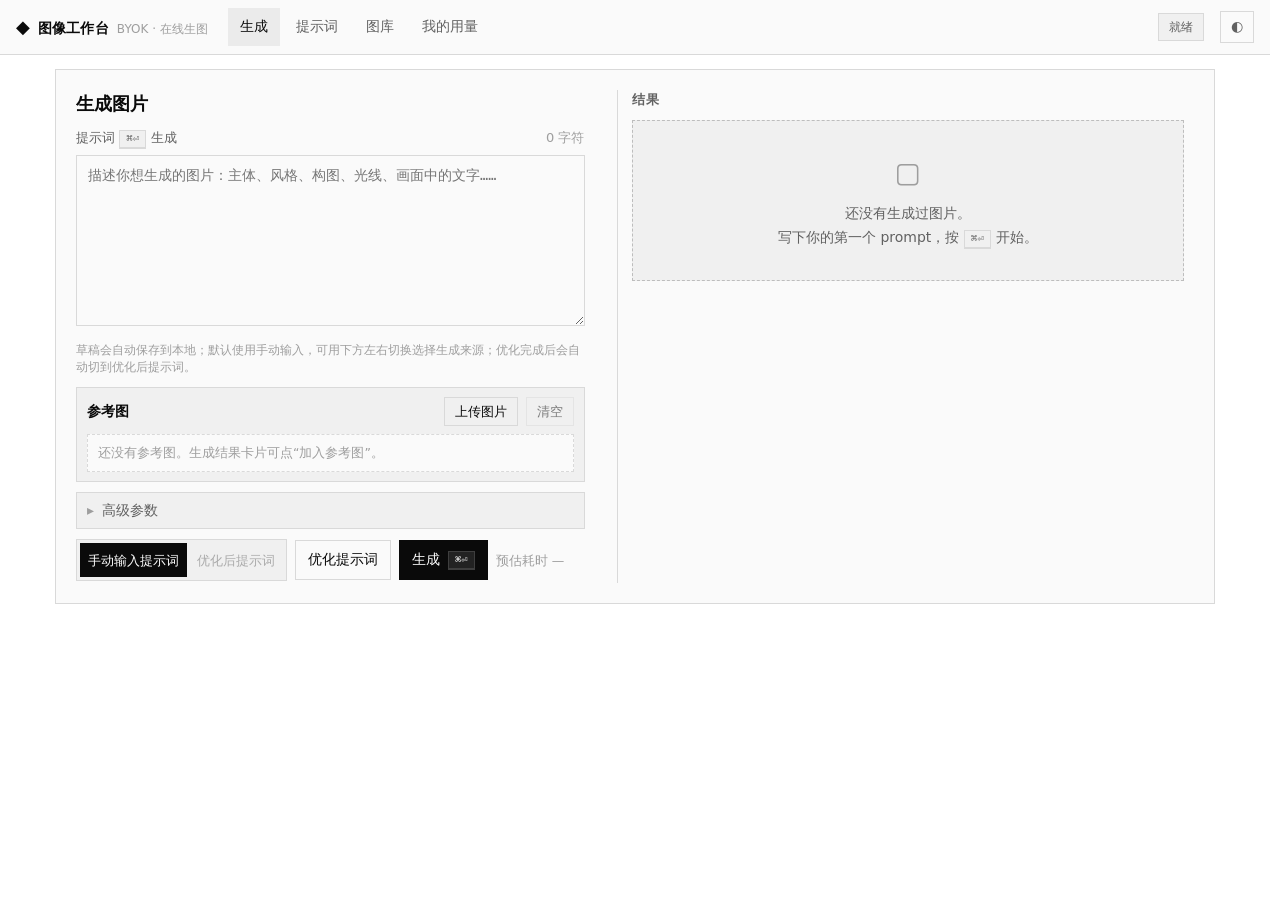
==== commit 320ed2d4: "revert: restore original studio layout while keeping user hiding" ====
--- a/public/index.html
+++ b/public/index.html
@@ -6,9 +6,8 @@
   <title>图像工作台 · BYOK 在线生图</title>
   <meta name="color-scheme" content="light dark" />
   <link rel="icon" href="./favicon.svg" type="image/svg+xml" />
-  <link rel="stylesheet" href="./styles.css?v=corp-20261126-ux7" />
+  <link rel="stylesheet" href="./styles.css?v=corp-20261126-ux3" />
   <link rel="stylesheet" href="./studio.css?v=corp-20261126-ux3" />
-  <link rel="stylesheet" href="./studio-redesign.css?v=corp-20261126-r3" />
   <link rel="stylesheet" href="./shell.css?v=corp-20261126-ux" />
   <link rel="stylesheet" href="./gallery.css?v=corp-20261126-ux" />
   <link rel="stylesheet" href="./profiles.css?v=corp-20261126-ux" />
@@ -83,11 +82,13 @@
     <!-- Studio -->
     <!-- ============================================================ -->
     <section id="studioPanel" class="tab-panel active" aria-labelledby="studioHeading">
-      <div class="studio-shell">
-        <section class="studio-stage">
-          <header class="stage-head">
-            <div class="stage-title">
-              <span class="stage-kicker">STUDIO</span>
+      <div class="studio-grid">
+        <section class="panel studio-main">
+          <div class="studio-workspace">
+            <div class="studio-controls">
+          <header class="panel-head">
+            <div>
+              <p class="eyebrow">生成</p>
               <h2 id="studioHeading">生成图片</h2>
             </div>
             <div class="active-profile-chip" id="activeProfileChip" data-admin-only hidden>
@@ -97,84 +98,42 @@
             </div>
           </header>
 
-          <div class="stage-canvas">
-            <div id="gallery" class="gallery result-gallery" data-empty="true">
-              <div class="empty-state">
-                <div class="empty-icon" aria-hidden="true">◌</div>
-                <p>还没有生成过图片。<br/>写下你的第一个 prompt，按 <kbd>⌘⏎</kbd> 开始。</p>
-              </div>
-            </div>
-          </div>
-
-          <div class="studio-composer">
-            <div class="prompt-workbench" id="promptWorkbench" data-optimized="false">
-              <label class="field prompt-field">
-                <span class="field-row">
-                  <span>提示词 <kbd>⌘⏎</kbd></span>
-                  <span class="hint-right"><span id="promptCount">0</span> 字符</span>
-                </span>
-                <textarea id="prompt" rows="3" placeholder="描述你想生成的图片：主体、风格、构图、光线、画面中的文字……" aria-describedby="promptHint"></textarea>
-              </label>
-              <label class="field prompt-field prompt-optimized-field" id="promptOptimizedField" hidden>
-                <span class="field-row">
-                  <span>优化后提示词</span>
-                  <span class="hint-right"><span id="optimizedPromptCount">0</span> 字符</span>
-                </span>
-                <textarea id="optimizedPrompt" rows="3" placeholder="点击下方“优化提示词”后，这里会生成更适合生图模型的版本。" aria-describedby="promptHint"></textarea>
-              </label>
-            </div>
-
-            <div class="composer-toolbar">
-              <div class="prompt-source-switch" role="group" aria-label="选择生成使用的提示词">
-                <button id="useManualPrompt" class="active" type="button" data-prompt-source="manual" aria-pressed="true">手动输入</button>
-                <button id="useOptimizedPrompt" type="button" data-prompt-source="optimized" aria-pressed="false" disabled>优化后</button>
-              </div>
-              <button id="optimizePrompt" class="ghost composer-optimize" type="button">优化提示词</button>
-              <span class="estimate" id="estimate">预估耗时 —</span>
-              <button id="generate" class="primary composer-generate">
-                <span>生成</span>
-                <kbd class="kbd-inline">⌘⏎</kbd>
-              </button>
-            </div>
-
-            <p class="hint composer-hint" id="promptHint">草稿会自动保存到本地；优化完成后会自动切到优化后提示词。</p>
-            <div id="error" class="error" hidden role="alert"></div>
-            <div class="progress-grid" aria-label="任务状态" hidden>
-              <div id="optimizeProgress" class="progress progress-task" data-task="optimize" hidden aria-live="polite">
-                <strong>提示词优化</strong>
-                <span data-progress-message></span>
-              </div>
-              <div id="generateProgress" class="progress progress-task" data-task="generate" hidden aria-live="polite">
-                <strong>生图</strong>
-                <span data-progress-message></span>
-              </div>
-            </div>
-          </div>
-        </section>
-
-        <aside class="studio-settings" aria-label="生成设置">
-          <header class="settings-head">
-            <div>
-              <span class="stage-kicker">SETTINGS</span>
-              <h3>生成设置</h3>
-            </div>
-            <button class="ghost small tab-link" data-tab="configPanel" data-admin-only hidden>接口</button>
-          </header>
-
           <label class="field model-field" data-admin-only hidden>
             <span>模型</span>
             <input id="model" value="gpt-image-2" spellcheck="false" />
           </label>
 
+          <div class="prompt-workbench" id="promptWorkbench" data-optimized="false">
+            <label class="field prompt-field">
+              <span class="field-row">
+                <span>提示词 <kbd>⌘⏎</kbd> 生成</span>
+                <span class="hint-right"><span id="promptCount">0</span> 字符</span>
+              </span>
+              <textarea id="prompt" rows="7"
+                placeholder="描述你想生成的图片：主体、风格、构图、光线、画面中的文字……"
+                aria-describedby="promptHint"></textarea>
+            </label>
+            <label class="field prompt-field prompt-optimized-field" id="promptOptimizedField" hidden>
+              <span class="field-row">
+                <span>优化后提示词</span>
+                <span class="hint-right"><span id="optimizedPromptCount">0</span> 字符</span>
+              </span>
+              <textarea id="optimizedPrompt" rows="7"
+                placeholder="点击下方“优化提示词”后，这里会生成更适合生图模型的版本。"
+                aria-describedby="promptHint"></textarea>
+            </label>
+          </div>
+          <p class="hint" id="promptHint">草稿会自动保存到本地；默认使用手动输入，可用下方左右切换选择生成来源；优化完成后会自动切到优化后提示词。</p>
+
           <section class="reference-panel" aria-labelledby="referenceHeading">
             <div class="reference-head">
               <div>
                 <h3 id="referenceHeading">参考图</h3>
-                <p class="hint">上传图片，或从图库加入参考图。</p>
+                <p class="hint">可上传图片，或把生成结果/我的图库图片加入参考图池；有参考图时会自动走图片编辑。</p>
               </div>
               <div class="reference-actions">
                 <label class="ghost small reference-upload-button">
-                  上传
+                  上传图片
                   <input id="referenceUpload" type="file" accept="image/png,image/jpeg,image/webp" multiple hidden />
                 </label>
                 <button id="clearReferences" class="ghost small" type="button" disabled>清空</button>
@@ -199,7 +158,45 @@
               </label>
             </div>
           </details>
-        </aside>
+
+          <div class="action-row">
+            <div class="prompt-source-switch" role="group" aria-label="选择生成使用的提示词">
+              <button id="useManualPrompt" class="active" type="button" data-prompt-source="manual" aria-pressed="true">手动输入提示词</button>
+              <button id="useOptimizedPrompt" type="button" data-prompt-source="optimized" aria-pressed="false" disabled>优化后提示词</button>
+            </div>
+            <button id="optimizePrompt" class="ghost" type="button">优化提示词</button>
+            <button id="generate" class="primary">
+              <span>生成</span>
+              <kbd class="kbd-inline">⌘⏎</kbd>
+            </button>
+            <span class="estimate" id="estimate">预估耗时 —</span>
+          </div>
+
+          <div id="error" class="error" hidden role="alert"></div>
+          <div class="progress-grid" aria-label="任务状态" hidden>
+            <div id="optimizeProgress" class="progress progress-task" data-task="optimize" hidden aria-live="polite">
+              <strong>提示词优化</strong>
+              <span data-progress-message></span>
+            </div>
+            <div id="generateProgress" class="progress progress-task" data-task="generate" hidden aria-live="polite">
+              <strong>生图</strong>
+              <span data-progress-message></span>
+            </div>
+          </div>
+
+            </div>
+
+            <section class="gallery-section studio-results">
+            <h3 class="section-title">结果</h3>
+            <div id="gallery" class="gallery result-gallery" data-empty="true">
+              <div class="empty-state">
+                <div class="empty-icon" aria-hidden="true">▢</div>
+                <p>还没有生成过图片。<br/>写下你的第一个 prompt，按 <kbd>⌘⏎</kbd> 开始。</p>
+              </div>
+            </div>
+          </section>
+          </div>
+        </section>
       </div>
     </section>
 
@@ -1049,6 +1046,6 @@
     </section>
   </aside>
 
-  <script type="module" src="./app.js?v=corp-20261126-ux"></script>
+  <script type="module" src="./app.js?v=corp-20261126-first"></script>
 </body>
 </html>
--- a/public/styles.css
+++ b/public/styles.css
@@ -439,52 +439,13 @@
 }
 body.job-queue-visible .shell.app-layout,
 .shell.app-layout.job-queue-visible {
-  max-width: min(1700px, calc(100vw - 48px));
-  grid-template-columns: 320px minmax(0, 1fr);
+  max-width: 1580px;
+  grid-template-columns: 310px minmax(0, 1fr);
   align-items: stretch;
 }
 
 .workspace-panels {
   min-width: 0;
-}
-
-/* 队列与生成区同一行时，用统一的工作台高度对齐三栏，各栏内部独立滚动。 */
-@media (min-width: 1000px) {
-  body.job-queue-visible .shell.app-layout {
-    height: calc(100dvh - 86px);
-    min-height: 640px;
-  }
-  body.job-queue-visible .job-queue-dock {
-    height: 100%;
-    overflow-y: auto;
-  }
-  body.job-queue-visible .workspace-panels {
-    height: 100%;
-    min-height: 0;
-  }
-  body.job-queue-visible #studioPanel.active {
-    height: 100%;
-    min-height: 0;
-  }
-  body.job-queue-visible #studioPanel .studio-grid {
-    height: 100%;
-    min-height: 0;
-  }
-  body.job-queue-visible #studioPanel .studio-main {
-    height: 100%;
-    min-height: 0;
-    overflow-y: auto;
-  }
-  body.job-queue-visible #studioPanel .studio-workspace {
-    height: 100%;
-    min-height: 0;
-  }
-  body.job-queue-visible #studioPanel .studio-controls,
-  body.job-queue-visible #studioPanel .studio-results {
-    max-height: none;
-    height: 100%;
-    overflow-y: auto;
-  }
 }
 
 .job-queue-dock[hidden],
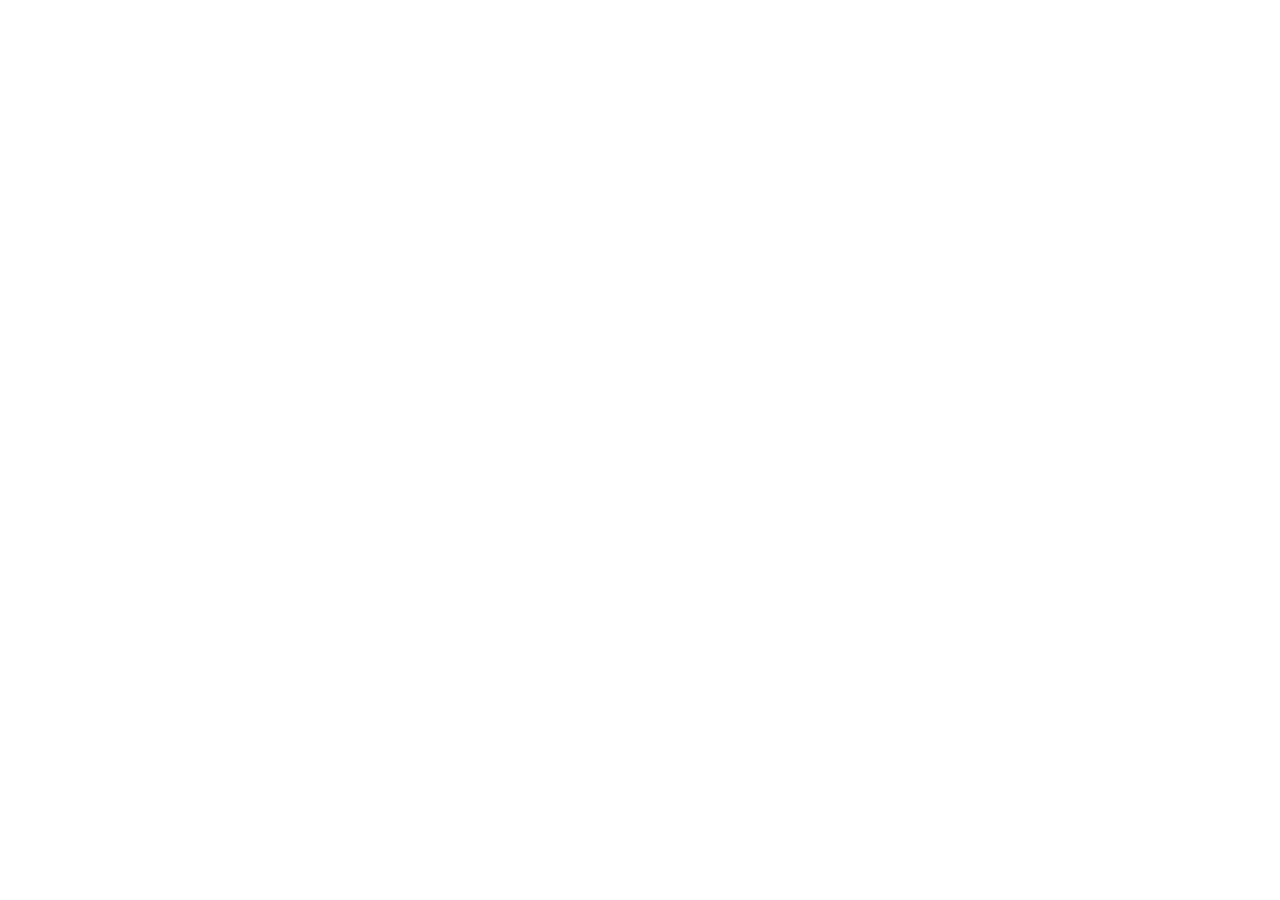
==== commit 7aca46ef: "fix: fill result canvas and anchor actions" ====
--- a/public/index.html
+++ b/public/index.html
@@ -1,13 +1,13 @@
-<!doctype html>
+﻿<!doctype html>
 <html lang="zh-CN">
 <head>
   <meta charset="utf-8" />
   <meta name="viewport" content="width=device-width, initial-scale=1, viewport-fit=cover" />
-  <title>图像工作台 · BYOK 在线生图</title>
+  <title>鍥惧儚宸ヤ綔鍙?路 BYOK 鍦ㄧ嚎鐢熷浘</title>
   <meta name="color-scheme" content="light dark" />
   <link rel="icon" href="./favicon.svg" type="image/svg+xml" />
   <link rel="stylesheet" href="./styles.css?v=corp-20261126-ux3" />
-  <link rel="stylesheet" href="./studio.css?v=corp-20261126-ux3" />
+  <link rel="stylesheet" href="./studio.css?v=corp-20261126-ux5" />
   <link rel="stylesheet" href="./shell.css?v=corp-20261126-ux" />
   <link rel="stylesheet" href="./gallery.css?v=corp-20261126-ux" />
   <link rel="stylesheet" href="./profiles.css?v=corp-20261126-ux" />
@@ -18,63 +18,63 @@
   <script src="./main-boot.js?v=corp-20261126-ux"></script>
 </head>
 <body>
-  <a class="skip-link" href="#main">跳到主内容</a>
+  <a class="skip-link" href="#main">璺冲埌涓诲唴瀹?/a>
 
   <header class="topbar" role="banner">
     <div class="brand">
-      <span class="brand-mark" aria-hidden="true">◆</span>
-      <span class="brand-title">图像工作台</span>
-      <span class="brand-sub">BYOK · 在线生图</span>
+      <span class="brand-mark" aria-hidden="true">鈼?/span>
+      <span class="brand-title">鍥惧儚宸ヤ綔鍙?/span>
+      <span class="brand-sub">BYOK 路 鍦ㄧ嚎鐢熷浘</span>
     </div>
 
-    <nav class="top-menu" aria-label="主导航">
-      <button class="tab-button active" data-tab="studioPanel" data-hotkey="gs">生成</button>
-      <button class="tab-button" data-tab="promptPanel" data-hotkey="gt">提示词</button>
-      <button class="tab-button" data-tab="galleryPanel" data-hotkey="gg">图库</button>
-      <button class="tab-button" id="usageMenuButton" type="button" data-usage-menu aria-haspopup="dialog">我的用量</button>
-      <button class="tab-button" data-tab="configPanel" data-hotkey="gp" data-admin-only hidden>配置</button>
+    <nav class="top-menu" aria-label="涓诲鑸?>
+      <button class="tab-button active" data-tab="studioPanel" data-hotkey="gs">鐢熸垚</button>
+      <button class="tab-button" data-tab="promptPanel" data-hotkey="gt">鎻愮ず璇?/button>
+      <button class="tab-button" data-tab="galleryPanel" data-hotkey="gg">鍥惧簱</button>
+      <button class="tab-button" id="usageMenuButton" type="button" data-usage-menu aria-haspopup="dialog">鎴戠殑鐢ㄩ噺</button>
+      <button class="tab-button" data-tab="configPanel" data-hotkey="gp" data-admin-only hidden>閰嶇疆</button>
       <button class="tab-button" data-tab="logsPanel" data-hotkey="gl" data-admin-only hidden>
-        日志 <span id="logErrorBadge" class="menu-badge" hidden>0</span>
+        鏃ュ織 <span id="logErrorBadge" class="menu-badge" hidden>0</span>
       </button>
-      <button class="tab-button" data-tab="usersPanel" data-hotkey="gu" data-admin-only hidden>管理</button>
-      <button class="tab-button" data-tab="usagePanel" data-hotkey="gq" data-admin-only hidden>用量看板</button>
+      <button class="tab-button" data-tab="usersPanel" data-hotkey="gu" data-admin-only hidden>绠＄悊</button>
+      <button class="tab-button" data-tab="usagePanel" data-hotkey="gq" data-admin-only hidden>鐢ㄩ噺鐪嬫澘</button>
     </nav>
 
     <div class="topbar-right">
-      <span class="status-chip" id="status" data-state="ready" role="status" aria-live="polite" aria-atomic="true">就绪</span>
+      <span class="status-chip" id="status" data-state="ready" role="status" aria-live="polite" aria-atomic="true">灏辩华</span>
       <div id="userMenu" class="user-menu"></div>
-      <button class="icon-button" id="themeToggle" title="切换主题" aria-label="切换主题">
-        <span class="theme-icon" data-theme-icon>◐</span>
+      <button class="icon-button" id="themeToggle" title="鍒囨崲涓婚" aria-label="鍒囨崲涓婚">
+        <span class="theme-icon" data-theme-icon>鈼?/span>
       </button>
     </div>
   </header>
 
   <main id="main" class="shell app-layout">
-    <aside id="jobQueueDock" class="job-queue-dock" aria-label="生成队列" hidden>
+    <aside id="jobQueueDock" class="job-queue-dock" aria-label="鐢熸垚闃熷垪" hidden>
       <header class="job-queue-head">
         <div>
           <p class="eyebrow">Queue</p>
-          <h2>生成队列</h2>
+          <h2>鐢熸垚闃熷垪</h2>
         </div>
-        <button id="jobQueueClearDone" class="ghost small" type="button">清空已完成</button>
+        <button id="jobQueueClearDone" class="ghost small" type="button">娓呯┖宸插畬鎴?/button>
       </header>
-      <div id="jobQueueSummary" class="job-queue-summary" aria-live="polite">正在加载队列…</div>
+      <div id="jobQueueSummary" class="job-queue-summary" aria-live="polite">姝ｅ湪鍔犺浇闃熷垪鈥?/div>
       <section class="job-queue-section" aria-labelledby="jobQueueRunningTitle">
-        <h3 id="jobQueueRunningTitle">正在执行</h3>
+        <h3 id="jobQueueRunningTitle">姝ｅ湪鎵ц</h3>
         <div id="jobQueueRunning" class="job-queue-list"></div>
       </section>
       <section class="job-queue-section" aria-labelledby="jobQueueQueuedTitle">
-        <h3 id="jobQueueQueuedTitle">排队中</h3>
+        <h3 id="jobQueueQueuedTitle">鎺掗槦涓?/h3>
         <div id="jobQueueQueued" class="job-queue-list"></div>
       </section>
       <section class="job-queue-section job-queue-recent-section" aria-labelledby="jobQueueRecentTitle">
-        <h3 id="jobQueueRecentTitle">最近完成</h3>
+        <h3 id="jobQueueRecentTitle">鏈€杩戝畬鎴?/h3>
         <div id="jobQueueRecent" class="job-queue-list"></div>
       </section>
-      <p class="job-queue-footnote">队列会自动刷新</p>
+      <p class="job-queue-footnote">闃熷垪浼氳嚜鍔ㄥ埛鏂?/p>
     </aside>
     <button id="jobQueueMobileButton" class="job-queue-mobile-button" type="button" aria-controls="jobQueueDock" aria-expanded="false" hidden>
-      队列 <span id="jobQueueMobileBadge">0</span>
+      闃熷垪 <span id="jobQueueMobileBadge">0</span>
     </button>
 
     <div class="workspace-panels">
@@ -88,98 +88,98 @@
             <div class="studio-controls">
           <header class="panel-head">
             <div>
-              <p class="eyebrow">生成</p>
-              <h2 id="studioHeading">生成图片</h2>
+              <p class="eyebrow">鐢熸垚</p>
+              <h2 id="studioHeading">鐢熸垚鍥剧墖</h2>
             </div>
             <div class="active-profile-chip" id="activeProfileChip" data-admin-only hidden>
               <span class="dot" data-status="unknown"></span>
-              <span>当前配置：<strong id="activeConfigName">-</strong></span>
-              <button class="ghost small tab-link" data-tab="configPanel">切换</button>
+              <span>褰撳墠閰嶇疆锛?strong id="activeConfigName">-</strong></span>
+              <button class="ghost small tab-link" data-tab="configPanel">鍒囨崲</button>
             </div>
           </header>
 
           <label class="field model-field" data-admin-only hidden>
-            <span>模型</span>
+            <span>妯″瀷</span>
             <input id="model" value="gpt-image-2" spellcheck="false" />
           </label>
 
           <div class="prompt-workbench" id="promptWorkbench" data-optimized="false">
             <label class="field prompt-field">
               <span class="field-row">
-                <span>提示词 <kbd>⌘⏎</kbd> 生成</span>
-                <span class="hint-right"><span id="promptCount">0</span> 字符</span>
+                <span>鎻愮ず璇?<kbd>鈱樷弾</kbd> 鐢熸垚</span>
+                <span class="hint-right"><span id="promptCount">0</span> 瀛楃</span>
               </span>
               <textarea id="prompt" rows="7"
-                placeholder="描述你想生成的图片：主体、风格、构图、光线、画面中的文字……"
+                placeholder="鎻忚堪浣犳兂鐢熸垚鐨勫浘鐗囷細涓讳綋銆侀鏍笺€佹瀯鍥俱€佸厜绾裤€佺敾闈腑鐨勬枃瀛椻€︹€?
                 aria-describedby="promptHint"></textarea>
             </label>
             <label class="field prompt-field prompt-optimized-field" id="promptOptimizedField" hidden>
               <span class="field-row">
-                <span>优化后提示词</span>
-                <span class="hint-right"><span id="optimizedPromptCount">0</span> 字符</span>
+                <span>浼樺寲鍚庢彁绀鸿瘝</span>
+                <span class="hint-right"><span id="optimizedPromptCount">0</span> 瀛楃</span>
               </span>
               <textarea id="optimizedPrompt" rows="7"
-                placeholder="点击下方“优化提示词”后，这里会生成更适合生图模型的版本。"
+                placeholder="鐐瑰嚮涓嬫柟鈥滀紭鍖栨彁绀鸿瘝鈥濆悗锛岃繖閲屼細鐢熸垚鏇撮€傚悎鐢熷浘妯″瀷鐨勭増鏈€?
                 aria-describedby="promptHint"></textarea>
             </label>
           </div>
-          <p class="hint" id="promptHint">草稿会自动保存到本地；默认使用手动输入，可用下方左右切换选择生成来源；优化完成后会自动切到优化后提示词。</p>
+          <p class="hint" id="promptHint">鑽夌浼氳嚜鍔ㄤ繚瀛樺埌鏈湴锛涢粯璁や娇鐢ㄦ墜鍔ㄨ緭鍏ワ紝鍙敤涓嬫柟宸﹀彸鍒囨崲閫夋嫨鐢熸垚鏉ユ簮锛涗紭鍖栧畬鎴愬悗浼氳嚜鍔ㄥ垏鍒颁紭鍖栧悗鎻愮ず璇嶃€?/p>
 
           <section class="reference-panel" aria-labelledby="referenceHeading">
             <div class="reference-head">
               <div>
-                <h3 id="referenceHeading">参考图</h3>
-                <p class="hint">可上传图片，或把生成结果/我的图库图片加入参考图池；有参考图时会自动走图片编辑。</p>
+                <h3 id="referenceHeading">鍙傝€冨浘</h3>
+                <p class="hint">鍙笂浼犲浘鐗囷紝鎴栨妸鐢熸垚缁撴灉/鎴戠殑鍥惧簱鍥剧墖鍔犲叆鍙傝€冨浘姹狅紱鏈夊弬鑰冨浘鏃朵細鑷姩璧板浘鐗囩紪杈戙€?/p>
               </div>
               <div class="reference-actions">
                 <label class="ghost small reference-upload-button">
-                  上传图片
+                  涓婁紶鍥剧墖
                   <input id="referenceUpload" type="file" accept="image/png,image/jpeg,image/webp" multiple hidden />
                 </label>
-                <button id="clearReferences" class="ghost small" type="button" disabled>清空</button>
+                <button id="clearReferences" class="ghost small" type="button" disabled>娓呯┖</button>
               </div>
             </div>
             <div id="referenceList" class="reference-list" data-empty="true">
-              <div class="reference-empty">还没有参考图。生成结果卡片可点“加入参考图”。</div>
+              <div class="reference-empty">杩樻病鏈夊弬鑰冨浘銆傜敓鎴愮粨鏋滃崱鐗囧彲鐐光€滃姞鍏ュ弬鑰冨浘鈥濄€?/div>
             </div>
           </section>
 
           <details class="advanced">
-            <summary>高级参数</summary>
+            <summary>楂樼骇鍙傛暟</summary>
             <div class="options">
-              <label class="field"><span>尺寸</span>
+              <label class="field"><span>灏哄</span>
                 <select id="size"></select>
               </label>
-              <label class="field"><span>质量</span>
+              <label class="field"><span>璐ㄩ噺</span>
                 <select id="quality"></select>
               </label>
-              <label class="field"><span>输出格式</span>
+              <label class="field"><span>杈撳嚭鏍煎紡</span>
                 <select id="output_format"></select>
               </label>
             </div>
           </details>
 
           <div class="action-row">
-            <div class="prompt-source-switch" role="group" aria-label="选择生成使用的提示词">
-              <button id="useManualPrompt" class="active" type="button" data-prompt-source="manual" aria-pressed="true">手动输入提示词</button>
-              <button id="useOptimizedPrompt" type="button" data-prompt-source="optimized" aria-pressed="false" disabled>优化后提示词</button>
-            </div>
-            <button id="optimizePrompt" class="ghost" type="button">优化提示词</button>
+            <div class="prompt-source-switch" role="group" aria-label="閫夋嫨鐢熸垚浣跨敤鐨勬彁绀鸿瘝">
+              <button id="useManualPrompt" class="active" type="button" data-prompt-source="manual" aria-pressed="true">鎵嬪姩杈撳叆鎻愮ず璇?/button>
+              <button id="useOptimizedPrompt" type="button" data-prompt-source="optimized" aria-pressed="false" disabled>浼樺寲鍚庢彁绀鸿瘝</button>
+            </div>
+            <button id="optimizePrompt" class="ghost" type="button">浼樺寲鎻愮ず璇?/button>
             <button id="generate" class="primary">
-              <span>生成</span>
-              <kbd class="kbd-inline">⌘⏎</kbd>
+              <span>鐢熸垚</span>
+              <kbd class="kbd-inline">鈱樷弾</kbd>
             </button>
-            <span class="estimate" id="estimate">预估耗时 —</span>
+            <span class="estimate" id="estimate">棰勪及鑰楁椂 鈥?/span>
           </div>
 
           <div id="error" class="error" hidden role="alert"></div>
-          <div class="progress-grid" aria-label="任务状态" hidden>
+          <div class="progress-grid" aria-label="浠诲姟鐘舵€? hidden>
             <div id="optimizeProgress" class="progress progress-task" data-task="optimize" hidden aria-live="polite">
-              <strong>提示词优化</strong>
+              <strong>鎻愮ず璇嶄紭鍖?/strong>
               <span data-progress-message></span>
             </div>
             <div id="generateProgress" class="progress progress-task" data-task="generate" hidden aria-live="polite">
-              <strong>生图</strong>
+              <strong>鐢熷浘</strong>
               <span data-progress-message></span>
             </div>
           </div>
@@ -187,11 +187,11 @@
             </div>
 
             <section class="gallery-section studio-results">
-            <h3 class="section-title">结果</h3>
+            <h3 class="section-title">缁撴灉</h3>
             <div id="gallery" class="gallery result-gallery" data-empty="true">
               <div class="empty-state">
-                <div class="empty-icon" aria-hidden="true">▢</div>
-                <p>还没有生成过图片。<br/>写下你的第一个 prompt，按 <kbd>⌘⏎</kbd> 开始。</p>
+                <div class="empty-icon" aria-hidden="true">鈻?/div>
+                <p>杩樻病鏈夌敓鎴愯繃鍥剧墖銆?br/>鍐欎笅浣犵殑绗竴涓?prompt锛屾寜 <kbd>鈱樷弾</kbd> 寮€濮嬨€?/p>
               </div>
             </div>
           </section>
@@ -208,16 +208,16 @@
         <header class="panel-head prompt-manager-head">
           <div>
             <p class="eyebrow">Prompt OS</p>
-            <h2 id="promptHeading">提示词管理</h2>
-            <p class="hint">把零散想法组合成可复用提示词，并沉淀每一次生成记录。</p>
-          </div>
-          <div class="prompt-tabs" role="tablist" aria-label="提示词子面板">
-            <button class="prompt-tab active" data-prompt-tab="builder" role="tab" aria-selected="true">提示词构造</button>
+            <h2 id="promptHeading">鎻愮ず璇嶇鐞?/h2>
+            <p class="hint">鎶婇浂鏁ｆ兂娉曠粍鍚堟垚鍙鐢ㄦ彁绀鸿瘝锛屽苟娌夋穩姣忎竴娆＄敓鎴愯褰曘€?/p>
+          </div>
+          <div class="prompt-tabs" role="tablist" aria-label="鎻愮ず璇嶅瓙闈㈡澘">
+            <button class="prompt-tab active" data-prompt-tab="builder" role="tab" aria-selected="true">鎻愮ず璇嶆瀯閫?/button>
             <button class="prompt-tab" data-prompt-tab="history" role="tab" aria-selected="false">
-              历史提示词管理 <span id="promptHistoryCount" class="soft-count">0</span>
+              鍘嗗彶鎻愮ず璇嶇鐞?<span id="promptHistoryCount" class="soft-count">0</span>
             </button>
             <button class="prompt-tab" data-prompt-tab="square" role="tab" aria-selected="false">
-              提示词广场 <span id="promptSquareCount" class="soft-count">0</span>
+              鎻愮ず璇嶅箍鍦?<span id="promptSquareCount" class="soft-count">0</span>
             </button>
           </div>
         </header>
@@ -228,57 +228,57 @@
               <div class="prompt-section-head">
                 <div>
                   <p class="eyebrow">Builder</p>
-                  <h3 id="promptBuilderHeading">结构化构造</h3>
+                  <h3 id="promptBuilderHeading">缁撴瀯鍖栨瀯閫?/h3>
                 </div>
-                <button id="promptClearBuilder" class="ghost small" type="button">清空构造</button>
+                <button id="promptClearBuilder" class="ghost small" type="button">娓呯┖鏋勯€?/button>
               </div>
 
               <div class="prompt-form-grid">
                 <label class="field">
-                  <span>标题</span>
-                  <input id="promptTitleInput" placeholder="例如：雨夜霓虹中的白色跑车" />
+                  <span>鏍囬</span>
+                  <input id="promptTitleInput" placeholder="渚嬪锛氶洦澶滈湏铏逛腑鐨勭櫧鑹茶窇杞? />
                 </label>
                 <label class="field">
-                  <span>标签</span>
-                  <input id="promptTagsInput" placeholder="逗号分隔，例如：产品, 写实, 夜景" />
+                  <span>鏍囩</span>
+                  <input id="promptTagsInput" placeholder="閫楀彿鍒嗛殧锛屼緥濡傦細浜у搧, 鍐欏疄, 澶滄櫙" />
                 </label>
                 <label class="field span-2">
-                  <span>主体与场景</span>
-                  <textarea id="promptSubjectInput" rows="3" placeholder="谁 / 什么物体，在什么环境里，正在发生什么。"></textarea>
+                  <span>涓讳綋涓庡満鏅?/span>
+                  <textarea id="promptSubjectInput" rows="3" placeholder="璋?/ 浠€涔堢墿浣擄紝鍦ㄤ粈涔堢幆澧冮噷锛屾鍦ㄥ彂鐢熶粈涔堛€?></textarea>
                 </label>
                 <label class="field">
-                  <span>风格与媒介</span>
-                  <textarea id="promptStyleInput" rows="3" placeholder="写实摄影、赛博朋克、海报设计、3D 渲染、胶片质感……"></textarea>
+                  <span>椋庢牸涓庡獟浠?/span>
+                  <textarea id="promptStyleInput" rows="3" placeholder="鍐欏疄鎽勫奖銆佽禌鍗氭湅鍏嬨€佹捣鎶ヨ璁°€?D 娓叉煋銆佽兌鐗囪川鎰熲€︹€?></textarea>
                 </label>
                 <label class="field">
-                  <span>构图与镜头</span>
-                  <textarea id="promptCompositionInput" rows="3" placeholder="近景、俯拍、中心构图、留白、85mm、浅景深……"></textarea>
+                  <span>鏋勫浘涓庨暅澶?/span>
+                  <textarea id="promptCompositionInput" rows="3" placeholder="杩戞櫙銆佷刊鎷嶃€佷腑蹇冩瀯鍥俱€佺暀鐧姐€?5mm銆佹祬鏅繁鈥︹€?></textarea>
                 </label>
                 <label class="field">
-                  <span>光线与氛围</span>
-                  <textarea id="promptLightingInput" rows="3" placeholder="柔光、逆光、雨后反光、清晨薄雾、强对比阴影……"></textarea>
+                  <span>鍏夌嚎涓庢皼鍥?/span>
+                  <textarea id="promptLightingInput" rows="3" placeholder="鏌斿厜銆侀€嗗厜銆侀洦鍚庡弽鍏夈€佹竻鏅ㄨ杽闆俱€佸己瀵规瘮闃村奖鈥︹€?></textarea>
                 </label>
                 <label class="field">
-                  <span>色彩与材质</span>
-                  <textarea id="promptPaletteInput" rows="3" placeholder="冷暖对比、黑金、低饱和、玻璃、金属、织物细节……"></textarea>
+                  <span>鑹插僵涓庢潗璐?/span>
+                  <textarea id="promptPaletteInput" rows="3" placeholder="鍐锋殩瀵规瘮銆侀粦閲戙€佷綆楗卞拰銆佺幓鐠冦€侀噾灞炪€佺粐鐗╃粏鑺傗€︹€?></textarea>
                 </label>
                 <label class="field">
-                  <span>画面文字</span>
-                  <textarea id="promptTextInput" rows="2" placeholder="如果需要文字，写清楚具体文案、位置与字体气质。"></textarea>
+                  <span>鐢婚潰鏂囧瓧</span>
+                  <textarea id="promptTextInput" rows="2" placeholder="濡傛灉闇€瑕佹枃瀛楋紝鍐欐竻妤氬叿浣撴枃妗堛€佷綅缃笌瀛椾綋姘旇川銆?></textarea>
                 </label>
                 <label class="field">
-                  <span>避免项</span>
-                  <textarea id="promptNegativeInput" rows="2" placeholder="避免低清晰度、畸形手指、水印、无关文字、过曝……"></textarea>
-                </label>
-              </div>
-
-              <div class="prompt-chip-bank" aria-label="快速补全">
-                <span>快速补全</span>
-                <button class="prompt-chip" data-target="promptStyleInput" data-value="写实商业摄影，细节清晰，质感高级">写实商业</button>
-                <button class="prompt-chip" data-target="promptCompositionInput" data-value="主体居中，背景留有干净负空间，适合封面裁切">封面构图</button>
-                <button class="prompt-chip" data-target="promptLightingInput" data-value="柔和主光，边缘轮廓光，层次分明">柔光轮廓</button>
-                <button class="prompt-chip" data-target="promptPaletteInput" data-value="低饱和中性色，单一强调色，统一色调">克制配色</button>
-                <button class="prompt-chip" data-target="promptNegativeInput" data-value="避免水印、乱码文字、过度锐化、低分辨率">基础避免</button>
+                  <span>閬垮厤椤?/span>
+                  <textarea id="promptNegativeInput" rows="2" placeholder="閬垮厤浣庢竻鏅板害銆佺暩褰㈡墜鎸囥€佹按鍗般€佹棤鍏虫枃瀛椼€佽繃鏇濃€︹€?></textarea>
+                </label>
+              </div>
+
+              <div class="prompt-chip-bank" aria-label="蹇€熻ˉ鍏?>
+                <span>蹇€熻ˉ鍏?/span>
+                <button class="prompt-chip" data-target="promptStyleInput" data-value="鍐欏疄鍟嗕笟鎽勫奖锛岀粏鑺傛竻鏅帮紝璐ㄦ劅楂樼骇">鍐欏疄鍟嗕笟</button>
+                <button class="prompt-chip" data-target="promptCompositionInput" data-value="涓讳綋灞呬腑锛岃儗鏅暀鏈夊共鍑€璐熺┖闂达紝閫傚悎灏侀潰瑁佸垏">灏侀潰鏋勫浘</button>
+                <button class="prompt-chip" data-target="promptLightingInput" data-value="鏌斿拰涓诲厜锛岃竟缂樿疆寤撳厜锛屽眰娆″垎鏄?>鏌斿厜杞粨</button>
+                <button class="prompt-chip" data-target="promptPaletteInput" data-value="浣庨ケ鍜屼腑鎬ц壊锛屽崟涓€寮鸿皟鑹诧紝缁熶竴鑹茶皟">鍏嬪埗閰嶈壊</button>
+                <button class="prompt-chip" data-target="promptNegativeInput" data-value="閬垮厤姘村嵃銆佷贡鐮佹枃瀛椼€佽繃搴﹂攼鍖栥€佷綆鍒嗚鲸鐜?>鍩虹閬垮厤</button>
               </div>
             </section>
 
@@ -286,24 +286,24 @@
               <div class="prompt-section-head">
                 <div>
                   <p class="eyebrow">Preview</p>
-                  <h3 id="promptPreviewHeading">最终提示词</h3>
+                  <h3 id="promptPreviewHeading">鏈€缁堟彁绀鸿瘝</h3>
                 </div>
-                <span class="prompt-count"><span id="promptPreviewCount">0</span> 字符</span>
-              </div>
-              <textarea id="promptComposedOutput" rows="13" spellcheck="false" aria-label="最终提示词"></textarea>
-              <div class="prompt-quality-list" id="promptQualityList" aria-label="提示词完整度">
-                <span data-check="subject">主体</span>
-                <span data-check="style">风格</span>
-                <span data-check="composition">构图</span>
-                <span data-check="lighting">光线</span>
-                <span data-check="constraints">约束</span>
+                <span class="prompt-count"><span id="promptPreviewCount">0</span> 瀛楃</span>
+              </div>
+              <textarea id="promptComposedOutput" rows="13" spellcheck="false" aria-label="鏈€缁堟彁绀鸿瘝"></textarea>
+              <div class="prompt-quality-list" id="promptQualityList" aria-label="鎻愮ず璇嶅畬鏁村害">
+                <span data-check="subject">涓讳綋</span>
+                <span data-check="style">椋庢牸</span>
+                <span data-check="composition">鏋勫浘</span>
+                <span data-check="lighting">鍏夌嚎</span>
+                <span data-check="constraints">绾︽潫</span>
               </div>
               <div class="prompt-action-row">
-                <button id="promptUseInStudio" class="primary" type="button">送到生成页</button>
-                <button id="promptSaveHistory" class="ghost" type="button">保存到历史</button>
-                <button id="promptCopyOutput" class="ghost" type="button">复制</button>
-              </div>
-              <p class="hint">可以直接编辑最终提示词；保存后会进入历史管理，也可一键回填到生成页。</p>
+                <button id="promptUseInStudio" class="primary" type="button">閫佸埌鐢熸垚椤?/button>
+                <button id="promptSaveHistory" class="ghost" type="button">淇濆瓨鍒板巻鍙?/button>
+                <button id="promptCopyOutput" class="ghost" type="button">澶嶅埗</button>
+              </div>
+              <p class="hint">鍙互鐩存帴缂栬緫鏈€缁堟彁绀鸿瘝锛涗繚瀛樺悗浼氳繘鍏ュ巻鍙茬鐞嗭紝涔熷彲涓€閿洖濉埌鐢熸垚椤点€?/p>
             </aside>
           </div>
         </div>
@@ -311,36 +311,36 @@
         <div class="prompt-subpanel" id="promptHistoryPanel" role="tabpanel">
           <div class="prompt-history-toolbar">
             <div class="prompt-history-filters">
-              <label class="inline-label">搜索
-                <input id="promptHistorySearch" placeholder="标题 / 内容 / 标签" />
-              </label>
-              <label class="inline-label">标签
+              <label class="inline-label">鎼滅储
+                <input id="promptHistorySearch" placeholder="鏍囬 / 鍐呭 / 鏍囩" />
+              </label>
+              <label class="inline-label">鏍囩
                 <select id="promptTagFilter">
-                  <option value="all">全部标签</option>
+                  <option value="all">鍏ㄩ儴鏍囩</option>
                 </select>
               </label>
-              <label class="inline-label">来源
+              <label class="inline-label">鏉ユ簮
                 <select id="promptSourceFilter">
-                  <option value="all">全部来源</option>
-                  <option value="builder">构造器</option>
-                  <option value="studio">生成页</option>
-                  <option value="optimizer">优化</option>
-                  <option value="manual">手动</option>
-                  <option value="square">广场</option>
+                  <option value="all">鍏ㄩ儴鏉ユ簮</option>
+                  <option value="builder">鏋勯€犲櫒</option>
+                  <option value="studio">鐢熸垚椤?/option>
+                  <option value="optimizer">浼樺寲</option>
+                  <option value="manual">鎵嬪姩</option>
+                  <option value="square">骞垮満</option>
                 </select>
               </label>
             </div>
             <div class="prompt-history-actions">
-              <button id="promptExportHistory" class="ghost" type="button">导出 JSON</button>
-              <button id="promptClearHistory" class="danger ghost" type="button">清空未固定</button>
+              <button id="promptExportHistory" class="ghost" type="button">瀵煎嚭 JSON</button>
+              <button id="promptClearHistory" class="danger ghost" type="button">娓呯┖鏈浐瀹?/button>
             </div>
           </div>
 
           <div class="prompt-history-summary" id="promptHistorySummary" aria-live="polite"></div>
           <div id="promptHistoryList" class="prompt-history-list" data-empty="true">
             <div class="empty-state">
-              <div class="empty-icon" aria-hidden="true">✦</div>
-              <p>还没有历史提示词。先在构造面板保存，或在生成页完成一次生成。</p>
+              <div class="empty-icon" aria-hidden="true">鉁?/div>
+              <p>杩樻病鏈夊巻鍙叉彁绀鸿瘝銆傚厛鍦ㄦ瀯閫犻潰鏉夸繚瀛橈紝鎴栧湪鐢熸垚椤靛畬鎴愪竴娆＄敓鎴愩€?/p>
             </div>
           </div>
         </div>
@@ -349,44 +349,44 @@
           <section class="prompt-square-hero" aria-labelledby="promptSquareHeading">
             <div>
               <p class="eyebrow">Prompt Square</p>
-              <h3 id="promptSquareHeading">提示词广场</h3>
-              <p class="hint">按时间范围、风格标签和使用热度浏览用户公开提示词，可一键送到生成页或保存到历史。</p>
-            </div>
-            <div class="prompt-square-periods" role="tablist" aria-label="广场时间范围">
-              <button class="prompt-square-period active" type="button" data-square-period="all">全部时间</button>
-              <button class="prompt-square-period" type="button" data-square-period="24h">最近 24 小时</button>
-              <button class="prompt-square-period" type="button" data-square-period="7d">最近 7 天</button>
-              <button class="prompt-square-period" type="button" data-square-period="30d">最近一个月</button>
+              <h3 id="promptSquareHeading">鎻愮ず璇嶅箍鍦?/h3>
+              <p class="hint">鎸夋椂闂磋寖鍥淬€侀鏍兼爣绛惧拰浣跨敤鐑害娴忚鐢ㄦ埛鍏紑鎻愮ず璇嶏紝鍙竴閿€佸埌鐢熸垚椤垫垨淇濆瓨鍒板巻鍙层€?/p>
+            </div>
+            <div class="prompt-square-periods" role="tablist" aria-label="骞垮満鏃堕棿鑼冨洿">
+              <button class="prompt-square-period active" type="button" data-square-period="all">鍏ㄩ儴鏃堕棿</button>
+              <button class="prompt-square-period" type="button" data-square-period="24h">鏈€杩?24 灏忔椂</button>
+              <button class="prompt-square-period" type="button" data-square-period="7d">鏈€杩?7 澶?/button>
+              <button class="prompt-square-period" type="button" data-square-period="30d">鏈€杩戜竴涓湀</button>
             </div>
           </section>
 
           <div class="prompt-history-toolbar prompt-square-toolbar">
             <div class="prompt-history-filters">
-              <label class="inline-label">搜索
-                <input id="promptSquareSearch" placeholder="标题 / 内容 / 标签 / 作者" />
-              </label>
-              <label class="inline-label">排序
+              <label class="inline-label">鎼滅储
+                <input id="promptSquareSearch" placeholder="鏍囬 / 鍐呭 / 鏍囩 / 浣滆€? />
+              </label>
+              <label class="inline-label">鎺掑簭
                 <select id="promptSquareSort">
-                  <option value="sourceHot:desc">来源热度</option>
-                  <option value="publishedAt:desc">最新发布</option>
-                  <option value="useCount:desc">使用最多</option>
-                  <option value="mine:first">我的公开优先</option>
+                  <option value="sourceHot:desc">鏉ユ簮鐑害</option>
+                  <option value="publishedAt:desc">鏈€鏂板彂甯?/option>
+                  <option value="useCount:desc">浣跨敤鏈€澶?/option>
+                  <option value="mine:first">鎴戠殑鍏紑浼樺厛</option>
                 </select>
               </label>
             </div>
             <div class="prompt-history-actions">
-              <button id="promptSquareRefresh" class="ghost" type="button">刷新广场</button>
-            </div>
-          </div>
-
-          <div class="prompt-square-tag-cloud" id="promptSquareTagCloud" aria-label="按风格浏览">
-            <button class="prompt-square-tag active" type="button" data-square-tag="all">所有风格</button>
+              <button id="promptSquareRefresh" class="ghost" type="button">鍒锋柊骞垮満</button>
+            </div>
+          </div>
+
+          <div class="prompt-square-tag-cloud" id="promptSquareTagCloud" aria-label="鎸夐鏍兼祻瑙?>
+            <button class="prompt-square-tag active" type="button" data-square-tag="all">鎵€鏈夐鏍?/button>
           </div>
           <div class="prompt-history-summary" id="promptSquareSummary" aria-live="polite"></div>
           <div id="promptSquareList" class="prompt-square-list" data-empty="true">
             <div class="empty-state">
-              <div class="empty-icon" aria-hidden="true">✦</div>
-              <p>广场还没有公开提示词。请在“历史提示词管理”中选择“公开到广场”。</p>
+              <div class="empty-icon" aria-hidden="true">鉁?/div>
+              <p>骞垮満杩樻病鏈夊叕寮€鎻愮ず璇嶃€傝鍦ㄢ€滃巻鍙叉彁绀鸿瘝绠＄悊鈥濅腑閫夋嫨鈥滃叕寮€鍒板箍鍦衡€濄€?/p>
             </div>
           </div>
         </div>
@@ -396,31 +396,31 @@
     <!-- ============================================================ -->
     <!-- Gallery -->
     <!-- ============================================================ -->
-    <section id="galleryPanel" class="tab-panel" aria-label="本地图库">
+    <section id="galleryPanel" class="tab-panel" aria-label="鏈湴鍥惧簱">
       <section class="panel saved-gallery-panel">
         <header class="panel-head gallery-head">
           <div>
-            <p class="eyebrow">图库</p>
-            <p class="hint">生成成功后默认仅自己可见，可选择公开到公开图库。</p>
+            <p class="eyebrow">鍥惧簱</p>
+            <p class="hint">鐢熸垚鎴愬姛鍚庨粯璁や粎鑷繁鍙锛屽彲閫夋嫨鍏紑鍒板叕寮€鍥惧簱銆?/p>
           </div>
           <div class="gallery-actions">
-            <button id="refreshGallery" class="ghost">刷新图库</button>
+            <button id="refreshGallery" class="ghost">鍒锋柊鍥惧簱</button>
           </div>
         </header>
 
-        <div class="gallery-scope-tabs" id="galleryScopeTabs" role="tablist" aria-label="图库范围">
+        <div class="gallery-scope-tabs" id="galleryScopeTabs" role="tablist" aria-label="鍥惧簱鑼冨洿">
           <button class="gallery-scope-tab active" type="button" data-gallery-scope="mine" role="tab" aria-selected="true">
-            我的图库 <span id="galleryMineCount" class="soft-count">0</span>
+            鎴戠殑鍥惧簱 <span id="galleryMineCount" class="soft-count">0</span>
           </button>
           <button class="gallery-scope-tab" type="button" data-gallery-scope="public" role="tab" aria-selected="false">
-            公开图库 <span id="galleryPublicCount" class="soft-count">0</span>
+            鍏紑鍥惧簱 <span id="galleryPublicCount" class="soft-count">0</span>
           </button>
         </div>
         <div class="gallery-summary" id="gallerySummary" aria-live="polite" hidden></div>
         <div id="savedGallery" class="gallery saved-gallery" data-empty="true">
           <div class="empty-state">
-            <div class="empty-icon" aria-hidden="true">▦</div>
-            <p>正在加载本地图库…</p>
+            <div class="empty-icon" aria-hidden="true">鈻?/div>
+            <p>姝ｅ湪鍔犺浇鏈湴鍥惧簱鈥?/p>
           </div>
         </div>
       </section>
@@ -433,94 +433,94 @@
       <section class="panel config-grid">
         <div class="system-default-panel span-all">
           <div>
-            <p class="eyebrow">系统默认接口</p>
-            <h3>默认使用管理员配置的全局接口</h3>
-            <p class="hint">配置菜单下方默认展示系统默认接口；只有开启“覆盖系统默认”后，个人接口才会用于生成。</p>
+            <p class="eyebrow">绯荤粺榛樿鎺ュ彛</p>
+            <h3>榛樿浣跨敤绠＄悊鍛橀厤缃殑鍏ㄥ眬鎺ュ彛</h3>
+            <p class="hint">閰嶇疆鑿滃崟涓嬫柟榛樿灞曠ず绯荤粺榛樿鎺ュ彛锛涘彧鏈夊紑鍚€滆鐩栫郴缁熼粯璁も€濆悗锛屼釜浜烘帴鍙ｆ墠浼氱敤浜庣敓鎴愩€?/p>
           </div>
           <div id="systemDefaultCard" class="system-default-card" aria-live="polite"></div>
           <div class="system-default-actions">
             <label class="switch-row">
               <input id="overrideSystemDefault" type="checkbox" />
-              <span>覆盖系统默认，使用我的接口配置</span>
-            </label>
-            <button id="refreshSystemDefault" class="ghost small" type="button">刷新系统默认</button>
+              <span>瑕嗙洊绯荤粺榛樿锛屼娇鐢ㄦ垜鐨勬帴鍙ｉ厤缃?/span>
+            </label>
+            <button id="refreshSystemDefault" class="ghost small" type="button">鍒锋柊绯荤粺榛樿</button>
           </div>
         </div>
 
         <aside class="profile-list-panel">
           <header class="panel-head">
             <div>
-              <p class="eyebrow">配置</p>
-              <h2 id="configHeading">接口配置</h2>
-            </div>
-            <button id="newProfile" class="ghost">+ 新建</button>
+              <p class="eyebrow">閰嶇疆</p>
+              <h2 id="configHeading">鎺ュ彛閰嶇疆</h2>
+            </div>
+            <button id="newProfile" class="ghost">+ 鏂板缓</button>
           </header>
-          <ul id="profileList" class="profile-list" aria-label="配置列表"></ul>
+          <ul id="profileList" class="profile-list" aria-label="閰嶇疆鍒楄〃"></ul>
         </aside>
 
         <form class="profile-form" id="profileForm" autocomplete="off">
           <div class="form-grid">
-            <label class="field"><span>名称</span>
-              <input id="profileName" placeholder="例如：OpenAI 官方" />
-            </label>
-            <label class="field"><span>状态</span>
+            <label class="field"><span>鍚嶇О</span>
+              <input id="profileName" placeholder="渚嬪锛歄penAI 瀹樻柟" />
+            </label>
+            <label class="field"><span>鐘舵€?/span>
               <select id="profileStatus">
-                <option value="active">启用</option>
-                <option value="draft">草稿</option>
-                <option value="paused">暂停</option>
+                <option value="active">鍚敤</option>
+                <option value="draft">鑽夌</option>
+                <option value="paused">鏆傚仠</option>
               </select>
             </label>
             <div class="config-section span-2">
-              <h3>生图模型</h3>
-              <p class="hint">用于生成图片，调用 OpenAI-compatible <code>/v1/images/generations</code>。</p>
-            </div>
-            <label class="field span-2"><span>生图 Base URL</span>
-              <input id="imageBaseUrl" placeholder="https://api.openai.com 或 https://gateway/openai" />
-            </label>
-            <label class="field span-2"><span>生图 API Key</span>
+              <h3>鐢熷浘妯″瀷</h3>
+              <p class="hint">鐢ㄤ簬鐢熸垚鍥剧墖锛岃皟鐢?OpenAI-compatible <code>/v1/images/generations</code>銆?/p>
+            </div>
+            <label class="field span-2"><span>鐢熷浘 Base URL</span>
+              <input id="imageBaseUrl" placeholder="https://api.openai.com 鎴?https://gateway/openai" />
+            </label>
+            <label class="field span-2"><span>鐢熷浘 API Key</span>
               <input id="imageApiKey" type="password" placeholder="sk-..." autocomplete="off" />
-              <small class="secret-runtime-note">API Key 不会写入本地存储；刷新或关闭页面后需要重新填写。</small>
-            </label>
-            <label class="field"><span>生图默认模型</span>
+              <small class="secret-runtime-note">API Key 涓嶄細鍐欏叆鏈湴瀛樺偍锛涘埛鏂版垨鍏抽棴椤甸潰鍚庨渶瑕侀噸鏂板～鍐欍€?/small>
+            </label>
+            <label class="field"><span>鐢熷浘榛樿妯″瀷</span>
               <input id="imageDefaultModel" placeholder="gpt-image-2" />
             </label>
-            <label class="field"><span>生图连通性</span>
-              <div class="test-result" id="imageTestResult" data-state="idle">未测试</div>
+            <label class="field"><span>鐢熷浘杩為€氭€?/span>
+              <div class="test-result" id="imageTestResult" data-state="idle">鏈祴璇?/div>
             </label>
 
             <div class="config-section span-2">
-              <h3>对话模型</h3>
-              <p class="hint">用于 Prompt Assist / 对话能力，调用 OpenAI-compatible <code>/v1/chat/completions</code>。</p>
-            </div>
-            <label class="field span-2"><span>对话 Base URL</span>
-              <input id="chatBaseUrl" placeholder="https://api.openai.com 或 https://gateway/openai" />
-            </label>
-            <label class="field span-2"><span>对话 API Key</span>
+              <h3>瀵硅瘽妯″瀷</h3>
+              <p class="hint">鐢ㄤ簬 Prompt Assist / 瀵硅瘽鑳藉姏锛岃皟鐢?OpenAI-compatible <code>/v1/chat/completions</code>銆?/p>
+            </div>
+            <label class="field span-2"><span>瀵硅瘽 Base URL</span>
+              <input id="chatBaseUrl" placeholder="https://api.openai.com 鎴?https://gateway/openai" />
+            </label>
+            <label class="field span-2"><span>瀵硅瘽 API Key</span>
               <input id="chatApiKey" type="password" placeholder="sk-..." autocomplete="off" />
-              <small class="secret-runtime-note">API Key 仅保留在当前页面内存；保存配置不会持久化密钥。</small>
-            </label>
-            <label class="field"><span>对话默认模型</span>
+              <small class="secret-runtime-note">API Key 浠呬繚鐣欏湪褰撳墠椤甸潰鍐呭瓨锛涗繚瀛橀厤缃笉浼氭寔涔呭寲瀵嗛挜銆?/small>
+            </label>
+            <label class="field"><span>瀵硅瘽榛樿妯″瀷</span>
               <input id="chatDefaultModel" placeholder="gpt-5.5" />
             </label>
-            <label class="field"><span>对话连通性</span>
-              <div class="test-result" id="chatTestResult" data-state="idle">未测试</div>
+            <label class="field"><span>瀵硅瘽杩為€氭€?/span>
+              <div class="test-result" id="chatTestResult" data-state="idle">鏈祴璇?/div>
             </label>
           </div>
 
 
           <div class="row wrap-row action-row">
-            <button id="saveProfile" class="primary" type="button">保存配置</button>
-            <button id="testProfile" class="ghost" type="button">测试全部</button>
-            <button id="testImageProfile" class="ghost" type="button">测试生图</button>
-            <button id="testChatProfile" class="ghost" type="button">测试对话</button>
-            <button id="deleteProfile" class="danger ghost" type="button">删除</button>
+            <button id="saveProfile" class="primary" type="button">淇濆瓨閰嶇疆</button>
+            <button id="testProfile" class="ghost" type="button">娴嬭瘯鍏ㄩ儴</button>
+            <button id="testImageProfile" class="ghost" type="button">娴嬭瘯鐢熷浘</button>
+            <button id="testChatProfile" class="ghost" type="button">娴嬭瘯瀵硅瘽</button>
+            <button id="deleteProfile" class="danger ghost" type="button">鍒犻櫎</button>
           </div>
         </form>
 
         <aside class="summary-panel">
-          <p class="eyebrow">概览</p>
+          <p class="eyebrow">姒傝</p>
           <div class="summary-grid" id="profileSummary"></div>
-          <p class="hint summary-note">非密钥配置保存在当前浏览器 localStorage；API Key 仅保留在当前页面内存中，日志中以 <code>sk-p••••abcd</code> 的形式脱敏展示。</p>
+          <p class="hint summary-note">闈炲瘑閽ラ厤缃繚瀛樺湪褰撳墠娴忚鍣?localStorage锛汚PI Key 浠呬繚鐣欏湪褰撳墠椤甸潰鍐呭瓨涓紝鏃ュ織涓互 <code>sk-p鈥⑩€⑩€⑩€bcd</code> 鐨勫舰寮忚劚鏁忓睍绀恒€?/p>
         </aside>
       </section>
     </section>
@@ -532,24 +532,24 @@
       <section class="panel logs-panel">
         <header class="panel-head logs-head">
           <div>
-            <p class="eyebrow">请求日志</p>
-            <h2 id="logsHeading">日志面板</h2>
-            <p class="hint">本地 localStorage 保留最近 300 条。API Key 以脱敏形式记录。</p>
+            <p class="eyebrow">璇锋眰鏃ュ織</p>
+            <h2 id="logsHeading">鏃ュ織闈㈡澘</h2>
+            <p class="hint">鏈湴 localStorage 淇濈暀鏈€杩?300 鏉°€侫PI Key 浠ヨ劚鏁忓舰寮忚褰曘€?/p>
           </div>
           <div class="logs-actions">
-            <label class="inline-label">搜索
-              <input id="logSearch" placeholder="模型 / URL / Prompt / 错误" />
-            </label>
-            <button id="exportLogs" class="ghost">导出 JSON</button>
-            <button id="clearLogs" class="danger ghost">清空</button>
+            <label class="inline-label">鎼滅储
+              <input id="logSearch" placeholder="妯″瀷 / URL / Prompt / 閿欒" />
+            </label>
+            <button id="exportLogs" class="ghost">瀵煎嚭 JSON</button>
+            <button id="clearLogs" class="danger ghost">娓呯┖</button>
           </div>
         </header>
 
         <div class="log-summary" id="logSummary" aria-live="polite"></div>
         <div id="logList" class="log-list" data-empty="true">
           <div class="empty-state">
-            <div class="empty-icon" aria-hidden="true">▤</div>
-            <p>还没有日志。发起一次生成后，请求与响应会自动记录在这里。</p>
+            <div class="empty-icon" aria-hidden="true">鈻?/div>
+            <p>杩樻病鏈夋棩蹇椼€傚彂璧蜂竴娆＄敓鎴愬悗锛岃姹備笌鍝嶅簲浼氳嚜鍔ㄨ褰曞湪杩欓噷銆?/p>
           </div>
         </div>
       </section>
@@ -566,14 +566,14 @@
         <header class="usage-head">
           <div>
             <p class="eyebrow">Usage</p>
-            <h2 id="usageHeading">用量看板</h2>
+            <h2 id="usageHeading">鐢ㄩ噺鐪嬫澘</h2>
           </div>
           <div class="usage-actions">
-            <span class="sub" id="windowLabel">最近 5 小时</span>
-            <button class="btn active" data-hours="5" type="button">5 小时</button>
-            <button class="btn" data-hours="24" type="button">24 小时</button>
-            <button class="btn" data-hours="72" type="button">3 天</button>
-            <button class="btn" id="usageRefresh" type="button">刷新</button>
+            <span class="sub" id="windowLabel">鏈€杩?5 灏忔椂</span>
+            <button class="btn active" data-hours="5" type="button">5 灏忔椂</button>
+            <button class="btn" data-hours="24" type="button">24 灏忔椂</button>
+            <button class="btn" data-hours="72" type="button">3 澶?/button>
+            <button class="btn" id="usageRefresh" type="button">鍒锋柊</button>
           </div>
         </header>
 
@@ -581,27 +581,27 @@
 
         <section class="card">
           <div class="card-head">
-            <strong>按小时请求量</strong>
+            <strong>鎸夊皬鏃惰姹傞噺</strong>
             <span class="sub" id="chartHint"></span>
           </div>
           <div class="chart" id="chart"></div>
           <div class="axis" id="axis"></div>
           <div class="legend">
-            <span><i class="dot ok"></i>成功</span>
-            <span><i class="dot cancelled"></i>取消</span>
-            <span><i class="dot failed"></i>失败</span>
+            <span><i class="dot ok"></i>鎴愬姛</span>
+            <span><i class="dot cancelled"></i>鍙栨秷</span>
+            <span><i class="dot failed"></i>澶辫触</span>
           </div>
         </section>
 
         <div class="row2 mt">
           <section class="card">
-            <strong>账号分布</strong>
+            <strong>璐﹀彿鍒嗗竷</strong>
             <div id="accounts" class="cell-card"></div>
           </section>
           <section class="card">
-            <strong>Codex 额度窗口</strong>
+            <strong>Codex 棰濆害绐楀彛</strong>
             <div id="codex" class="cell-card"></div>
-            <p class="sub">剩余比例来自 Codex 用量接口；tokens 为窗口内估算消耗，真实出图量看左侧请求数。</p>
+            <p class="sub">鍓╀綑姣斾緥鏉ヨ嚜 Codex 鐢ㄩ噺鎺ュ彛锛泃okens 涓虹獥鍙ｅ唴浼扮畻娑堣€楋紝鐪熷疄鍑哄浘閲忕湅宸︿晶璇锋眰鏁般€?/p>
           </section>
         </div>
 
@@ -612,7 +612,7 @@
             <div id="studioUsers" class="cell-card"></div>
           </section>
           <section class="card">
-            <strong>失败请求</strong>
+            <strong>澶辫触璇锋眰</strong>
             <div id="errors" class="cell-card"></div>
           </section>
         </div>
@@ -623,7 +623,7 @@
 
     <section id="usersPanel" class="tab-panel" data-admin-only hidden aria-labelledby="managementHeading">
       <div class="panel management-panel">
-        <nav class="management-tabs" role="tablist" aria-label="管理菜单">
+        <nav class="management-tabs" role="tablist" aria-label="绠＄悊鑿滃崟">
           <button
             class="management-tab active"
             id="managementTabUsers"
@@ -632,7 +632,7 @@
             aria-controls="usersManagement"
             aria-selected="true"
             data-management-tab="usersManagement"
-          >用户管理</button>
+          >鐢ㄦ埛绠＄悊</button>
           <button
             class="management-tab"
             id="managementTabRegistration"
@@ -641,7 +641,7 @@
             aria-controls="registrationManagement"
             aria-selected="false"
             data-management-tab="registrationManagement"
-          >注册与兑换码</button>
+          >娉ㄥ唽涓庡厬鎹㈢爜</button>
           <button
             class="management-tab"
             id="managementTabQuota"
@@ -650,7 +650,7 @@
             aria-controls="quotaManagement"
             aria-selected="false"
             data-management-tab="quotaManagement"
-          >额度管理</button>
+          >棰濆害绠＄悊</button>
           <button
             class="management-tab"
             id="managementTabJobs"
@@ -659,7 +659,7 @@
             aria-controls="jobManagement"
             aria-selected="false"
             data-management-tab="jobManagement"
-          >生成队列</button>
+          >鐢熸垚闃熷垪</button>
           <button
             class="management-tab"
             id="managementTabClientLogs"
@@ -668,7 +668,7 @@
             aria-controls="clientLogManagement"
             aria-selected="false"
             data-management-tab="clientLogManagement"
-          >客户端日志</button>
+          >瀹㈡埛绔棩蹇?/button>
           <button
             class="management-tab"
             id="managementTabInterfaces"
@@ -677,7 +677,7 @@
             aria-controls="interfaceManagement"
             aria-selected="false"
             data-management-tab="interfaceManagement"
-          >接口管理</button>
+          >鎺ュ彛绠＄悊</button>
           <button
             class="management-tab"
             id="managementTabGallery"
@@ -686,36 +686,36 @@
             aria-controls="galleryManagement"
             aria-selected="false"
             data-management-tab="galleryManagement"
-          >图库管理</button>
+          >鍥惧簱绠＄悊</button>
         </nav>
 
         <section id="usersManagement" class="management-pane active" role="tabpanel" aria-labelledby="managementTabUsers">
           <header class="panel-head">
             <div>
-              <p class="eyebrow">用户管理</p>
-              <h2 id="managementHeading">用户</h2>
+              <p class="eyebrow">鐢ㄦ埛绠＄悊</p>
+              <h2 id="managementHeading">鐢ㄦ埛</h2>
             </div>
             <div class="management-actions">
-              <button class="primary small" id="usersCreate">+ 新建用户</button>
-              <button class="ghost small" id="usersRefresh">刷新</button>
+              <button class="primary small" id="usersCreate">+ 鏂板缓鐢ㄦ埛</button>
+              <button class="ghost small" id="usersRefresh">鍒锋柊</button>
             </div>
           </header>
           <div class="users-toolbar">
-            <label class="inline-label">搜索
-              <input id="usersSearch" placeholder="用户名 / 邮箱 / ID" autocomplete="off" />
-            </label>
-            <label class="inline-label">角色
+            <label class="inline-label">鎼滅储
+              <input id="usersSearch" placeholder="鐢ㄦ埛鍚?/ 閭 / ID" autocomplete="off" />
+            </label>
+            <label class="inline-label">瑙掕壊
               <select id="usersRoleFilter">
-                <option value="all">全部角色</option>
-                <option value="admin">管理员</option>
-                <option value="user">普通用户</option>
+                <option value="all">鍏ㄩ儴瑙掕壊</option>
+                <option value="admin">绠＄悊鍛?/option>
+                <option value="user">鏅€氱敤鎴?/option>
               </select>
             </label>
-            <label class="inline-label">状态
+            <label class="inline-label">鐘舵€?
               <select id="usersStatusFilter">
-                <option value="all">全部状态</option>
-                <option value="active">启用</option>
-                <option value="disabled">停用</option>
+                <option value="all">鍏ㄩ儴鐘舵€?/option>
+                <option value="active">鍚敤</option>
+                <option value="disabled">鍋滅敤</option>
               </select>
             </label>
             <span class="users-summary" id="usersSummary" aria-live="polite"></span>
@@ -727,13 +727,13 @@
         <section id="registrationManagement" class="management-pane" role="tabpanel" aria-labelledby="managementTabRegistration" hidden>
           <header class="panel-head">
             <div>
-              <p class="eyebrow">注册与兑换码</p>
-              <h2>注册与邀请码 / 兑换码</h2>
-              <p class="hint">通过 UI 控制免邀请码注册、邀请码注册和邀请码使用次数；停用或重置邀请码不会影响已注册用户。</p>
+              <p class="eyebrow">娉ㄥ唽涓庡厬鎹㈢爜</p>
+              <h2>娉ㄥ唽涓庨個璇风爜 / 鍏戞崲鐮?/h2>
+              <p class="hint">閫氳繃 UI 鎺у埗鍏嶉個璇风爜娉ㄥ唽銆侀個璇风爜娉ㄥ唽鍜岄個璇风爜浣跨敤娆℃暟锛涘仠鐢ㄦ垨閲嶇疆閭€璇风爜涓嶄細褰卞搷宸叉敞鍐岀敤鎴枫€?/p>
             </div>
             <div class="management-actions">
-              <button class="ghost small" id="registrationRefresh" type="button">刷新</button>
-              <button class="primary small" id="registrationSave" type="button">保存注册设置</button>
+              <button class="ghost small" id="registrationRefresh" type="button">鍒锋柊</button>
+              <button class="primary small" id="registrationSave" type="button">淇濆瓨娉ㄥ唽璁剧疆</button>
             </div>
           </header>
 
@@ -742,41 +742,41 @@
           <form class="profile-form admin-registration-form" id="registrationForm" autocomplete="off">
             <div class="form-grid">
               <div class="field span-2 switch-field">
-                <span>允许新用户注册</span>
+                <span>鍏佽鏂扮敤鎴锋敞鍐?/span>
                 <label class="switch-row">
                   <input id="registrationAllowPublic" type="checkbox" />
-                  <span>开启后，用户可不填写邀请码直接注册普通账号。</span>
+                  <span>寮€鍚悗锛岀敤鎴峰彲涓嶅～鍐欓個璇风爜鐩存帴娉ㄥ唽鏅€氳处鍙枫€?/span>
                 </label>
               </div>
               <div class="field span-2 switch-field">
-                <span>允许通过邀请码注册</span>
+                <span>鍏佽閫氳繃閭€璇风爜娉ㄥ唽</span>
                 <label class="switch-row">
                   <input id="registrationAllowInvite" type="checkbox" />
-                  <span>开启后，用户可填写有效邀请码注册；若关闭免邀请码注册，则邀请码为必填。</span>
+                  <span>寮€鍚悗锛岀敤鎴峰彲濉啓鏈夋晥閭€璇风爜娉ㄥ唽锛涜嫢鍏抽棴鍏嶉個璇风爜娉ㄥ唽锛屽垯閭€璇风爜涓哄繀濉€?/span>
                 </label>
               </div>
               <label class="field">
-                <span>邀请码可使用次数（默认 1）</span>
+                <span>閭€璇风爜鍙娇鐢ㄦ鏁帮紙榛樿 1锛?/span>
                 <input id="registrationDefaultInviteUses" type="number" min="1" step="1" value="1" />
               </label>
               <label class="field">
-                <span>邀请码有效期（天，默认 30）</span>
+                <span>閭€璇风爜鏈夋晥鏈燂紙澶╋紝榛樿 30锛?/span>
                 <input id="registrationDefaultInviteTtlDays" type="number" min="1" max="3650" step="1" value="30" />
               </label>
               <label class="field">
-                <span>批量生成数量</span>
+                <span>鎵归噺鐢熸垚鏁伴噺</span>
                 <input id="registrationGenerateCount" type="number" min="1" max="500" step="1" value="10" />
               </label>
               <div class="field span-2">
-                <span>邀请码操作</span>
+                <span>閭€璇风爜鎿嶄綔</span>
                 <div class="row wrap-row action-row">
-                  <button class="ghost" id="registrationGenerate" type="button">批量生成邀请码</button>
-                  <button class="danger ghost" id="registrationResetInvites" type="button">重置邀请码</button>
+                  <button class="ghost" id="registrationGenerate" type="button">鎵归噺鐢熸垚閭€璇风爜</button>
+                  <button class="danger ghost" id="registrationResetInvites" type="button">閲嶇疆閭€璇风爜</button>
                 </div>
               </div>
               <label class="field span-2">
-                <span>本次生成的邀请码（仅生成后展示，便于复制）</span>
-                <textarea id="registrationGeneratedCodes" rows="4" readonly placeholder="生成后会显示在这里"></textarea>
+                <span>鏈鐢熸垚鐨勯個璇风爜锛堜粎鐢熸垚鍚庡睍绀猴紝渚夸簬澶嶅埗锛?/span>
+                <textarea id="registrationGeneratedCodes" rows="4" readonly placeholder="鐢熸垚鍚庝細鏄剧ず鍦ㄨ繖閲?></textarea>
               </label>
             </div>
           </form>
@@ -784,20 +784,20 @@
           <form class="profile-form admin-registration-cleanup-form" id="registrationCleanupForm" autocomplete="off">
             <div class="form-grid">
               <label class="field">
-                <span>清理此日期前的兑换记录</span>
+                <span>娓呯悊姝ゆ棩鏈熷墠鐨勫厬鎹㈣褰?/span>
                 <input id="registrationCleanupBefore" type="date" />
               </label>
               <div class="field span-2 switch-field">
-                <span>同步清理未使用兑换码</span>
+                <span>鍚屾娓呯悊鏈娇鐢ㄥ厬鎹㈢爜</span>
                 <label class="switch-row">
                   <input id="registrationCleanupDisableUnused" type="checkbox" />
-                  <span>清理记录时，同时停用该日期前创建且从未使用的邀请码。</span>
+                  <span>娓呯悊璁板綍鏃讹紝鍚屾椂鍋滅敤璇ユ棩鏈熷墠鍒涘缓涓斾粠鏈娇鐢ㄧ殑閭€璇风爜銆?/span>
                 </label>
               </div>
               <div class="field span-2">
-                <span>兑换记录操作</span>
+                <span>鍏戞崲璁板綍鎿嶄綔</span>
                 <div class="row wrap-row action-row">
-                  <button class="danger ghost" id="registrationCleanup" type="button">清理兑换记录</button>
+                  <button class="danger ghost" id="registrationCleanup" type="button">娓呯悊鍏戞崲璁板綍</button>
                 </div>
               </div>
             </div>
@@ -810,39 +810,39 @@
         <section id="quotaManagement" class="management-pane" role="tabpanel" aria-labelledby="managementTabQuota" hidden>
           <header class="panel-head">
             <div>
-              <p class="eyebrow">额度管理</p>
-              <h2>额度</h2>
+              <p class="eyebrow">棰濆害绠＄悊</p>
+              <h2>棰濆害</h2>
             </div>
             <div class="management-actions">
-              <button class="ghost small" id="quotaRefresh">刷新</button>
+              <button class="ghost small" id="quotaRefresh">鍒锋柊</button>
             </div>
           </header>
-          <p class="quota-defaults-hint">日/月次数限制系统默认接口调用（含生图与提示词优化）；存储与并发同时限制系统默认和个人自定义接口（管理员生成豁免；留空 = 不限，失焦自动保存）</p>
+          <p class="quota-defaults-hint">鏃?鏈堟鏁伴檺鍒剁郴缁熼粯璁ゆ帴鍙ｈ皟鐢紙鍚敓鍥句笌鎻愮ず璇嶄紭鍖栵級锛涘瓨鍌ㄤ笌骞跺彂鍚屾椂闄愬埗绯荤粺榛樿鍜屼釜浜鸿嚜瀹氫箟鎺ュ彛锛堢鐞嗗憳鐢熸垚璞佸厤锛涚暀绌?= 涓嶉檺锛屽け鐒﹁嚜鍔ㄤ繚瀛橈級</p>
           <div id="quotaDefaultsCard" class="quota-defaults-card"></div>
 
           <div class="quota-dept-card">
             <div class="quota-dept-head">
               <div>
-                <strong>部门默认额度</strong>
-                <p class="hint">个人覆盖优先；没有个人覆盖时继承部门，最后回落到全站默认。</p>
+                <strong>閮ㄩ棬榛樿棰濆害</strong>
+                <p class="hint">涓汉瑕嗙洊浼樺厛锛涙病鏈変釜浜鸿鐩栨椂缁ф壙閮ㄩ棬锛屾渶鍚庡洖钀藉埌鍏ㄧ珯榛樿銆?/p>
               </div>
             </div>
             <div id="quotaDepartmentList" class="quota-dept-list"></div>
             <div class="quota-dept-form">
-              <input id="quotaDeptName" placeholder="部门名称" maxlength="80" autocomplete="off" />
-              <input id="quotaDeptMonthly" type="number" min="0" placeholder="每月次数" />
-              <input id="quotaDeptDaily" type="number" min="0" placeholder="每日次数" />
-              <button class="ghost small" id="quotaDeptSave" type="button">保存部门额度</button>
+              <input id="quotaDeptName" placeholder="閮ㄩ棬鍚嶇О" maxlength="80" autocomplete="off" />
+              <input id="quotaDeptMonthly" type="number" min="0" placeholder="姣忔湀娆℃暟" />
+              <input id="quotaDeptDaily" type="number" min="0" placeholder="姣忔棩娆℃暟" />
+              <button class="ghost small" id="quotaDeptSave" type="button">淇濆瓨閮ㄩ棬棰濆害</button>
             </div>
           </div>
 
           <div id="quotaBulkBar" class="admin-gallery-bulk quota-bulk" hidden>
-            <span id="quotaBulkCount">已选 0 人</span>
-            <button class="ghost small" id="quotaBulkClear">取消选择</button>
-            <button class="ghost small" id="quotaBulkEdit">批量编辑额度</button>
-            <button class="ghost small" id="quotaBulkResetToday">批量重置今日</button>
-            <button class="ghost small" id="quotaBulkResetMonth">批量重置本月</button>
-            <button class="danger ghost small" id="quotaBulkRestore">批量恢复默认</button>
+            <span id="quotaBulkCount">宸查€?0 浜?/span>
+            <button class="ghost small" id="quotaBulkClear">鍙栨秷閫夋嫨</button>
+            <button class="ghost small" id="quotaBulkEdit">鎵归噺缂栬緫棰濆害</button>
+            <button class="ghost small" id="quotaBulkResetToday">鎵归噺閲嶇疆浠婃棩</button>
+            <button class="ghost small" id="quotaBulkResetMonth">鎵归噺閲嶇疆鏈湀</button>
+            <button class="danger ghost small" id="quotaBulkRestore">鎵归噺鎭㈠榛樿</button>
           </div>
 
           <div id="quotaTableWrap"></div>
@@ -851,13 +851,13 @@
         <section id="jobManagement" class="management-pane" role="tabpanel" aria-labelledby="managementTabJobs" hidden>
           <header class="panel-head">
             <div>
-              <p class="eyebrow">生成队列</p>
-              <h2>队列调度</h2>
-              <p class="hint">控制单进程调度器、查看全局排队与最近执行结果。</p>
+              <p class="eyebrow">鐢熸垚闃熷垪</p>
+              <h2>闃熷垪璋冨害</h2>
+              <p class="hint">鎺у埗鍗曡繘绋嬭皟搴﹀櫒銆佹煡鐪嬪叏灞€鎺掗槦涓庢渶杩戞墽琛岀粨鏋溿€?/p>
             </div>
             <div class="management-actions">
-              <button class="ghost small" id="adminJobsRefresh" type="button">刷新</button>
-              <button class="primary small" id="adminJobsSaveSettings" type="button">保存队列设置</button>
+              <button class="ghost small" id="adminJobsRefresh" type="button">鍒锋柊</button>
+              <button class="primary small" id="adminJobsSaveSettings" type="button">淇濆瓨闃熷垪璁剧疆</button>
             </div>
           </header>
 
@@ -870,31 +870,31 @@
           <header class="panel-head">
             <div>
               <p class="eyebrow">Client Logs</p>
-              <h2>客户端详细日志</h2>
-              <p class="hint">查看用户浏览器自动同步的本地日志、错误堆栈与上下文，便于复现和修复问题。</p>
+              <h2>瀹㈡埛绔缁嗘棩蹇?/h2>
+              <p class="hint">鏌ョ湅鐢ㄦ埛娴忚鍣ㄨ嚜鍔ㄥ悓姝ョ殑鏈湴鏃ュ織銆侀敊璇爢鏍堜笌涓婁笅鏂囷紝渚夸簬澶嶇幇鍜屼慨澶嶉棶棰樸€?/p>
             </div>
             <div class="management-actions">
-              <button class="ghost small" id="adminClientLogsRefresh" type="button">刷新</button>
+              <button class="ghost small" id="adminClientLogsRefresh" type="button">鍒锋柊</button>
             </div>
           </header>
 
           <div class="users-toolbar admin-client-log-toolbar">
-            <label class="inline-label">用户
+            <label class="inline-label">鐢ㄦ埛
               <select id="adminClientLogUserFilter">
-                <option value="">全部用户</option>
+                <option value="">鍏ㄩ儴鐢ㄦ埛</option>
               </select>
             </label>
-            <label class="inline-label">等级
+            <label class="inline-label">绛夌骇
               <select id="adminClientLogLevelFilter">
-                <option value="">全部等级</option>
+                <option value="">鍏ㄩ儴绛夌骇</option>
                 <option value="error">Error</option>
                 <option value="warn">Warn</option>
                 <option value="info">Info</option>
                 <option value="debug">Debug</option>
               </select>
             </label>
-            <label class="inline-label">关键字
-              <input id="adminClientLogSearch" placeholder="消息 / meta / URL / 用户" autocomplete="off" />
+            <label class="inline-label">鍏抽敭瀛?
+              <input id="adminClientLogSearch" placeholder="娑堟伅 / meta / URL / 鐢ㄦ埛" autocomplete="off" />
             </label>
             <span class="users-summary" id="adminClientLogsSummary" aria-live="polite"></span>
           </div>
@@ -905,13 +905,13 @@
         <section id="interfaceManagement" class="management-pane" role="tabpanel" aria-labelledby="managementTabInterfaces" hidden>
           <header class="panel-head">
             <div>
-              <p class="eyebrow">接口管理</p>
-              <h2>全局默认接口</h2>
-              <p class="hint">普通用户未开启个人覆盖时，会使用这里保存的默认接口；密钥只保存在服务端，不回显给前端。</p>
+              <p class="eyebrow">鎺ュ彛绠＄悊</p>
+              <h2>鍏ㄥ眬榛樿鎺ュ彛</h2>
+              <p class="hint">鏅€氱敤鎴锋湭寮€鍚釜浜鸿鐩栨椂锛屼細浣跨敤杩欓噷淇濆瓨鐨勯粯璁ゆ帴鍙ｏ紱瀵嗛挜鍙繚瀛樺湪鏈嶅姟绔紝涓嶅洖鏄剧粰鍓嶇銆?/p>
             </div>
             <div class="management-actions">
-              <button class="ghost small" id="globalInterfaceRefresh" type="button">刷新</button>
-              <button class="primary small" id="globalInterfaceSave" type="button">保存默认接口</button>
+              <button class="ghost small" id="globalInterfaceRefresh" type="button">鍒锋柊</button>
+              <button class="primary small" id="globalInterfaceSave" type="button">淇濆瓨榛樿鎺ュ彛</button>
             </div>
           </header>
 
@@ -920,53 +920,53 @@
           <form class="profile-form admin-interface-form" id="globalInterfaceForm" autocomplete="off">
             <div class="form-grid">
               <div class="field span-2 switch-field">
-                <span>启用系统默认接口</span>
+                <span>鍚敤绯荤粺榛樿鎺ュ彛</span>
                 <label class="switch-row">
                   <input id="globalInterfaceEnabled" type="checkbox" />
-                  <span>启用后，未覆盖的用户可直接使用全局默认接口</span>
-                </label>
-              </div>
-              <label class="field span-2"><span>默认接口名称</span>
-                <input id="globalInterfaceName" placeholder="系统默认" />
+                  <span>鍚敤鍚庯紝鏈鐩栫殑鐢ㄦ埛鍙洿鎺ヤ娇鐢ㄥ叏灞€榛樿鎺ュ彛</span>
+                </label>
+              </div>
+              <label class="field span-2"><span>榛樿鎺ュ彛鍚嶇О</span>
+                <input id="globalInterfaceName" placeholder="绯荤粺榛樿" />
               </label>
 
               <div class="config-section span-2">
-                <h3>生图默认接口</h3>
-                <p class="hint">用于 <code>/v1/images/generations</code>；API Key 留空表示保留已保存密钥。</p>
-              </div>
-              <label class="field span-2"><span>生图 Base URL</span>
+                <h3>鐢熷浘榛樿鎺ュ彛</h3>
+                <p class="hint">鐢ㄤ簬 <code>/v1/images/generations</code>锛汚PI Key 鐣欑┖琛ㄧず淇濈暀宸蹭繚瀛樺瘑閽ャ€?/p>
+              </div>
+              <label class="field span-2"><span>鐢熷浘 Base URL</span>
                 <input id="globalImageBaseUrl" placeholder="https://api.openai.com" />
               </label>
-              <label class="field span-2"><span>生图 API Key</span>
-                <input id="globalImageApiKey" type="password" placeholder="未配置；或留空保留现有密钥" autocomplete="off" />
-              </label>
-              <label class="field"><span>生图默认模型</span>
+              <label class="field span-2"><span>鐢熷浘 API Key</span>
+                <input id="globalImageApiKey" type="password" placeholder="鏈厤缃紱鎴栫暀绌轰繚鐣欑幇鏈夊瘑閽? autocomplete="off" />
+              </label>
+              <label class="field"><span>鐢熷浘榛樿妯″瀷</span>
                 <input id="globalImageDefaultModel" placeholder="gpt-image-2" />
               </label>
-              <label class="field"><span>生图连通性</span>
-                <div class="test-result" id="globalImageTestResult" data-state="idle">未测试</div>
+              <label class="field"><span>鐢熷浘杩為€氭€?/span>
+                <div class="test-result" id="globalImageTestResult" data-state="idle">鏈祴璇?/div>
               </label>
 
               <div class="config-section span-2">
-                <h3>对话默认接口</h3>
-                <p class="hint">用于 <code>/v1/chat/completions</code>；Prompt Assist 等能力可复用。</p>
-              </div>
-              <label class="field span-2"><span>对话 Base URL</span>
+                <h3>瀵硅瘽榛樿鎺ュ彛</h3>
+                <p class="hint">鐢ㄤ簬 <code>/v1/chat/completions</code>锛汸rompt Assist 绛夎兘鍔涘彲澶嶇敤銆?/p>
+              </div>
+              <label class="field span-2"><span>瀵硅瘽 Base URL</span>
                 <input id="globalChatBaseUrl" placeholder="https://api.openai.com" />
               </label>
-              <label class="field span-2"><span>对话 API Key</span>
-                <input id="globalChatApiKey" type="password" placeholder="未配置；或留空保留现有密钥" autocomplete="off" />
-              </label>
-              <label class="field"><span>对话默认模型</span>
+              <label class="field span-2"><span>瀵硅瘽 API Key</span>
+                <input id="globalChatApiKey" type="password" placeholder="鏈厤缃紱鎴栫暀绌轰繚鐣欑幇鏈夊瘑閽? autocomplete="off" />
+              </label>
+              <label class="field"><span>瀵硅瘽榛樿妯″瀷</span>
                 <input id="globalChatDefaultModel" placeholder="gpt-5.5" />
               </label>
-              <label class="field"><span>对话连通性</span>
-                <div class="test-result" id="globalChatTestResult" data-state="idle">未测试</div>
+              <label class="field"><span>瀵硅瘽杩為€氭€?/span>
+                <div class="test-result" id="globalChatTestResult" data-state="idle">鏈祴璇?/div>
               </label>
             </div>
             <div class="row wrap-row action-row">
-              <button id="globalTestImage" class="ghost" type="button">测试生图</button>
-              <button id="globalTestChat" class="ghost" type="button">测试对话</button>
+              <button id="globalTestImage" class="ghost" type="button">娴嬭瘯鐢熷浘</button>
+              <button id="globalTestChat" class="ghost" type="button">娴嬭瘯瀵硅瘽</button>
             </div>
           </form>
         </section>
@@ -974,12 +974,12 @@
         <section id="galleryManagement" class="management-pane" role="tabpanel" aria-labelledby="managementTabGallery" hidden>
           <header class="panel-head">
             <div>
-              <p class="eyebrow">图库管理</p>
-              <h2>图库</h2>
+              <p class="eyebrow">鍥惧簱绠＄悊</p>
+              <h2>鍥惧簱</h2>
             </div>
             <div class="management-actions">
-              <button class="ghost small" id="adminGalleryOrphans">孤儿扫描</button>
-              <button class="ghost small" id="adminGalleryRefresh">刷新</button>
+              <button class="ghost small" id="adminGalleryOrphans">瀛ゅ効鎵弿</button>
+              <button class="ghost small" id="adminGalleryRefresh">鍒锋柊</button>
             </div>
           </header>
 
@@ -987,40 +987,40 @@
           <div id="adminGallerySummary" class="management-summary" aria-live="polite"></div>
 
           <div class="users-toolbar admin-gallery-toolbar">
-            <label class="inline-label">用户
+            <label class="inline-label">鐢ㄦ埛
               <select id="adminGalleryUserFilter">
-                <option value="">全部用户</option>
+                <option value="">鍏ㄩ儴鐢ㄦ埛</option>
               </select>
             </label>
-            <label class="inline-label">模型
+            <label class="inline-label">妯″瀷
               <select id="adminGalleryModelFilter">
-                <option value="">全部模型</option>
+                <option value="">鍏ㄩ儴妯″瀷</option>
               </select>
             </label>
-            <label class="inline-label">关键字
-              <input id="adminGallerySearch" placeholder="prompt / 文件名 / 配置名" autocomplete="off" />
-            </label>
-            <label class="inline-label">起始日期
+            <label class="inline-label">鍏抽敭瀛?
+              <input id="adminGallerySearch" placeholder="prompt / 鏂囦欢鍚?/ 閰嶇疆鍚? autocomplete="off" />
+            </label>
+            <label class="inline-label">璧峰鏃ユ湡
               <input id="adminGalleryFrom" type="date" />
             </label>
-            <label class="inline-label">截止日期
+            <label class="inline-label">鎴鏃ユ湡
               <input id="adminGalleryTo" type="date" />
             </label>
-            <label class="inline-label">排序
+            <label class="inline-label">鎺掑簭
               <select id="adminGallerySort">
-                <option value="createdAt:desc">最新优先</option>
-                <option value="createdAt:asc">最早优先</option>
-                <option value="bytes:desc">体积从大到小</option>
-                <option value="bytes:asc">体积从小到大</option>
+                <option value="createdAt:desc">鏈€鏂颁紭鍏?/option>
+                <option value="createdAt:asc">鏈€鏃╀紭鍏?/option>
+                <option value="bytes:desc">浣撶Н浠庡ぇ鍒板皬</option>
+                <option value="bytes:asc">浣撶Н浠庡皬鍒板ぇ</option>
               </select>
             </label>
             <span class="users-summary" id="adminGalleryFilterSummary" aria-live="polite"></span>
           </div>
 
           <div id="adminGalleryBulkBar" class="admin-gallery-bulk" hidden>
-            <span id="adminGalleryBulkCount">已选 0 张</span>
-            <button class="ghost small" id="adminGalleryBulkClear">取消选择</button>
-            <button class="danger ghost small" id="adminGalleryBulkDelete">批量删除</button>
+            <span id="adminGalleryBulkCount">宸查€?0 寮?/span>
+            <button class="ghost small" id="adminGalleryBulkClear">鍙栨秷閫夋嫨</button>
+            <button class="danger ghost small" id="adminGalleryBulkDelete">鎵归噺鍒犻櫎</button>
           </div>
 
           <div id="adminGalleryTableWrap"></div>
@@ -1038,9 +1038,9 @@
       <header class="app-drawer-head">
         <div>
           <p class="eyebrow" id="appDrawerEyebrow"></p>
-          <h2 id="appDrawerTitle">详情</h2>
+          <h2 id="appDrawerTitle">璇︽儏</h2>
         </div>
-        <button class="icon-button" data-drawer-close aria-label="关闭">×</button>
+        <button class="icon-button" data-drawer-close aria-label="鍏抽棴">脳</button>
       </header>
       <div class="app-drawer-body" id="appDrawerBody"></div>
     </section>
--- a/public/studio.css
+++ b/public/studio.css
@@ -716,3 +716,72 @@
   #studioPanel .estimate { display: none; }
   #studioPanel .studio-results .empty-state { padding: 20px 12px; }
 }
+
+/* 2026-11-26: 让恢复后的第一版布局真正铺满视口，避免大块空白。 */
+@media (min-width: 1000px) {
+  body.job-queue-visible .shell.app-layout,
+  .shell.app-layout.job-queue-visible {
+    width: calc(100vw - 48px);
+    max-width: 1760px;
+    height: calc(100dvh - 84px);
+    min-height: 640px;
+    align-items: stretch;
+  }
+  body.job-queue-visible .workspace-panels,
+  body.job-queue-visible #studioPanel.active,
+  body.job-queue-visible #studioPanel .studio-grid,
+  body.job-queue-visible #studioPanel .studio-main,
+  body.job-queue-visible #studioPanel .studio-workspace {
+    height: 100%;
+    min-height: 0;
+  }
+  body.job-queue-visible #studioPanel .studio-grid,
+  body.job-queue-visible #studioPanel .studio-main {
+    display: flex;
+    flex-direction: column;
+  }
+  body.job-queue-visible #studioPanel .studio-workspace {
+    flex: 1;
+    grid-template-columns: minmax(0, 1fr) minmax(380px, 0.95fr);
+  }
+  body.job-queue-visible #studioPanel .studio-controls,
+  body.job-queue-visible #studioPanel .studio-results {
+    height: 100%;
+    max-height: none;
+    overflow-y: auto;
+  }
+  body.job-queue-visible #studioPanel .studio-controls { padding-right: 12px; }
+  body.job-queue-visible #studioPanel .studio-results { padding-left: 18px; }
+  body.job-queue-visible .job-queue-dock {
+    height: 100%;
+    max-height: none;
+    overflow-y: auto;
+  }
+}
+
+@media (min-width: 1000px) {
+  body.job-queue-visible #studioPanel .studio-results {
+    display: flex;
+    flex-direction: column;
+  }
+  body.job-queue-visible #studioPanel .studio-results #gallery {
+    flex: 1;
+    min-height: 0;
+  }
+  body.job-queue-visible #studioPanel .studio-results #gallery[data-empty="true"] {
+    display: flex;
+    align-items: center;
+    justify-content: center;
+  }
+  body.job-queue-visible #studioPanel .studio-results .empty-state {
+    width: min(520px, 100%);
+    padding: 64px 40px;
+  }
+  body.job-queue-visible #studioPanel .studio-controls {
+    display: flex;
+    flex-direction: column;
+  }
+  body.job-queue-visible #studioPanel .studio-controls .action-row {
+    margin-top: auto;
+  }
+}
